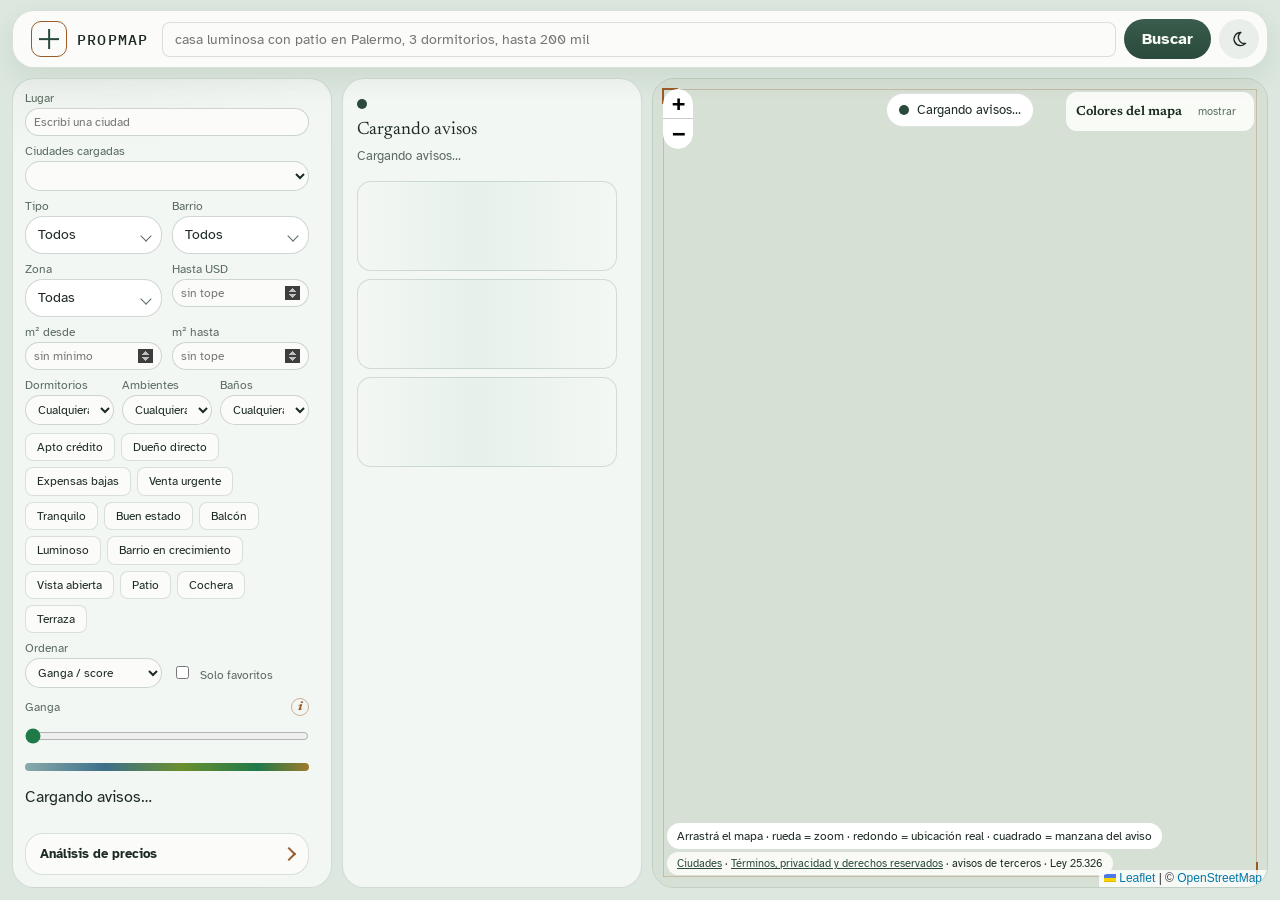
==== static/index.html @ c52b7859 "Abrir en el buscador la ciudad que nombra el texto aunque no esté cargada, y conservar el resto de l" ====
<!DOCTYPE html>
<html lang="es-AR">
<head>
  <meta charset="UTF-8" />
  <meta name="viewport" content="width=device-width, initial-scale=1" />
  <meta name="theme-color" content="#2f5346" />
  <meta name="color-scheme" content="light dark" />
  <title>Casas en venta en Argentina · Mapa con score | PropMap</title>
  <meta name="description" content="Mapa de casas, departamentos y terrenos en venta en Argentina. Compará el USD/m² de cada aviso con la zona y mirá el score de ganga." />
  <meta name="robots" content="index, follow, max-image-preview:large" />
  <link rel="canonical" href="__ORIGIN__/" />
  <link rel="icon" href="/static/favicon.svg" type="image/svg+xml" />
  <meta property="og:type" content="website" />
  <meta property="og:locale" content="es_AR" />
  <meta property="og:site_name" content="PropMap" />
  <meta property="og:title" content="Casas en venta en Argentina · Mapa con score | PropMap" />
  <meta property="og:description" content="Mapa de casas, departamentos y terrenos en venta en Argentina. Compará el USD/m² de cada aviso con la zona y mirá el score de ganga." />
  <meta property="og:url" content="__ORIGIN__/" />
  <meta property="og:image" content="__ORIGIN__/static/og.png" />
  <meta property="og:image:width" content="1200" />
  <meta property="og:image:height" content="630" />
  <meta property="og:image:alt" content="PropMap, mapa de casas en venta con score de ganga" />
  <meta name="twitter:card" content="summary_large_image" />
  <meta name="twitter:title" content="Casas en venta en Argentina · Mapa con score | PropMap" />
  <meta name="twitter:description" content="Mapa de casas, departamentos y terrenos en venta en Argentina. Compará el USD/m² de cada aviso con la zona y mirá el score de ganga." />
  <meta name="twitter:image" content="__ORIGIN__/static/og.png" />
  <script type="application/ld+json">
  {
    "@context": "https://schema.org",
    "@graph": [
      {
        "@type": "WebSite",
        "@id": "__ORIGIN__/#website",
        "name": "PropMap",
        "url": "__ORIGIN__/",
        "inLanguage": "es-AR",
        "description": "Mapa de casas, departamentos y terrenos en venta en Argentina. Compará el USD/m² de cada aviso con la zona y mirá el score de ganga.",
        "potentialAction": {
          "@type": "SearchAction",
          "target": {
            "@type": "EntryPoint",
            "urlTemplate": "__ORIGIN__/ciudades?q={search_term_string}"
          },
          "query-input": "required name=search_term_string"
        }
      },
      {
        "@type": "WebApplication",
        "@id": "__ORIGIN__/#app",
        "name": "PropMap",
        "url": "__ORIGIN__/",
        "applicationCategory": "BusinessApplication",
        "operatingSystem": "Web",
        "browserRequirements": "Requires JavaScript",
        "isAccessibleForFree": true,
        "inLanguage": "es-AR",
        "description": "Visor de avisos inmobiliarios ya publicados. Compara el precio con la zona y muestra un score de ganga."
      }
    ]
  }
  </script>
  <link rel="preconnect" href="https://fonts.googleapis.com" />
  <link rel="preconnect" href="https://fonts.gstatic.com" crossorigin />
  <link rel="dns-prefetch" href="https://tile.openstreetmap.org" />
  <link rel="preload" href="/static/styles.css?v=ui152" as="style" />
  <link rel="preload" href="/static/vendor/leaflet/leaflet.js" as="script" />
  <link rel="preload" href="/static/app.js?v=ui152" as="script" />
  <link href="https://fonts.googleapis.com/css2?family=Atkinson+Hyperlegible:wght@400;700&family=IBM+Plex+Mono:wght@500&family=Newsreader:opsz,wght@6..72,500;6..72,700&display=swap" rel="stylesheet" media="all" />
  <noscript>
    <link href="https://fonts.googleapis.com/css2?family=Atkinson+Hyperlegible:wght@400;700&family=IBM+Plex+Mono:wght@500&family=Newsreader:opsz,wght@6..72,500;6..72,700&display=swap" rel="stylesheet" />
  </noscript>
  <link rel="stylesheet" href="/static/vendor/leaflet/leaflet.css" />
  <link rel="stylesheet" href="/static/vendor/leaflet.markercluster/MarkerCluster.css" />
  <link rel="stylesheet" href="/static/vendor/leaflet.markercluster/MarkerCluster.Default.css" />
  <link rel="stylesheet" href="/static/css/tokens.css?v=ui152" />
  <link rel="stylesheet" href="/static/styles.css?v=ui152" />
</head>
<body class="tab-map">
  <a class="skip-link" href="#map">Ir al mapa</a>
  <form class="search-strip" id="searchStrip">
    <h1 class="logo search-logo">
      <span class="logo-mark" aria-hidden="true"></span>
      <span class="logo-word">PROPMAP</span>
    </h1>
    <label class="search-strip-query">
      <span class="sr-only">Buscar avisos</span>
      <input id="freeTextSearch" type="search" placeholder="casa luminosa con patio en Palermo, 3 dormitorios, hasta 200 mil" autocomplete="off" spellcheck="false" />
    </label>
    <button type="submit" id="freeTextGo" class="primary search-go" aria-label="Buscar">
      <svg class="search-go-icon" viewBox="0 0 24 24" aria-hidden="true"><circle cx="11" cy="11" r="6.5" fill="none" stroke="currentColor" stroke-width="1.8"/><path d="M16 16.5 20 20.5" fill="none" stroke="currentColor" stroke-width="1.8" stroke-linecap="round"/></svg>
      <span class="search-go-label">Buscar</span>
    </button>
    <button type="button" class="theme-toggle" id="themeToggle" title="Cambiar a modo oscuro" aria-label="Cambiar a modo oscuro">
      <svg class="icon-moon" viewBox="0 0 24 24" aria-hidden="true"><path d="M14.5 3.2a8.8 8.8 0 1 0 6.3 14.6A8.2 8.2 0 0 1 14.5 3.2Z" fill="none" stroke="currentColor" stroke-width="1.8" stroke-linejoin="round"/></svg>
      <svg class="icon-sun" viewBox="0 0 24 24" aria-hidden="true"><circle cx="12" cy="12" r="4" fill="none" stroke="currentColor" stroke-width="1.8"/><path d="M12 2.5v2.2M12 19.3v2.2M2.5 12h2.2M19.3 12h2.2M5.1 5.1l1.6 1.6M17.3 17.3l1.6 1.6M18.9 5.1l-1.6 1.6M6.7 17.3l-1.6 1.6" fill="none" stroke="currentColor" stroke-width="1.8" stroke-linecap="round"/></svg>
    </button>
  </form>
  <div class="shell">
    <aside class="panel" id="pane-market" data-pane="market">
      <div class="panel-scroll">
      <div class="filters">
        <label class="place-wrap">Lugar
          <input id="placeQuery" type="search" placeholder="Escribí una ciudad" autocomplete="off" spellcheck="false" aria-autocomplete="list" aria-controls="placeSuggest" />
          <div id="placeSuggest" class="place-suggest" hidden></div>
        </label>
        <label class="span-2">Ciudades cargadas
          <select id="cityFilter"></select>
        </label>
        <label>Tipo
          <div class="multi" id="typeFilter" data-empty="Todos">
            <button type="button" class="multi-btn" aria-expanded="false" aria-haspopup="listbox">Todos</button>
            <div class="multi-menu" role="listbox" hidden>
              <label><input type="checkbox" value="casa" /> Casas</label>
              <label><input type="checkbox" value="departamento" /> Departamentos</label>
              <label><input type="checkbox" value="ph" /> PH / dúplex</label>
              <label><input type="checkbox" value="terreno" /> Terrenos</label>
              <label><input type="checkbox" value="local" /> Locales</label>
              <label><input type="checkbox" value="oficina" /> Oficinas</label>
              <label><input type="checkbox" value="galpon" /> Galpones</label>
            </div>
          </div>
        </label>
        <label>Barrio
          <div class="multi" id="barrioFilter" data-empty="Todos">
            <button type="button" class="multi-btn" aria-expanded="false" aria-haspopup="listbox">Todos</button>
            <div class="multi-menu" role="listbox" hidden></div>
          </div>
        </label>
        <label>Zona
          <div class="multi" id="zonaFilter" data-empty="Todas">
            <button type="button" class="multi-btn" aria-expanded="false" aria-haspopup="listbox">Todas</button>
            <div class="multi-menu" role="listbox" hidden></div>
          </div>
        </label>
        <label>Hasta USD
          <input id="maxPrice" type="number" min="0" step="5000" placeholder="sin tope" />
        </label>
        <label>m² desde
          <input id="minM2" type="number" min="0" step="10" inputmode="numeric" placeholder="sin mínimo" />
        </label>
        <label>m² hasta
          <input id="maxM2" type="number" min="0" step="10" inputmode="numeric" placeholder="sin tope" />
        </label>
        <div class="size-counts">
          <label>Dormitorios
            <select id="minBeds">
              <option value="">Cualquiera</option>
              <option value="1">1+</option>
              <option value="2">2+</option>
              <option value="3">3+</option>
              <option value="4">4+</option>
              <option value="5">5+</option>
            </select>
          </label>
          <label>Ambientes
            <input id="maxRooms" type="hidden" value="" />
            <select id="minRooms">
              <option value="">Cualquiera</option>
              <option value="1">1+</option>
              <option value="2">2+</option>
              <option value="3">3+</option>
              <option value="4">4+</option>
              <option value="5">5+</option>
              <option value="6">6+</option>
            </select>
          </label>
          <label>Baños
            <select id="minBaths">
              <option value="">Cualquiera</option>
              <option value="1">1+</option>
              <option value="2">2+</option>
              <option value="3">3+</option>
            </select>
          </label>
        </div>
        <div class="trait-filters" role="group" aria-label="Del aviso">
          <label>
            <input type="checkbox" name="listingTrait" value="credit" />
            <span>Apto crédito</span>
          </label>
          <label>
            <input type="checkbox" name="listingTrait" value="owner" />
            <span>Dueño directo</span>
          </label>
          <label>
            <input type="checkbox" name="listingTrait" value="expenses" />
            <span>Expensas bajas</span>
          </label>
          <label>
            <input type="checkbox" name="listingTrait" value="urgent" />
            <span>Venta urgente</span>
          </label>
          <label>
            <input type="checkbox" name="listingTrait" value="quiet" />
            <span>Tranquilo</span>
          </label>
          <label>
            <input type="checkbox" name="listingTrait" value="good" />
            <span>Buen estado</span>
          </label>
          <label>
            <input type="checkbox" name="listingTrait" value="balcony" />
            <span>Balcón</span>
          </label>
          <label>
            <input type="checkbox" name="listingTrait" value="bright" />
            <span>Luminoso</span>
          </label>
          <label>
            <input type="checkbox" name="listingTrait" value="growing" />
            <span>Barrio en crecimiento</span>
          </label>
          <label>
            <input type="checkbox" name="listingTrait" value="view" />
            <span>Vista abierta</span>
          </label>
          <label>
            <input type="checkbox" name="listingTrait" value="patio" />
            <span>Patio</span>
          </label>
          <label>
            <input type="checkbox" name="listingTrait" value="garage" />
            <span>Cochera</span>
          </label>
          <label>
            <input type="checkbox" name="listingTrait" value="terrace" />
            <span>Terraza</span>
          </label>
        </div>
        <label>Ordenar
          <select id="sortBy">
            <option value="deal">Ganga / score</option>
            <option value="price-asc">Precio menor</option>
            <option value="price-desc">Precio mayor</option>
            <option value="m2">Más m²</option>
            <option value="m2price">USD/m² menor</option>
            <option value="type">Tipo</option>
            <option value="barrio">Barrio</option>
            <option value="contacted">Contactados primero</option>
            <option value="yield-month">Renta con contrato</option>
            <option value="yield-temp">Renta temporal</option>
          </select>
        </label>
        <label class="check">
          <input id="favOnly" type="checkbox" />
          Solo favoritos
        </label>
      </div>

      <div class="deal-block">
        <div class="deal-head">
          <span>Ganga</span>
          <details class="deal-help">
            <summary aria-label="Ayuda del filtro de ganga">i</summary>
            <p>El score compara el USD/m² de este aviso con otros del mismo tipo y tamaño en esta ciudad. Un lote o depto barato puede ser ganga. <strong>Dato raro</strong> aparece cuando el m² es imposible: casi siempre un error de carga.</p>
          </details>
        </div>
        <input id="dealBar" type="range" min="0" max="70" step="5" value="0" aria-label="Filtro de ganga" />
        <div class="deal-track" aria-hidden="true"></div>
      </div>

      <div class="actions">
        <div class="search-row admin-only">
          <button id="refreshBtn" class="primary" type="button" title="Solo administración">Buscar avisos</button>
          <button id="pauseBtn" type="button" disabled title="Pausa la búsqueda">Pausar</button>
        </div>
        <p class="status" id="statusLine" aria-live="polite">Cargando avisos…</p>
        <p class="status pipeline-line admin-only" id="pipelineLine" hidden></p>
      </div>

      <div class="kpis" id="kpis"></div>

      <section class="fold price-analysis" id="priceAnalysis" data-fold="prices" data-fold-default="closed">
        <button type="button" class="fold-head" aria-expanded="false">Análisis de precios</button>
        <div class="fold-body" hidden>
          <p class="muted" id="priceAnalysisContext">Según la ciudad y el tipo que estás mirando.</p>
          <div class="market-readout" id="priceAnalysisReadout"></div>
          <div class="market-chart" id="priceAnalysisChart"></div>
        </div>
      </section>

      <section class="market-pulse" id="marketPulse">
        <div class="block-head">
          <h2>Pulso del mercado</h2>
          <button type="button" id="togglePulse" class="ghost">ocultar</button>
        </div>
        <p class="market-kicker" id="marketHeadline">El seguimiento arranca con la búsqueda de avisos.</p>
        <div class="market-readout" id="marketReadout"></div>
        <div class="market-bars" id="marketBars"></div>
        <div class="market-types" id="marketTypes"></div>
        <div class="market-rent" id="marketRent"></div>
        <div class="market-split">
          <div class="fold is-open" data-fold="deals">
            <button type="button" class="fold-head" aria-expanded="true">Oportunidades relevantes</button>
            <div class="fold-body">
              <div class="market-list" id="marketDeals"></div>
            </div>
          </div>
          <div class="fold is-open" data-fold="drops">
            <button type="button" class="fold-head" aria-expanded="true">Bajaron de precio</button>
            <div class="fold-body">
              <div class="market-list" id="marketDrops"></div>
            </div>
          </div>
          <div class="fold barrio-averages" id="statsCard" data-fold="averages" data-fold-default="closed">
            <button type="button" class="fold-head" aria-expanded="false">Promedios por barrio</button>
            <div class="fold-body" hidden>
              <div class="table-wrap">
                <table>
                  <thead>
                    <tr>
                      <th>Barrio</th>
                      <th>USD</th>
                      <th>USD/m²</th>
                    </tr>
                  </thead>
                  <tbody id="statsBody"></tbody>
                </table>
              </div>
            </div>
          </div>
        </div>
      </section>

      <section class="analytics admin-only" id="analyticsBox" hidden>
        <div class="block-head">
          <h2>Tráfico</h2>
          <button type="button" id="reloadStats" class="ghost">actualizar</button>
        </div>
        <p class="market-kicker" id="analyticsHeadline">El mapa por ciudad y el detalle de visitas están en Matomo.</p>
        <p><a href="/tablero">Tablero de scrape</a></p>
        <p><a id="matomoLink" href="/stats" target="_blank" rel="noopener">Abrir tablero Matomo</a></p>
        <p><a href="/flujo">Cómo se mueven los datos</a></p>
        <div id="analyticsReadout"></div>
      </section>

      <footer class="legal-bar">
        <p>© 2026 PropMap. Los avisos, fotos y marcas pertenecen a sus titulares. Ubicación aproximada en el mapa. Uso informativo, no es una tasación ni una inmobiliaria.</p>
        <p>
          <a href="/legal#terminos">Términos</a>
          · <a href="/legal#privacidad">Privacidad (Ley 25.326)</a>
          · <a href="/legal#aviso">Derechos reservados</a>
          · __CITY_NAV__
          · <a data-site-mail href="mailto:cuenta@propmap.local">cuenta@propmap.local</a>
          · <a data-mail-inbox hidden href="http://127.0.0.1:7500" target="_blank" rel="noopener">Bandeja</a>
        </p>
      </footer>
      </div>
    </aside>

    <aside class="list-rail" id="pane-list" data-pane="list" aria-label="Avisos">
      <p class="searching-banner" id="searchingBanner" hidden role="status" aria-live="polite">Buscando propiedades… van a ir apareciendo acá.</p>
      <div class="list" id="list" aria-busy="true">
        <div class="list-loading" role="status" aria-live="polite">
          <span class="list-loading-pulse" aria-hidden="true"></span>
          <p class="list-loading-title">Cargando avisos</p>
          <p class="list-loading-copy">Esperá un segundo, estamos trayendo las propiedades.</p>
          <div class="card-skel" aria-hidden="true"></div>
          <div class="card-skel" aria-hidden="true"></div>
          <div class="card-skel" aria-hidden="true"></div>
        </div>
      </div>
      <div class="compare-dock" id="compareDock" hidden>
        <p id="cmpHint">Elegí otro aviso para comparar.</p>
        <button id="openCompareBtn" type="button" class="primary" disabled>Comparar</button>
      </div>
    </aside>

    <main class="map-wrap" id="pane-map" data-pane="map">
      <div class="survey-frame" aria-hidden="true"></div>
      <div id="map"></div>
      <button type="button" class="map-account" id="mapAccountBtn" aria-haspopup="menu" aria-expanded="false" aria-controls="accountMenu">Cuenta</button>
      <div class="map-loading" id="mapLoading" role="status" aria-live="polite">
        <span class="list-loading-pulse" aria-hidden="true"></span>
        <p data-loading-copy>Cargando propiedades… esperá un segundo.</p>
      </div>
      <aside class="map-legend collapsed" id="mapLegend">
        <div class="map-legend-head">
          <h3>Colores del mapa</h3>
          <button type="button" id="toggleLegend" class="ghost">mostrar</button>
        </div>
        <ul>
          <li><span class="dot deal"></span><span><strong>Verde brillante:</strong> oportunidad. El USD/m² quedó bastante por debajo de la mediana del mismo tipo en ese barrio (después de sacar outliers).</span></li>
          <li><span class="dot good"></span><span><strong>Verde lima:</strong> bueno. Un poco más barato que la zona, no tan marcado.</span></li>
          <li><span class="dot market"></span><span><strong>Celeste:</strong> a precio de mercado. En línea con el barrio.</span></li>
          <li><span class="dot high"></span><span><strong>Coral:</strong> caro. El m² pide más que la mediana de la zona.</span></li>
          <li><span class="dot warn"></span><span><strong>Amarillo:</strong> revisar. Precio irreal, error de carga o el texto habla de juicio / a demoler / loteo.</span></li>
          <li><span class="dot loteo"></span><span><strong>Beige:</strong> loteo o catálogo. No entra en la mediana del barrio.</span></li>
          <li><span class="pin-legend round"></span><span><strong>Punto redondo:</strong> ubicación real (calle y altura, o intersección geocodificada).</span></li>
          <li><span class="pin-legend square"></span><span><strong>Cuadrado:</strong> ubicación aproximada del aviso: una manzana o zona, no la puerta.</span></li>
          <li><span class="pin-legend lost"></span><span><strong>Sin ubicación:</strong> el aviso no trae dirección, intersección ni pin aproximado.</span></li>
        </ul>
      </aside>
      <p class="map-hint">Arrastrá el mapa · rueda = zoom · redondo = ubicación real · cuadrado = manzana del aviso</p>
      <p class="map-legal"><a href="/ciudades">Ciudades</a> · <a href="/legal">Términos, privacidad y derechos reservados</a> · avisos de terceros · Ley 25.326</p>
    </main>

    <aside class="detail is-empty" id="detailPane" data-pane="detail">
      <p class="muted">Elegí un aviso en la lista o en el mapa para ver la ficha.</p>
    </aside>
  </div>

  <nav class="dock" role="tablist" aria-label="Secciones">
    <button type="button" role="tab" data-tab="map" aria-selected="true">Mapa</button>
    <button type="button" role="tab" data-tab="list" aria-selected="false">Avisos</button>
    <button type="button" role="tab" data-tab="detail" aria-selected="false">Ficha</button>
    <button type="button" role="tab" data-tab="market" aria-selected="false">Mercado</button>
  </nav>
  <button class="fab admin-only" id="manualBtn" type="button">+ Facebook / aviso suelto</button>

  <dialog id="searchAuthModal">
    <form id="searchAuthForm" method="dialog">
      <h2>Buscar avisos</h2>
      <p>Dispara una actualización de la base en segundo plano. No cambia el mapa ni los filtros.</p>
      <label>Contraseña
        <input id="searchAuthPin" type="password" inputmode="numeric" autocomplete="current-password" required />
      </label>
      <p class="status" id="searchAuthError" hidden>Contraseña incorrecta.</p>
      <div class="dialog-actions">
        <button value="cancel" type="button" id="searchAuthCancel">Cancelar</button>
        <button class="primary" value="ok" id="searchAuthOk">Continuar</button>
      </div>
    </form>
  </dialog>

  <dialog id="manualModal">
    <form id="manualForm" method="dialog">
      <h2>Cargar un aviso a mano</h2>
      <p>Útil para Marketplace o grupos de Facebook, que no se pueden leer sin iniciar sesión.</p>
      <label>Título <input name="title" required placeholder="Casa 3 dorm. zona sur" /></label>
      <label>Link <input name="url" placeholder="https://facebook.com/..." /></label>
      <div class="row">
        <label>Ciudad
          <select name="city"></select>
        </label>
        <label>Tipo
          <select name="property_type">
            <option value="casa">Casa</option>
            <option value="departamento">Departamento</option>
            <option value="ph">PH / dúplex</option>
            <option value="terreno">Terreno</option>
            <option value="local">Local</option>
            <option value="oficina">Oficina</option>
            <option value="galpon">Galpón</option>
          </select>
        </label>
        <label>Precio <input name="price" type="number" step="100" /></label>
        <label>Moneda
          <select name="currency">
            <option>USD</option>
            <option>ARS</option>
          </select>
        </label>
      </div>
      <label>Dirección o barrio <input name="address" placeholder="Roca 2400 / Punta Cuevas" /></label>
      <div class="row">
        <label>m² cubiertos <input name="covered_m2" type="number" /></label>
        <label>m² terreno <input name="total_m2" type="number" /></label>
        <label>Dormitorios <input name="bedrooms" type="number" /></label>
        <label>Baños <input name="bathrooms" type="number" step="0.5" /></label>
      </div>
      <label>Notas <textarea name="notes" rows="3"></textarea></label>
      <div class="dialog-actions">
        <button value="cancel" type="button" id="closeManual">Cancelar</button>
        <button class="primary" value="save" id="saveManual">Guardar en el mapa</button>
      </div>
      <p class="facebook-links" id="fbLinks"></p>
    </form>
  </dialog>

  <dialog id="welcomeModal" class="welcome-dialog" aria-labelledby="welcomeTitle">
    <div class="welcome-card">
      <p class="eyebrow">Mapa de avisos en venta</p>
      <h2 id="welcomeTitle">Bienvenido a PropMap</h2>
      <p>En la ficha ves cuánto <strong>podría</strong> alquilarse, con contrato y temporal. Son estimaciones según la zona: no es un ingreso garantizado ni una tasación.</p>
      <p class="welcome-note">Los pines cuadrados marcan una manzana o zona aproximada, no la puerta. Creá una cuenta si querés guardar favoritos cifrados.</p>
      <button type="button" class="primary" id="welcomeStart">Empezar</button>
    </div>
  </dialog>

  <dialog id="helpModal" class="help-dialog" aria-labelledby="helpTitle">
    <form method="dialog">
      <h2 id="helpTitle">Cómo usar PropMap</h2>
      <ul class="help-list">
        <li>Escribí una ciudad; si hay varias con el mismo nombre, elegí la de la provincia que corresponde. Filtrá tipo, barrio, precio, m², dormitorios, ambientes y baños, y ordená la lista.</li>
        <li>Tocá un pin o una tarjeta para abrir la ficha a la derecha. Si hay varios avisos en el mismo punto, el mapa solo sirve para elegir cuál.</li>
        <li>El color compara el USD/m² con el mismo tipo en esa zona.</li>
        <li>El punto redondo es ubicación real (calle y altura o esquina). El cuadrado es la manzana aproximada del aviso. Si no hay ni eso, queda marcado como sin ubicación.</li>
        <li>Marcá favoritos con una cuenta validada; se guardan cifrados. En el celular usá las solapas de abajo.</li>
      </ul>
      <p class="help-rent"><strong>Alquileres:</strong> el contrato (USD/mes) y el temporal (USD/noche) son <em>estimaciones</em> armadas con avisos de la zona, el tipo y el tamaño. Descuentan vacancia u ocupación típica. No son un alquiler cerrado ni un ingreso asegurado.</p>
      <p class="help-legal">Los avisos son de portales de terceros. <a href="/legal">Términos, privacidad y derechos reservados</a>.</p>
      <div class="dialog-actions">
        <button class="primary" value="close" type="submit">Listo</button>
      </div>
    </form>
  </dialog>

  <dialog id="authModal" class="auth-dialog is-soon" aria-labelledby="authSoonTitle">
    <div class="auth-soon">
      <p class="auth-soon-kicker">Cuentas</p>
      <p class="auth-soon-stamp" aria-hidden="true">Pronto</p>
      <h2 id="authSoonTitle">Próximamente</h2>
      <p>Favoritos y notas van a vivir en tu cuenta. El mapa se usa igual, sin registrarse.</p>
      <div class="dialog-actions">
        <button class="primary" type="button" id="authSoonClose">Entendido</button>
      </div>
    </div>
    <form id="authForm" hidden>
      <div class="auth-tabs" role="tablist">
        <button type="button" class="is-on" data-auth-tab="login" role="tab" aria-selected="true">Entrar</button>
        <button type="button" data-auth-tab="register" role="tab" aria-selected="false">Crear cuenta</button>
      </div>
      <h2 id="authTitle">Entrar</h2>
      <p id="authLead">Favoritos y notas se guardan cifrados en tu cuenta. El mapa se puede usar sin registrarse.</p>
      <label>Usuario
        <input id="authUser" name="username" autocomplete="username" maxlength="32" required />
      </label>
      <label id="authEmailWrap" hidden>Mail
        <input id="authEmail" name="email" type="email" autocomplete="email" maxlength="160" />
      </label>
      <label>Contraseña
        <input id="authPass" name="password" type="password" autocomplete="current-password" maxlength="128" required />
      </label>
      <label class="check" id="authTermsWrap" hidden>
        <input id="authTerms" type="checkbox" />
        Acepto los <a href="/legal#terminos" target="_blank" rel="noopener">términos</a> y la <a href="/legal#privacidad" target="_blank" rel="noopener">política de privacidad</a> (Ley 25.326).
      </label>
      <p class="status" id="authError" hidden></p>
      <p class="status is-ok" id="authOk" hidden></p>
      <div class="dialog-actions">
        <button value="cancel" type="button" id="authCancel">Cancelar</button>
        <button type="button" id="authResend" hidden>Reenviar mail</button>
        <button class="primary" type="submit" id="authSubmit">Entrar</button>
      </div>
    </form>
  </dialog>

  <dialog id="settingsModal" class="settings-dialog" aria-labelledby="settingsTitle">
    <form id="settingsForm">
      <h2 id="settingsTitle">Ajustes de la cuenta</h2>
      <p class="muted">Usuario y mail están cifrados en el servidor. La contraseña no se puede leer.</p>
      <dl class="settings-facts">
        <div><dt>Usuario</dt><dd id="setUser">—</dd></div>
        <div><dt>Mail</dt><dd id="setEmail">—</dd></div>
        <div><dt>Validación</dt><dd id="setVerified">—</dd></div>
      </dl>
      <p class="muted"><a data-mail-inbox hidden href="http://127.0.0.1:7500" target="_blank" rel="noopener">Abrir bandeja de validación</a></p>
      <p class="status" id="settingsMsg" hidden></p>
      <div class="dialog-actions settings-row">
        <button type="button" id="resendVerify">Reenviar mail de validación</button>
        <button type="button" id="logoutBtn">Cerrar sesión</button>
      </div>
      <fieldset class="danger-zone">
        <legend>Eliminar cuenta</legend>
        <p>Borra el usuario, el mail cifrado y tus favoritos/notas. Los avisos del mapa no se tocan.</p>
        <label>Contraseña
          <input id="deletePass" type="password" autocomplete="current-password" />
        </label>
        <label>Escribí tu usuario o ELIMINAR
          <input id="deleteConfirm" autocomplete="off" />
        </label>
        <button type="button" class="danger" id="deleteAccountBtn">Eliminar mi cuenta</button>
      </fieldset>
      <fieldset class="alerts-zone">
        <legend>Alertas</legend>
        <p>Recibí un mail cuando aparezcan avisos que coincidan con tus filtros.</p>
        <button type="button" id="newAlertBtn">Nueva alerta</button>
        <div id="alertsList" class="alerts-list"></div>
      </fieldset>
      <fieldset class="map-zone">
        <legend>Mapa</legend>
        <p>Activá el mapa de calor para ver la concentración de precios USD/m² por barrio.</p>
        <label class="toggle-row">
          <span>Mapa de calor (USD/m²)</span>
          <input type="checkbox" id="heatmapToggle" />
        </label>
      </fieldset>
      <div class="dialog-actions">
        <button value="close" type="button" id="settingsClose">Cerrar</button>
      </div>
    </form>
  </dialog>

  <div id="accountMenu" class="account-menu" hidden role="menu" aria-label="Cuenta">
    <button type="button" role="menuitem" id="favReportMenuBtn">Descargar reporte de favoritos</button>
    <button type="button" role="menuitem" id="accountSettingsBtn">Ajustes</button>
  </div>

  <img src="/px.gif" width="1" height="1" alt="" decoding="async" class="px-beacon" />
  <script defer src="/static/vendor/leaflet/leaflet.js"></script>
  <script defer src="/static/vendor/leaflet.markercluster/leaflet.markercluster.js"></script>
  <script defer src="/static/vendor/leaflet-heat/leaflet-heat.js"></script>
  <script type="module" src="/static/parse-free-text.js?v=ui152"></script>
  <script type="module" src="/static/filter-presets.js?v=ui115"></script>
  <script type="module" src="/static/comparator.js?v=ui152"></script>
  <script defer src="/static/app.js?v=ui152"></script>
</body>
</html>
---- static/styles.css ----
:root {
  --ink: #1c2a22;
  --muted: #5a6b61;
  --bg: #dce8df;
  --panel: #f3f7f3;
  --paper: #fbfcf9;
  --line: rgba(42, 74, 60, 0.16);
  --teal: #2a4a3c;
  --sand: #9a5a28;
  --flare: #d4e3b8;
  --deal: #1f7a4a;
  --good: #6a8f2e;
  --market: #3d6f8a;
  --high: #c45c3a;
  --warn: #a07a2e;
  --dock: 64px;
}
* { box-sizing: border-box; }
html, body { height: 100%; margin: 0; }
html { color-scheme: light; }
body {
  display: flex;
  flex-direction: column;
  overflow: hidden;
  font-family: "Atkinson Hyperlegible", system-ui, sans-serif;
  background: var(--bg);
  color: var(--ink);
  touch-action: manipulation;
  -webkit-tap-highlight-color: rgba(42, 74, 60, 0.12);
}
.search-strip {
  display: flex;
  gap: 8px;
  align-items: center;
  flex: 0 0 auto;
  margin: 10px 12px;
  padding: 8px 8px 8px 18px;
  background: var(--paper);
  border: 1px solid var(--line);
  border-radius: 22px;
  box-shadow: 0 10px 28px rgba(22, 36, 30, 0.08);
  z-index: 30;
  transition: box-shadow 220ms cubic-bezier(0.16, 1, 0.3, 1);
}
.search-strip:focus-within {
  box-shadow: 0 14px 34px rgba(22, 36, 30, 0.14);
}
.search-logo {
  flex: 0 0 auto;
  margin: 0 4px 0 2px;
  padding-right: 6px;
  gap: 12px;
}
.search-logo .logo-word {
  font-size: 15px;
  letter-spacing: 0.08em;
}
.search-logo .logo-mark {
  width: 36px;
  height: 36px;
  border-width: 1.75px;
  border-radius: 10px;
}
.search-logo .logo-mark::before {
  top: 7px;
  bottom: 7px;
  width: 1.75px;
}
.search-logo .logo-mark::after {
  left: 7px;
  right: 7px;
  height: 1.75px;
}
.search-strip label {
  display: flex;
  flex: 1 1 auto;
  min-width: 0;
}
.search-strip input {
  width: 100%;
  border: 0;
  background: transparent;
  font-size: 15px;
  padding: 10px 4px;
}
.search-strip .primary {
  flex: 0 0 auto;
  width: auto;
  padding: 10px 18px;
  border-radius: 999px;
}
.search-go-icon { display: none; }
.search-strip .theme-toggle {
  width: 40px;
  height: 40px;
  flex: 0 0 auto;
  border-radius: 999px;
  display: grid;
  place-items: center;
  padding: 0;
}
.search-strip .theme-toggle svg { width: 18px; height: 18px; display: block; }
.search-strip .theme-toggle .icon-sun { display: none; }
html[data-theme="dark"] .search-strip .theme-toggle .icon-moon { display: none; }
html[data-theme="dark"] .search-strip .theme-toggle .icon-sun { display: block; }
html[data-theme="dark"] .search-strip {
  box-shadow: 0 12px 32px rgba(0, 0, 0, 0.35);
}
html[data-theme="dark"] .primary {
  background: linear-gradient(180deg, #e8c27a, #c99645);
  color: #1a1408;
}
h1, h2 {
  font-family: Newsreader, Georgia, serif;
  font-weight: 600;
  text-wrap: balance;
}
.shell {
  display: grid;
  grid-template-columns: minmax(280px, 340px) minmax(260px, 320px) 1fr minmax(300px, 380px);
  grid-template-rows: minmax(0, 1fr);
  flex: 1 1 auto;
  height: auto;
  min-height: 0;
  overflow: hidden;
}
.panel {
  display: flex;
  flex-direction: column;
  border-right: 1px solid var(--line);
  background:
    radial-gradient(900px 280px at 0 -10%, rgba(46, 196, 182, 0.16), transparent 55%),
    var(--panel);
  overflow: hidden;
  padding: 12px 0 12px 12px;
  min-height: 0;
}
.panel-scroll {
  flex: 1;
  min-height: 0;
  overflow: auto;
  padding: 0 12px 8px 0;
  scrollbar-width: thin;
  scrollbar-gutter: stable;
  scrollbar-color: var(--line) transparent;
}
.list-rail {
  display: flex;
  flex-direction: column;
  min-width: 0;
  min-height: 0;
  border-right: 1px solid var(--line);
  background:
    linear-gradient(180deg, rgba(8, 22, 30, 0.35), transparent 80px),
    #0a1a23;
  padding: 12px 0 12px 12px;
}
.list-rail .block-head {
  flex: 0 0 auto;
  padding: 0 12px 8px 0;
  border-bottom: 1px solid var(--line);
  margin-bottom: 10px;
}
.list-rail .block-head h2 { margin: 0; }
.list-rail #listCount {
  color: var(--muted);
  font-size: 12px;
}
.list-rail .list {
  flex: 1;
  min-height: 0;
  overflow: auto;
  padding-right: 12px;
  scrollbar-width: thin;
  scrollbar-gutter: stable;
  scrollbar-color: var(--line) transparent;
}
.list-loading {
  display: flex;
  flex-direction: column;
  gap: 8px;
  padding: 8px 2px 4px;
}
.list-loading-title {
  font-family: Newsreader, Georgia, serif;
  font-size: 18px;
  margin: 4px 0 0;
}
.list-loading-copy {
  color: var(--muted);
  font-size: 13px;
  margin: 0 0 8px;
  line-height: 1.4;
}
.list-loading-pulse {
  width: 10px;
  height: 10px;
  border-radius: 50%;
  background: var(--teal);
  box-shadow: 0 0 0 0 rgba(46, 196, 182, 0.55);
  animation: load-pulse 1.4s ease-out infinite;
}
.list-banner {
  margin: 0 0 4px;
  padding: 8px 10px;
  border: 1px solid rgba(46, 196, 182, 0.28);
  border-radius: 12px;
  background: rgba(46, 196, 182, 0.08);
  color: var(--ink);
  font-size: 12px;
  line-height: 1.35;
}
.card-skel {
  height: 90px;
  border-radius: 14px;
  border: 1px solid var(--line);
  background:
    linear-gradient(90deg, rgba(255,255,255,0.03) 0%, rgba(46, 196, 182, 0.08) 45%, rgba(255,255,255,0.03) 100%),
    rgba(7, 16, 24, 0.55);
  background-size: 180% 100%;
  animation: load-shimmer 1.6s ease-in-out infinite;
}
.map-loading {
  position: absolute;
  top: 14px;
  left: 50%;
  transform: translateX(-50%);
  z-index: 500;
  display: flex;
  align-items: center;
  gap: 8px;
  max-width: min(420px, calc(100% - 88px));
  padding: 8px 12px;
  border-radius: 999px;
  border: 1px solid var(--line);
  background: rgba(8, 22, 30, 0.9);
  color: var(--ink);
  font-size: 13px;
  backdrop-filter: blur(8px);
  pointer-events: none;
}
.map-loading[hidden] { display: none; }
.map-loading p { margin: 0; }
@keyframes load-pulse {
  0% { box-shadow: 0 0 0 0 rgba(46, 196, 182, 0.5); }
  70% { box-shadow: 0 0 0 10px rgba(46, 196, 182, 0); }
  100% { box-shadow: 0 0 0 0 rgba(46, 196, 182, 0); }
}
@keyframes load-shimmer {
  0% { background-position: 100% 0; }
  100% { background-position: -80% 0; }
}
@media (prefers-reduced-motion: reduce) {
  .list-loading-pulse, .card-skel { animation: none; }
}
.eyebrow {
  letter-spacing: 0.16em;
  text-transform: uppercase;
  font-size: 11px;
  color: var(--sand);
  margin: 0 0 6px;
}
.panel > .brand { padding-right: 14px; }
.brand {
  margin: 0 0 10px;
}
.brand-top {
  display: flex;
  align-items: center;
  justify-content: space-between;
  gap: 12px;
}
.logo {
  display: flex;
  align-items: center;
  gap: 10px;
  margin: 0;
  color: var(--ink);
}
.logo-mark {
  position: relative;
  flex: 0 0 auto;
  width: 28px;
  height: 28px;
  border: 1.5px solid var(--sand);
}
.logo-mark::before,
.logo-mark::after {
  content: "";
  position: absolute;
  background: var(--teal);
}
.logo-mark::before {
  left: 50%;
  top: 5px;
  bottom: 5px;
  width: 1.5px;
  transform: translateX(-50%);
}
.logo-mark::after {
  top: 50%;
  left: 5px;
  right: 5px;
  height: 1.5px;
  transform: translateY(-50%);
}
.logo-word {
  font-family: "IBM Plex Mono", ui-monospace, monospace;
  font-size: 20px;
  font-weight: 500;
  letter-spacing: 0.22em;
  line-height: 1;
  text-transform: uppercase;
}
.brand-tagline {
  margin: 8px 0 0;
  color: var(--muted);
  font-family: "Atkinson Hyperlegible", system-ui, sans-serif;
  font-size: 13px;
  font-weight: 400;
  letter-spacing: 0;
  line-height: 1.35;
  text-transform: none;
}
.brand-actions {
  display: flex;
  align-items: center;
  gap: 8px;
  margin-left: auto;
}
.donate-btn {
  display: inline-flex;
  align-items: center;
  justify-content: center;
  height: 36px;
  padding: 0 12px;
  border: 1px solid rgba(42, 74, 60, 0.28);
  background: var(--deal);
  color: #fff;
  font-size: 12px;
  font-weight: 700;
  letter-spacing: 0.04em;
  text-transform: uppercase;
  text-decoration: none;
  border-radius: 6px;
}
.donate-btn:hover, .donate-btn:focus-visible {
  outline: 2px solid var(--teal);
  outline-offset: 2px;
}
.donate-btn.large {
  height: 48px;
  font-size: 14px;
  border-radius: 8px;
}
.apoya-main {
  max-width: 800px;
  margin: 0 auto;
  padding: 24px;
}
.donate-cards {
  display: grid;
  grid-template-columns: repeat(auto-fit, minmax(260px, 1fr));
  gap: 16px;
  margin: 24px 0;
}
.donate-card {
  background: var(--paper);
  border: 1px solid var(--line);
  border-radius: 8px;
  padding: 20px;
}
.transparency {
  margin-top: 32px;
  padding-top: 24px;
  border-top: 1px solid var(--line);
}
.account-btn {
  flex: 0 0 auto;
  height: 36px;
  padding: 0 10px;
  border: 1px solid rgba(42, 74, 60, 0.28);
  background: rgba(42, 74, 60, 0.06);
  color: var(--ink);
  font-size: 12px;
  font-weight: 700;
  letter-spacing: 0.04em;
  text-transform: uppercase;
}
.account-btn:hover, .account-btn:focus-visible {
  outline: 2px solid var(--teal);
  outline-offset: 2px;
}
.account-btn.is-on {
  background: var(--teal);
  color: #f7faf6;
  border-color: var(--teal);
}
.account-menu {
  position: fixed;
  z-index: 2400;
  min-width: 248px;
  padding: 6px;
  background: var(--paper);
  border: 1px solid var(--line);
  border-radius: 12px;
  box-shadow: 0 14px 36px rgba(28, 42, 34, 0.18);
}
.account-menu[hidden] { display: none; }
.account-menu button {
  display: block;
  width: 100%;
  text-align: left;
  background: transparent;
  border: 0;
  border-radius: 8px;
  padding: 10px 12px;
  color: var(--ink);
  font-size: 14px;
  font-weight: 600;
}
.account-menu button:hover,
.account-menu button:focus-visible {
  background: rgba(42, 74, 60, 0.1);
}
.status a.verify-go {
  display: inline-block;
  margin-top: 10px;
  padding: 8px 14px;
  border-radius: 10px;
  background: var(--teal);
  color: #f7faf6;
  text-decoration: none;
  font-weight: 700;
}
.map-account { display: none; }
.info-btn {
  flex: 0 0 auto;
  width: 36px;
  height: 36px;
  padding: 0;
  border: 1px solid rgba(226, 196, 142, 0.45);
  background: rgba(226, 196, 142, 0.1);
  color: var(--sand);
  font-family: Newsreader, Georgia, serif;
  font-size: 18px;
  font-weight: 700;
  font-style: italic;
  line-height: 1;
}
.info-btn:hover, .info-btn:focus-visible {
  background: rgba(226, 196, 142, 0.22);
  outline: 2px solid var(--sand);
  outline-offset: 2px;
}
.sr-only {
  position: absolute;
  width: 1px;
  height: 1px;
  padding: 0;
  margin: -1px;
  overflow: hidden;
  clip: rect(0, 0, 0, 0);
  white-space: nowrap;
  border: 0;
}
.lede { color: var(--muted); margin: 10px 0 18px; }
.market-pulse {
  margin: 0 0 16px;
  padding: 12px 12px 10px;
  border: 1px solid var(--line);
  border-radius: 16px;
  background:
    linear-gradient(180deg, rgba(46, 196, 182, 0.08), transparent 42%),
    rgba(8, 22, 30, 0.55);
}
.market-pulse.collapsed .market-types,
.market-pulse.collapsed .market-split,
.market-pulse.collapsed .market-readout,
.market-pulse.collapsed .market-bars,
.market-pulse.collapsed .market-mix,
.market-pulse.collapsed .market-rent,
.market-pulse.collapsed .market-kicker { display: none; }
.market-readout {
  display: flex;
  gap: 8px;
  flex-wrap: wrap;
  margin: 0 0 10px;
}
.market-readout b {
  font-family: "IBM Plex Mono", ui-monospace, monospace;
  font-size: 20px;
}
.market-stat {
  flex: 1;
  min-width: 90px;
  border: 1px solid var(--line);
  border-radius: 12px;
  padding: 7px 8px;
}
.market-stat span { display: block; color: var(--muted); font-size: 11px; }
.market-stat.is-up b { color: var(--high); }
.market-stat.is-down b { color: var(--deal); }
.market-bars { display: grid; gap: 5px; margin: 0 0 10px; }
.mbar { display: grid; grid-template-columns: 58px 1fr auto; gap: 6px; align-items: center; font-size: 11px; }
.mbar i {
  display: block;
  height: 7px;
  border-radius: 99px;
  background: linear-gradient(90deg, #2ec4b6, #7dffb3);
}
.mbar b { color: var(--muted); font-weight: 500; }
.market-mix { display: flex; height: 8px; border-radius: 99px; overflow: hidden; margin: 0 0 10px; background: rgba(255,255,255,0.04); }
.market-mix i { display: block; height: 100%; }
.market-mix .oportunidad { background: #7dffb3; }
.market-mix .bueno { background: #b7e36d; }
.market-mix .mercado { background: #7eb6d6; }
.market-mix .caro { background: #ff8b6b; }
.market-row .fresh {
  display: inline-block;
  margin-left: 6px;
  color: var(--deal);
  font-size: 10px;
  letter-spacing: 0.04em;
  text-transform: uppercase;
}
.market-kicker {
  margin: 0 0 10px;
  color: var(--ink);
  font-size: 13px;
  line-height: 1.35;
}
.market-chart {
  height: 84px;
  margin: 0 0 10px;
}
.market-chart svg { width: 100%; height: 84px; display: block; }
.market-chart .axis {
  fill: var(--muted);
  font-size: 10px;
}
.market-types {
  display: flex;
  flex-wrap: wrap;
  gap: 6px;
  margin: 0 0 10px;
}
.market-type {
  border: 1px solid var(--line);
  background: rgba(255,255,255,0.03);
  color: var(--ink);
  border-radius: 999px;
  padding: 4px 9px;
  font-size: 11px;
}
.market-type.is-up { color: var(--high); }
.market-type.is-down { color: var(--deal); }
.market-split {
  display: grid;
  grid-template-columns: 1fr;
  gap: 10px;
}
.fold {
  border: 1px solid var(--line);
  border-radius: 12px;
  background: var(--paper);
  overflow: hidden;
}
.fold-head {
  width: 100%;
  display: flex;
  justify-content: space-between;
  align-items: center;
  gap: 10px;
  text-align: left;
  border-radius: 0;
  background: transparent;
  color: var(--ink);
  padding: 12px 14px;
  font-weight: 700;
  font-size: 13px;
}
.fold-head::after {
  content: "";
  width: 8px;
  height: 8px;
  border-right: 2px solid var(--sand);
  border-bottom: 2px solid var(--sand);
  transform: rotate(-45deg);
  transition: transform 0.16s ease;
}
.fold.is-open .fold-head::after {
  transform: rotate(45deg);
}
.fold-body {
  padding: 0 10px 10px;
}
.fold-body[hidden] { display: none; }
.market-list { display: grid; gap: 6px; }
.market-row {
  width: 100%;
  text-align: left;
  border: 1px solid var(--line);
  background: rgba(255,255,255,0.03);
  color: inherit;
  border-radius: 10px;
  padding: 7px 8px;
}
.market-row b { display: block; font-size: 12px; }
.market-row span { display: block; color: var(--muted); font-size: 11px; }
.market-row.is-strong { border-color: rgba(125, 255, 179, 0.35); }
.price-track { margin: 12px 0; }
.price-track ol { margin: 8px 0 0; padding-left: 16px; color: var(--muted); font-size: 12px; }
.price-track li.is-outlier { text-decoration: line-through; opacity: 0.55; }
.price-track li.is-outlier em {
  font-style: normal;
  text-decoration: none;
  margin-left: 4px;
  opacity: 1;
}
.kpis {
  display: grid;
  grid-template-columns: 1fr 1fr;
  gap: 8px;
  margin-bottom: 10px;
}
.kpi {
  background: rgba(255,255,255,0.03);
  border: 1px solid var(--line);
  border-radius: 14px;
  padding: 10px 12px;
}
.kpi b { display: block; font-size: 22px; font-family: "IBM Plex Mono", ui-monospace, monospace; font-variant-numeric: tabular-nums; }
.kpi span { color: var(--muted); font-size: 12px; }
.actions { margin-bottom: 8px; }
button, select, input, textarea {
  font: inherit;
  color: var(--ink);
}
button {
  border: 0;
  cursor: pointer;
  border-radius: 999px;
  padding: 10px 16px;
  background: rgba(255,255,255,0.08);
}
.primary {
  background: linear-gradient(180deg, #3fe0d0, #1aa394);
  color: #042226;
  font-weight: 600;
  width: 100%;
}
button:disabled { opacity: 0.55; cursor: wait; }
.pipeline-line {
  font-family: "IBM Plex Mono", ui-monospace, monospace;
  font-size: 11px;
  opacity: 0.8;
}
.filters {
  display: grid;
  grid-template-columns: 1fr 1fr;
  gap: 8px 10px;
  margin: 0 0 10px;
}
.filters > label {
  min-width: 0;
}
.filters .place-wrap,
.filters .span-2,
.filters .trait-filters,
.filters .size-counts {
  grid-column: 1 / -1;
}
.size-counts {
  display: grid;
  grid-template-columns: 1fr 1fr 1fr;
  gap: 8px;
}
.size-counts label {
  min-width: 0;
}
.size-counts select:disabled {
  opacity: 0.45;
}
.place-wrap { position: relative; }
.place-suggest {
  position: absolute;
  z-index: 30;
  left: 0;
  right: 0;
  top: calc(100% + 4px);
  background: #102632;
  border: 1px solid var(--line);
  border-radius: 10px;
  max-height: 240px;
  overflow: auto;
  box-shadow: 0 12px 30px rgba(0, 0, 0, 0.35);
}
.place-suggest button {
  display: block;
  width: 100%;
  text-align: left;
  background: transparent;
  border: 0;
  border-radius: 0;
  padding: 9px 12px;
}
.place-suggest button:hover,
.place-suggest button.is-active { background: rgba(46, 196, 182, 0.12); }
.place-suggest small { color: var(--muted); display: block; font-size: 11px; font-weight: 400; }
.place-suggest-empty {
  padding: 10px 12px;
  color: var(--muted);
  font-size: 13px;
}
.card-top {
  display: flex;
  align-items: center;
  justify-content: space-between;
  gap: 8px;
  min-width: 0;
}
.card-top .kind {
  white-space: nowrap;
  letter-spacing: 0.04em;
  padding: 3px 8px;
  font-size: 11px;
}
.card .price {
  margin: 0;
  font-size: 18px;
  font-weight: 700;
  font-variant-numeric: tabular-nums;
  line-height: 1.1;
  color: var(--sand);
}
.card-actions {
  display: flex;
  gap: 4px;
}
.fav-btn,
.cmp-btn {
  width: 32px;
  height: 32px;
  display: grid;
  place-items: center;
  padding: 0;
  background: transparent;
  border: 1px solid var(--line);
  color: var(--muted);
}
.fav-btn { color: var(--muted); }
.card.is-fav .fav-btn { color: var(--sand); border-color: rgba(226, 181, 106, 0.55); }
.cmp-btn.is-on {
  background: var(--sand);
  color: #1a1408;
  border-color: transparent;
}
input[type="number"] {
  color-scheme: light;
}
input[type="number"]::-webkit-inner-spin-button,
input[type="number"]::-webkit-outer-spin-button {
  filter: invert(1);
  opacity: 0.8;
}
.card.is-fav { border-color: rgba(226, 196, 142, 0.45); }
.card.is-selected {
  border-color: var(--teal);
  box-shadow: 0 0 0 1px rgba(46, 196, 182, 0.65);
  background: rgba(46, 196, 182, 0.08);
}
.card.is-contacted .kind { outline: 1px solid rgba(226, 196, 142, 0.5); }
.note-box {
  width: 100%;
  margin-top: 6px;
  min-height: 42px;
  resize: vertical;
  font-size: 12px;
}
.prop-pin {
  background: transparent;
  border: 0;
}
.prop-pin span {
  display: block;
  width: 14px;
  height: 14px;
  box-shadow: 0 0 0 2px rgba(7, 20, 28, 0.9);
}
.prop-pin.round span { border-radius: 50%; }
.prop-pin.square span { border-radius: 2px; }
.prop-pin.lost span {
  border-radius: 2px;
  background: transparent !important;
  border: 2px dashed #c4a06c;
  box-shadow: none;
}
.prop-pin.fav span { box-shadow: 0 0 0 2px #e2c48e; }
.zone-pin { background: transparent; border: 0; }
.zone-pin span {
  display: flex;
  align-items: center;
  justify-content: center;
  width: 26px;
  height: 26px;
  border-radius: 50%;
  border: 2px dashed currentColor;
  background: rgba(8, 22, 30, 0.82);
  box-shadow: 0 0 0 4px rgba(126, 182, 214, 0.16);
  font-size: 10px;
  font-weight: 700;
}
.zone-pin.approx span {
  border-radius: 3px;
  border-style: solid;
}
.zone-pin.is-lost span {
  border-style: dashed;
  opacity: 0.78;
}
.zone-pin.is-selected span {
  box-shadow: 0 0 0 4px rgba(46, 196, 182, 0.35);
  background: rgba(46, 196, 182, 0.18);
}
.leaflet-div-icon.pin-hub { background: transparent; border: none; }
.pin-hub span {
  display: block;
  width: 8px;
  height: 8px;
  border-radius: 50%;
  background: #2ec4b6;
  box-shadow: 0 0 0 2px rgba(7, 20, 28, 0.9);
}
.stack-pin span {
  width: 20px;
  height: 20px;
  border-style: solid;
  box-shadow: 0 0 0 2px rgba(126, 182, 214, 0.22);
  font-size: 9px;
}
.stack-pin.is-selected span {
  box-shadow: 0 0 0 3px rgba(46, 196, 182, 0.4);
}
.leaflet-popup.pick-popup .leaflet-popup-content {
  margin: 8px 10px;
}
.pick-popup .zone-popup strong { font-size: 13px; }
.zone-item {
  display: flex;
  flex-direction: column;
  gap: 2px;
  width: 100%;
  text-align: left;
  border-radius: 10px;
  padding: 7px 8px;
  margin: 0 0 6px;
  background: rgba(255,255,255,0.05);
}
.zone-item.is-selected { outline: 1px solid #2ec4b6; }
.card.is-approx { opacity: 0.92; }
.card.is-approx img { filter: grayscale(0.15); }
.card.is-noloc {
  outline: 1px dashed rgba(196, 154, 108, 0.6);
}
.barrio-label {
  background: transparent;
  border: 0;
  pointer-events: none;
}
.barrio-label div {
  background: rgba(8, 22, 30, 0.82);
  border: 1px solid rgba(46, 196, 182, 0.28);
  border-radius: 8px;
  padding: 3px 8px;
  text-align: center;
  color: #e8f4f2;
  line-height: 1.15;
}
.barrio-label strong { display: block; font-size: 11px; }
.barrio-label span { display: block; font-size: 10px; color: #9bb8b4; }
.barrio-tip {
  background: #10232d;
  color: #e8f4f2;
  border: 1px solid rgba(184, 214, 208, 0.14);
}
.map-hint {
  position: absolute;
  left: 14px;
  bottom: 38px;
  top: auto;
  z-index: 1000;
  margin: 0;
  padding: 6px 10px;
  border-radius: 999px;
  background: rgba(8, 22, 30, 0.82);
  color: var(--muted);
  font-size: 12px;
  pointer-events: none;
}
.map-legal {
  position: absolute;
  left: 14px;
  bottom: 12px;
  z-index: 1000;
  margin: 0;
  padding: 5px 10px;
  border-radius: 999px;
  font-size: 11px;
  color: var(--muted);
}
.map-legal a { color: var(--teal); }
.ghost {
  background: transparent;
  color: var(--muted);
  padding: 4px 8px;
}
.barrio-averages { margin: 0; }
.barrio-averages .table-wrap { overflow: auto; max-height: 220px; }
.barrio-averages table { font-size: 12px; table-layout: fixed; width: 100%; }
.barrio-averages th,
.barrio-averages td { padding: 4px 4px; }
.barrio-averages th:nth-child(1),
.barrio-averages td:nth-child(1) { width: 46%; overflow: hidden; text-overflow: ellipsis; }
.barrio-averages th:nth-child(2),
.barrio-averages td:nth-child(2),
.barrio-averages th:nth-child(3),
.barrio-averages td:nth-child(3) { width: 27%; }
.pin-legend {
  display: inline-block;
  width: 9px;
  height: 9px;
  background: #7eb6d6;
  margin-right: 4px;
  vertical-align: middle;
}
.pin-legend.round { border-radius: 50%; }
.pin-legend.square {
  border-radius: 2px;
  width: 10px;
  height: 10px;
}
.pin-legend.lost {
  background: transparent;
  border: 1.5px dashed #c4a06c;
  border-radius: 2px;
  width: 10px;
  height: 10px;
  box-sizing: border-box;
}
.pin-legend.zone {
  width: 12px;
  height: 12px;
  border-radius: 50%;
  background: transparent;
  border: 2px dashed #7eb6d6;
  box-sizing: border-box;
}
.filters label, dialog label {
  display: flex;
  flex-direction: column;
  gap: 3px;
  font-size: 12px;
  color: var(--muted);
}
input, select, textarea {
  background: #071018;
  border: 1px solid var(--line);
  border-radius: 10px;
  padding: 6px 8px;
}
.check {
  flex-direction: row !important;
  align-items: flex-end !important;
  gap: 8px !important;
  margin-top: 0;
  padding-bottom: 6px;
}
.trait-filters {
  display: flex;
  flex-wrap: wrap;
  gap: 6px;
  align-items: center;
}
.filters .trait-filters label {
  flex-direction: row;
  align-items: center;
  justify-content: center;
  gap: 0;
  margin: 0;
  padding: 6px 11px;
  border: 1px solid var(--line);
  border-radius: 8px;
  background: var(--paper);
  color: var(--ink);
  font-size: 12px;
  font-weight: 400;
  line-height: 1.2;
  cursor: pointer;
  user-select: none;
  box-shadow: none;
}
.filters .trait-filters label:hover {
  border-color: var(--teal);
  background: #fff;
}
.filters .trait-filters label:has(input:checked) {
  background: var(--teal);
  border-color: var(--teal);
  color: var(--paper);
  font-weight: 700;
}
.trait-filters input {
  position: absolute;
  width: 1px;
  height: 1px;
  margin: 0;
  padding: 0;
  border: 0;
  clip: rect(0 0 0 0);
  overflow: hidden;
}
.filters .trait-filters label:focus-within {
  outline: 2px solid var(--teal);
  outline-offset: 2px;
}
.block { margin-top: 8px; }
.leaflet-div-icon.prop-pin,
.leaflet-div-icon.barrio-label {
  background: transparent;
  border: none;
}
.block-head {
  display: flex;
  justify-content: space-between;
  align-items: baseline;
}
.block-head h2 { font-size: 18px; margin: 0 0 8px; }
.list { display: flex; flex-direction: column; gap: 8px; contain: content; }
.list-pad { flex: 0 0 auto; pointer-events: none; }
.card {
  display: grid;
  grid-template-columns: 104px minmax(0, 1fr);
  gap: 12px;
  padding: 10px;
  align-items: stretch;
  border: 1px solid var(--line);
  border-radius: 20px;
  cursor: pointer;
  background: var(--paper);
}
.card-photo {
  display: flex;
  flex-direction: column;
  align-items: center;
  gap: 2px;
  width: 104px;
  min-height: 100%;
}
.card-shot {
  position: relative;
  width: 104px;
  flex: 0 0 auto;
}
.card.is-photo-only .card-shot {
  flex: 1 1 auto;
  min-height: 112px;
}
.card-photo img,
.card-photo .card-ph,
.card-shot img,
.card-shot .card-ph,
.card img,
.card-ph {
  width: 104px;
  height: 112px;
  object-fit: cover;
  border-radius: 16px;
  background: var(--flare);
  display: block;
}
.card.is-photo-only .card-shot img,
.card.is-photo-only .card-shot .card-ph {
  height: 100%;
  min-height: 112px;
}
.card-photo .radar-card.is-mini {
  flex: 1 1 auto;
  width: 104px;
  margin: 0;
  padding: 0;
  border: 0;
  background: transparent;
  display: flex;
  align-items: center;
  justify-content: center;
}
.card-photo .radar-card.is-mini .radar-plot,
.card-photo .radar-card.is-mini svg {
  width: 104px;
  max-width: 104px;
}
.card-photo .radar-card.is-mini .radar-total {
  font-size: 13px;
}
html[data-theme="dark"] .card-photo .radar-grid,
html[data-theme="dark"] .card-photo .radar-spokes line {
  stroke: rgba(186, 208, 232, 0.4);
}
html[data-theme="dark"] .card-photo .radar-fill {
  fill: rgba(226, 181, 106, 0.32);
  stroke: var(--sand);
}
.card-score {
  position: absolute;
  left: 6px;
  bottom: 6px;
  min-width: 28px;
  height: 22px;
  padding: 0 6px;
  display: grid;
  place-items: center;
  border-radius: 999px;
  background: #1c2a22;
  color: #fbfcf9;
  font-size: 12px;
  font-weight: 700;
  font-variant-numeric: tabular-nums;
  line-height: 1;
}
.card-score.oportunidad { background: #1f7a4a; }
.card-score.bueno { background: #5d7a28; }
.card-score.caro { background: #c45c3a; }
.card-score.revisar { background: #a07a2e; }
.card-score.loteo { background: #8a7a62; }
.card-body {
  min-width: 0;
  display: flex;
  flex-direction: column;
  gap: 3px;
}
.card .place,
.card .headline,
.card .meta { margin: 0; }
.card .place {
  white-space: nowrap;
  overflow: hidden;
  text-overflow: ellipsis;
  font-size: 13px;
}
.card .meta { color: var(--muted); font-size: 12px; }
.card .price { color: var(--sand); font-weight: 700; }
.tag {
  display: inline-block;
  font-size: 11px;
  padding: 2px 7px;
  border-radius: 999px;
  margin-top: 4px;
}
.tag.oportunidad { background: rgba(125, 255, 179, 0.15); color: var(--deal); }
.tag.bueno { background: rgba(183, 227, 109, 0.12); color: var(--good); }
.tag.caro { background: rgba(255, 139, 107, 0.14); color: var(--high); }
.tag.revisar, .tag.sin { background: rgba(240, 195, 106, 0.12); color: var(--warn); }
.tag.loteo-fuera-de-mediana { background: rgba(196, 181, 160, 0.16); color: #e6d3bc; }
.tag.rent { background: rgba(46, 196, 182, 0.12); color: var(--teal); }
.rent-strip {
  display: grid;
  gap: 2px;
  margin-top: 4px;
  font-size: 12px;
  color: var(--muted);
}
.rent-strip span {
  white-space: nowrap;
  overflow: hidden;
  text-overflow: ellipsis;
}
.rent-strip b { color: var(--teal); font-weight: 600; }
.rent-estimate {
  margin: 0 0 4px;
  padding: 10px 12px;
  border: 1px solid var(--line);
  border-radius: 14px;
  background: var(--paper);
}
.rent-estimate h4 { margin: 0 0 8px; font-size: 14px; }
.rent-row { display: grid; gap: 2px; margin: 0 0 8px; }
.rent-row span { color: var(--muted); font-size: 11px; }
.rent-row b { font-size: 14px; color: var(--teal); }
.rent-row small { color: var(--muted); font-size: 11px; }
.radar-card {
  margin: 10px 0 12px;
  padding: 10px 12px 6px;
  border: 1px solid var(--line);
  border-radius: 14px;
  background:
    radial-gradient(120px 80px at 80% 0%, rgba(154, 90, 40, 0.08), transparent 70%),
    var(--paper);
}
.radar-card h4 { margin: 0 0 2px; font-size: 14px; }
.radar-plot {
  position: relative;
  width: 100%;
  max-width: 260px;
  margin: 0 auto;
}
.radar-card svg { width: 100%; height: auto; display: block; }
.radar-grid { fill: none; stroke: rgba(42, 74, 60, 0.18); stroke-width: 1; }
.radar-spokes line { stroke: rgba(42, 74, 60, 0.16); stroke-width: 1; }
.radar-spokes line.is-missing { stroke: rgba(42, 74, 60, 0.28); stroke-dasharray: 3 3; }
.radar-fill {
  fill: rgba(154, 90, 40, 0.28);
  stroke: var(--sand);
  stroke-width: 1.6;
  stroke-linejoin: round;
}
.radar-dot { fill: var(--sand); stroke: var(--paper); stroke-width: 1; }
.radar-miss { fill: var(--paper); stroke: var(--muted); stroke-width: 1.2; }
.radar-total {
  position: absolute;
  left: 50%;
  top: 50%;
  transform: translate(-50%, -52%);
  margin: 0;
  padding: 0;
  border: 0;
  border-radius: 0;
  background: none;
  box-shadow: none;
  font-family: "IBM Plex Mono", ui-monospace, monospace;
  font-size: 18px;
  font-weight: 700;
  line-height: 1;
  color: var(--ink);
  pointer-events: none;
}
.radar-cap {
  font-family: "IBM Plex Mono", ui-monospace, monospace;
  font-size: 8.5px;
  fill: var(--teal);
  letter-spacing: 0.03em;
}
.radar-cap.is-missing { fill: var(--muted); }
.radar-pending {
  margin: 4px 0 6px;
  font-size: 11px;
  color: var(--muted);
  line-height: 1.35;
}
.radar-notes {
  list-style: none;
  margin: 6px 0 4px;
  padding: 0;
  display: grid;
  gap: 4px;
}
.radar-notes li {
  display: grid;
  grid-template-columns: 118px 28px 1fr;
  gap: 6px;
  font-size: 11px;
  color: var(--muted);
  align-items: baseline;
}
.radar-notes li.is-missing b { color: var(--muted); }
.radar-notes b { color: var(--ink); font-weight: 700; }
.radar-notes small { color: var(--muted); }
.radar-card.is-mini {
  margin: 6px 0 0;
  padding: 4px;
  background: transparent;
  border: none;
}
.radar-card.is-mini .radar-plot { max-width: 84px; }
.radar-card.is-mini svg { width: 84px; }
.radar-card.is-mini .radar-total { font-size: 13px; }
.radar-card.is-mini .radar-notes { display: none; }
.radar-card.is-mini .radar-pending { display: none; }
.ficha-bundle {
  margin: 0 0 12px;
  border: 1px solid var(--line);
  border-radius: 14px;
  background: var(--paper);
  overflow: hidden;
}
.ficha-bundle .radar-card {
  margin: 0;
  border: 0;
  border-radius: 0;
  background: transparent;
}
.ficha-bundle .ficha-fold {
  margin: 0;
  border: 0;
  border-top: 1px solid var(--line);
  border-radius: 0;
  background: transparent;
}
.near-fold .near-list {
  margin: 0;
  border: 0;
  border-radius: 0;
  background: transparent;
  padding: 0;
}
.fold {
  margin: 0 0 10px;
  border: 1px solid var(--line);
  border-radius: 14px;
  background: var(--paper);
}
.fold > summary {
  cursor: pointer;
  list-style: none;
  padding: 10px 12px;
  font-size: 14px;
  font-weight: 700;
}
.fold > summary::-webkit-details-marker { display: none; }
.fold > summary::after {
  content: "▾";
  float: right;
  color: var(--muted);
  font-weight: 400;
}
.fold:not([open]) > summary::after { content: "▸"; }
.fold > :not(summary):not(.fold-head):not(.rent-estimate) { padding: 0 12px 12px; }
.fold > .rent-estimate { margin: 0 12px 12px; }
.near-list {
  margin: 0 0 12px;
  padding: 10px 12px;
  border: 1px solid var(--line);
  border-radius: 14px;
  background: var(--paper);
}
.near-list h4 { margin: 0 0 4px; font-size: 14px; }
.near-list ul { list-style: none; margin: 8px 0 0; padding: 0; display: grid; gap: 4px; }
.near-list section { margin: 8px 0 0; }
.near-list h5 {
  margin: 0 0 4px;
  font-size: 11px;
  font-weight: 700;
  letter-spacing: 0.06em;
  text-transform: uppercase;
  color: var(--muted);
}
.near-item {
  width: 100%;
  text-align: left;
  border: 0;
  background: rgba(42, 74, 60, 0.05);
  border-radius: 8px;
  padding: 8px 10px;
  cursor: pointer;
  display: grid;
  grid-template-columns: 10px 1fr;
  gap: 8px;
  align-items: start;
}
.near-dot {
  width: 8px;
  height: 8px;
  margin-top: 5px;
  border-radius: 50%;
  background: #2a4a3c;
}
.near-item.is-health .near-dot { background: #1f7a4a; }
.near-item.is-police .near-dot { background: #9a5a28; }
.near-item.is-transport .near-dot { background: #3d6f8a; }
.near-item.is-beach .near-dot { background: #2a6f8a; }
.near-item.is-plaza .near-dot { background: #5a7a38; }
.near-item.is-shop .near-dot { background: #b5812a; }
.near-item.is-school .near-dot { background: #6b4c9a; }
.near-item.is-subway .near-dot { background: #7a3d6a; }
.near-item.is-train .near-dot { background: #4a4a4a; }
.near-item span { display: grid; gap: 2px; }
.near-item b { font-size: 13px; color: var(--ink); }
.near-item small { font-size: 11px; color: var(--muted); }
.near-item:hover { background: rgba(154, 90, 40, 0.12); }
.market-rent { display: grid; grid-template-columns: 1fr 1fr; gap: 8px; margin: 0 0 10px; }
.market-rent .muted { grid-column: 1 / -1; margin: 0; }
.market-stat small { display: block; color: var(--muted); font-size: 11px; margin-top: 2px; }
.map-wrap { position: relative; height: 100%; min-height: 0; }
#map { height: 100%; background: #08151c; }
table { width: 100%; border-collapse: collapse; font-size: 13px; }
th, td { padding: 6px 4px; text-align: left; border-bottom: 1px solid var(--line); }
th { color: var(--muted); font-weight: 500; }
.legend { display: flex; gap: 12px; flex-wrap: wrap; margin-top: 8px; color: var(--muted); font-size: 12px; }
.dot {
  width: 9px; height: 9px; border-radius: 50%; display: inline-block; margin-right: 4px;
}
.dot.deal { background: var(--deal); }
.dot.good { background: var(--good); }
.dot.market { background: var(--market); }
.dot.high { background: var(--high); }
.fab {
  position: fixed;
  left: 18px;
  bottom: 18px;
  z-index: 500;
  background: #e2c48e;
  color: #1a1408;
  font-weight: 600;
}
dialog {
  border: 1px solid var(--line);
  border-radius: 18px;
  background: #10232d;
  color: var(--ink);
  width: min(520px, 92vw);
}
dialog::backdrop { background: rgba(0,0,0,0.55); }
.welcome-dialog, .help-dialog {
  width: min(440px, 92vw);
  padding: 0;
  border: 1px solid rgba(226, 196, 142, 0.28);
  background:
    radial-gradient(520px 180px at 0 -20%, rgba(46, 196, 182, 0.18), transparent 60%),
    #10232d;
}
.welcome-dialog::backdrop, .help-dialog::backdrop {
  background: rgba(4, 12, 16, 0.72);
}
.welcome-card { padding: 28px 26px 22px; }
.welcome-card h2, .help-dialog h2 {
  font-family: Fraunces, Georgia, serif;
  font-size: 28px;
  margin: 0 0 12px;
  line-height: 1.15;
}
.welcome-card p, .help-dialog p, .help-list {
  color: var(--muted);
  font-size: 14px;
  line-height: 1.45;
  margin: 0 0 12px;
}
.welcome-card strong, .help-rent strong { color: var(--ink); font-weight: 600; }
.welcome-note {
  padding: 8px 10px;
  border-left: 3px solid var(--teal);
  background: rgba(46, 196, 182, 0.08);
  font-size: 13px !important;
}
.welcome-dialog .primary { margin-top: 8px; }
.help-dialog form { padding: 24px 24px 18px; }
.help-list {
  padding-left: 18px;
  display: grid;
  gap: 8px;
}
.help-list li::marker { color: var(--teal); }
.help-rent {
  margin: 4px 0 0;
  padding: 10px 12px;
  border: 1px solid rgba(46, 196, 182, 0.22);
  border-radius: 12px;
  background: rgba(46, 196, 182, 0.07);
}
.help-rent em { font-style: normal; color: var(--sand); }
.help-dialog .dialog-actions .primary { width: auto; min-width: 120px; }
.help-legal { font-size: 13px; color: var(--muted); }
.help-legal a { color: var(--teal); }
.auth-dialog, .settings-dialog {
  width: min(420px, 92vw);
  padding: 0;
}
.auth-dialog.is-soon { width: min(380px, 92vw); }
.auth-soon {
  position: relative;
  overflow: hidden;
  padding: 28px 24px 20px;
  background:
    linear-gradient(180deg, rgba(212, 227, 184, 0.28), transparent 42%),
    var(--paper);
}
.auth-soon-kicker {
  margin: 0 0 10px;
  font-family: "IBM Plex Mono", ui-monospace, monospace;
  font-size: 11px;
  letter-spacing: 0.16em;
  text-transform: uppercase;
  color: var(--sand);
}
.auth-soon h2 {
  margin: 0 0 8px;
  font-size: 32px;
  line-height: 1.05;
}
.auth-soon p {
  margin: 0 0 18px;
  color: var(--muted);
  max-width: 28ch;
}
.auth-soon-stamp {
  position: absolute;
  top: 22px;
  right: 18px;
  margin: 0;
  padding: 6px 10px 5px;
  border: 2px solid var(--sand);
  color: var(--sand);
  font-family: "IBM Plex Mono", ui-monospace, monospace;
  font-size: 11px;
  letter-spacing: 0.14em;
  text-transform: uppercase;
  transform: rotate(-11deg);
  background: rgba(251, 252, 249, 0.86);
}
.auth-soon .dialog-actions { margin: 0; }
.auth-soon .dialog-actions .primary { width: auto; min-width: 132px; }
.auth-dialog form, .settings-dialog form { padding: 22px 22px 18px; }
.auth-tabs {
  display: grid;
  grid-template-columns: 1fr 1fr;
  gap: 4px;
  margin: 0 0 14px;
}
.auth-tabs button {
  border-radius: 10px;
  padding: 8px 10px;
  font-size: 13px;
}
.auth-tabs button.is-on {
  background: var(--teal);
  color: #f7faf6;
}
.status.is-ok { color: var(--deal); }
.settings-facts {
  display: grid;
  gap: 8px;
  margin: 0 0 14px;
}
.settings-facts div {
  display: grid;
  grid-template-columns: 110px 1fr;
  gap: 8px;
  font-size: 14px;
}
.settings-facts dt { color: var(--muted); }
.settings-row { justify-content: space-between; flex-wrap: wrap; }
.danger-zone {
  margin: 16px 0 8px;
  padding: 12px;
  border: 1px solid rgba(196, 92, 58, 0.35);
  border-radius: 12px;
}
.danger-zone legend { color: var(--high); font-weight: 700; }
.alerts-zone {
  margin: 16px 0 8px;
  padding: 12px;
  border: 1px solid rgba(0, 150, 136, 0.35);
  border-radius: 12px;
}
.alerts-zone legend { color: var(--teal); font-weight: 700; }
.alerts-list { margin-top: 10px; }
.alert-item {
  display: flex;
  align-items: center;
  gap: 12px;
  padding: 10px;
  background: var(--card);
  border: 1px solid var(--line);
  border-radius: 8px;
  margin-bottom: 8px;
  flex-wrap: wrap;
}
.alert-filters { flex: 1; min-width: 200px; font-family: monospace; font-size: 12px; color: var(--muted); }
.alert-status { font-weight: 600; font-size: 13px; }
.alert-actions { display: flex; gap: 8px; }
.alert-toggle, .alert-delete { font-size: 12px; padding: 6px 10px; }
.danger {
  background: var(--high);
  color: #fff8f0;
  margin-top: 10px;
}
.legal-bar {
  margin-top: 18px;
  padding-top: 12px;
  border-top: 1px solid var(--line);
  color: var(--muted);
  font-size: 11px;
  line-height: 1.45;
}
.legal-bar a { color: var(--teal); }
.legal-page {
  min-height: 100%;
  background: var(--bg);
}
.legal-head {
  display: flex;
  justify-content: space-between;
  align-items: center;
  gap: 12px;
  padding: 16px 22px;
  border-bottom: 1px solid var(--line);
  background: var(--paper);
}
.legal-doc {
  max-width: 720px;
  margin: 0 auto;
  padding: 28px 20px 80px;
}
.legal-doc h1 { font-family: Newsreader, Georgia, serif; font-size: 36px; margin: 0 0 12px; }
.legal-doc h2 { font-family: Newsreader, Georgia, serif; margin: 28px 0 10px; }
.legal-doc h3 { font-size: 16px; margin: 16px 0 8px; }
.legal-doc p, .legal-doc li { line-height: 1.5; color: var(--ink); }
.legal-doc .eyebrow {
  font-family: "IBM Plex Mono", ui-monospace, monospace;
  font-size: 11px;
  letter-spacing: 0.12em;
  text-transform: uppercase;
  color: var(--sand);
  margin: 0 0 8px;
}
.legal-toc {
  display: flex;
  flex-wrap: wrap;
  gap: 10px 14px;
  margin: 0 0 24px;
  font-size: 14px;
}
.legal-toc a { color: var(--teal); }
.city-figure { margin: 8px 0 18px; }
.city-figure-num {
  display: block;
  font-family: Newsreader, Georgia, serif;
  font-size: clamp(52px, 8vw, 76px);
  line-height: 0.9;
  letter-spacing: -0.03em;
}
.city-figure-unit {
  display: block;
  margin-top: 6px;
  font-family: "IBM Plex Mono", ui-monospace, monospace;
  font-size: 12px;
  letter-spacing: 0.08em;
  text-transform: uppercase;
  color: var(--sand);
}
.city-jump { margin: 0 0 18px; }
.city-jump a, .city-nav a { color: var(--teal); }
.city-nav {
  display: flex;
  flex-wrap: wrap;
  gap: 4px 16px;
  margin: 0 0 18px;
}
.city-nav a {
  display: inline-flex;
  align-items: center;
  min-height: 48px;
}
.city-list { padding-left: 18px; }
.city-list li { margin: 0 0 10px; }
.city-list span { display: block; color: var(--muted); font-size: 14px; }
.seo-dir { padding-left: 18px; }
.seo-dir > li { margin: 0 0 14px; }
.seo-dir ul { margin: 4px 0 0; padding-left: 16px; }
.legal-note { margin-top: 28px; color: var(--muted); font-size: 13px; }
.approx-cell { pointer-events: none; }
@media (prefers-reduced-motion: reduce) {
  .welcome-dialog, .help-dialog { animation: none; }
}
.row { display: grid; grid-template-columns: 1fr 1fr 1fr; gap: 8px; }
.dialog-actions { display: flex; justify-content: flex-end; gap: 8px; margin-top: 12px; }
.facebook-links a { color: var(--teal); }
.leaflet-popup-content-wrapper, .leaflet-popup-tip {
  background: #10232d;
  color: var(--ink);
}
.leaflet-popup-content { margin: 10px 12px; }
.popup img { width: 100%; height: 110px; object-fit: cover; border-radius: 8px; }
.popup a { color: var(--teal); }
.popup-blurb {
  margin: 8px 0 0;
  color: var(--muted);
  font-size: 12px;
  line-height: 1.35;
}
.search-row { display: flex; gap: 8px; }
.search-row .primary { flex: 1; }
.search-row button { width: auto; }
.kind {
  display: inline-block;
  font-size: 11px;
  font-weight: 700;
  letter-spacing: 0.04em;
  text-transform: uppercase;
  padding: 2px 8px;
  border-radius: 999px;
  background: rgba(46, 196, 182, 0.18);
  color: var(--teal);
}
.kind.depto, .kind.departamento { background: rgba(126, 182, 214, 0.2); color: #9fd2ef; }
.kind.ph { background: rgba(226, 196, 142, 0.2); color: var(--sand); }
.kind.casa { background: rgba(125, 255, 179, 0.12); color: var(--deal); }
.kind.credit { background: rgba(226, 196, 142, 0.18); color: #e2c48e; }
.kind.owner { background: rgba(125, 255, 179, 0.12); color: var(--deal); }
.kind.urgent { background: rgba(226, 140, 110, 0.18); color: #f0b49a; }
.kind.lost { background: rgba(196, 154, 108, 0.22); color: #e2c48e; }
.kind.real { background: rgba(46, 196, 182, 0.16); color: #7ee0d4; }
.loc-missing {
  margin: 8px 0;
  padding: 8px 10px;
  border: 1px dashed rgba(196, 154, 108, 0.55);
  border-radius: 10px;
  color: #e2c48e;
  font-size: 13px;
}
.headline {
  font-size: 13px;
  margin: 2px 0 0;
  display: -webkit-box;
  -webkit-line-clamp: 2;
  -webkit-box-orient: vertical;
  overflow: hidden;
}
.chips { display: flex; flex-wrap: wrap; gap: 4px; margin-top: 6px; }
.card .chips {
  flex-wrap: wrap;
  overflow: hidden;
  max-height: 44px;
  margin-top: 2px;
}
.chip {
  font-size: 10px;
  padding: 2px 6px;
  border-radius: 999px;
  background: rgba(255,255,255,0.06);
  color: var(--muted);
}
.tag.quality { background: rgba(46, 196, 182, 0.12); color: var(--teal); }
.detail {
  margin-top: 0;
  display: flex;
  flex-direction: column;
  height: 100%;
  min-height: 0;
  max-height: 100%;
  overflow: hidden;
  padding: 0;
  scrollbar-width: thin;
  scrollbar-gutter: stable;
  scrollbar-color: var(--line) transparent;
  border-left: 1px solid var(--line);
  border-radius: 0;
  background:
    radial-gradient(700px 240px at 100% -10%, rgba(46, 196, 182, 0.12), transparent 55%),
    var(--panel);
  font-size: 13px;
}
.detail-body {
  flex: 1 1 auto;
  min-height: 0;
  overflow-x: hidden;
  overflow-y: auto;
  overscroll-behavior: contain;
  padding: 16px 12px 32px 16px;
  scrollbar-width: thin;
  scrollbar-gutter: stable;
  scrollbar-color: var(--line) transparent;
}
.detail.is-empty {
  display: flex;
  align-items: center;
  justify-content: center;
  text-align: center;
  padding: 24px;
}
.detail-close {
  float: right;
  margin: -6px -6px 8px 8px;
}
.edit-form {
  margin-top: 12px;
  display: grid;
  gap: 8px;
}
.edit-form.is-locked .edit-fields { display: none; }
.edit-hint { margin: 0; font-size: 12px; }
.detail h3 { margin: 8px 0 4px; font-size: 16px; }
.detail .desc { color: var(--ink); max-height: none; overflow: visible; white-space: pre-wrap; }
.desc-struct { margin: 0; }
.desc-struct dt {
  margin-top: 10px;
  font-size: 11px;
  letter-spacing: 0.04em;
  text-transform: uppercase;
  color: var(--muted);
}
.desc-struct dd { margin: 2px 0 0; }
.detail-lead { margin: 4px 0 12px; }
.detail-title { margin: 2px 0 8px; font-size: 18px; line-height: 1.35; font-weight: 500; }
.detail-copy p { margin: 0 0 8px; font-size: 15px; line-height: 1.45; }
.detail-head {
  display: flex;
  flex-direction: column;
  align-items: stretch;
  gap: 8px;
  min-width: 0;
}
.detail-kicker {
  display: flex;
  justify-content: space-between;
  align-items: baseline;
  gap: 12px;
  min-width: 0;
}
.detail-kicker .kind { flex: 0 0 auto; white-space: nowrap; letter-spacing: 0; }
.detail-price {
  flex: 0 0 auto;
  margin: 0;
  font-family: "IBM Plex Mono", ui-monospace, monospace;
  font-size: 18px;
  font-weight: 600;
  color: var(--sand);
  white-space: nowrap;
  letter-spacing: -0.02em;
}
.detail-flags {
  display: flex;
  flex-wrap: wrap;
  gap: 6px;
}
.detail-link {
  display: block;
  word-break: break-all;
  color: var(--teal);
  font-size: 12px;
  margin: 6px 0 12px;
}
.detail-photos { margin: 0 0 10px; }
.detail-hero {
  width: 100%;
  height: auto;
  max-height: 280px;
  aspect-ratio: 3 / 2;
  object-fit: cover;
  border-radius: 12px;
  background: #123;
}
.detail-film {
  display: flex;
  gap: 6px;
  margin-top: 6px;
}
.detail-film button {
  padding: 0;
  border-radius: 8px;
  border: 1px solid transparent;
  background: transparent;
}
.detail-film button.is-on { border-color: var(--teal); }
.detail-film img {
  width: 64px;
  height: 48px;
  object-fit: cover;
  border-radius: 7px;
  display: block;
}
.detail h4 { margin: 14px 0 6px; font-size: 13px; color: var(--muted); font-weight: 600; }
.muted { color: var(--muted); }
@media (max-width: 1320px) {
  .shell { grid-template-columns: minmax(260px, 320px) minmax(240px, 300px) 1fr; }
  .detail {
    position: fixed;
    right: 0;
    top: 0;
    width: min(400px, 100vw);
    height: 100%;
    z-index: 800;
    box-shadow: -12px 0 40px rgba(0,0,0,0.35);
  }
  .detail.is-empty { display: none; }
}
@media (max-width: 980px) {
  .shell {
    grid-template-columns: minmax(0, 1fr) minmax(0, 1fr);
    grid-template-rows: 48vh 52vh;
  }
  .panel { height: auto; }
  .list-rail { height: auto; }
  .map-wrap { height: auto; grid-column: 1 / -1; }
  .market-split { grid-template-columns: 1fr; }
}

.facts {
  display: grid;
  grid-template-columns: 1fr 1fr;
  gap: 6px;
  margin: 10px 0;
}
.fact {
  background: rgba(255,255,255,0.04);
  border: 1px solid var(--line);
  border-radius: 10px;
  padding: 8px;
}
.fact span { display: block; color: var(--muted); font-size: 11px; }
.fact b { font-size: 13px; }
.detail h3 { margin: 8px 0 4px; font-size: 16px; }
.detail .desc { color: var(--ink); max-height: none; overflow: visible; white-space: pre-wrap; }
.card .kind { font-size: 12px; }
.headline { font-weight: 500; }
.kind.terreno { background: rgba(196, 154, 108, 0.22); color: #e2c48e; }
.kind.local, .kind.oficina, .kind.galpon { background: rgba(140, 170, 210, 0.18); color: #c5d4ea; }
.dot.warn { background: var(--warn); }
.dot.loteo { background: #c4b5a0; }
.crawl-check { margin: 8px 0 0; }
.map-legend {
  position: absolute;
  top: 12px;
  right: 12px;
  z-index: 1100;
  width: min(300px, calc(100% - 24px));
  max-height: min(70%, 420px);
  overflow: auto;
  background: rgba(8, 22, 30, 0.94);
  border: 1px solid var(--line);
  border-radius: 12px;
  padding: 10px 12px 8px;
  font-size: 11px;
  line-height: 1.4;
  color: var(--ink);
  pointer-events: auto;
}
.map-legend-head {
  display: flex;
  justify-content: space-between;
  align-items: center;
  gap: 8px;
  margin-bottom: 6px;
}
.map-legend h3 {
  margin: 0;
  font-size: 13px;
  font-family: Outfit, system-ui, sans-serif;
  font-weight: 600;
}
.map-legend ul {
  list-style: none;
  margin: 0;
  padding: 0;
}
.map-legend li {
  display: flex;
  gap: 8px;
  align-items: flex-start;
  margin: 0 0 7px;
}
.map-legend .dot, .map-legend .pin-legend { margin-top: 3px; flex: 0 0 auto; }
.map-legend.collapsed ul { display: none; }
.pin-legend.barrio {
  width: 12px;
  height: 12px;
  border-radius: 3px;
  background: rgba(46, 196, 182, 0.28);
  border: 1px solid rgba(46, 196, 182, 0.75);
  box-sizing: border-box;
}
.deal-block {
  margin: 2px 0 10px;
}
.deal-head {
  display: flex;
  align-items: center;
  justify-content: space-between;
  gap: 8px;
  margin: 0 0 4px;
}
.deal-head > span {
  font-size: 12px;
  color: var(--muted);
}
.deal-help {
  position: relative;
}
.deal-help summary {
  list-style: none;
  display: grid;
  place-items: center;
  width: 18px;
  height: 18px;
  margin: 0;
  padding: 0;
  border-radius: 50%;
  border: 1px solid rgba(154, 90, 40, 0.45);
  background: transparent;
  color: var(--sand);
  font-family: Newsreader, Georgia, serif;
  font-size: 12px;
  font-weight: 700;
  font-style: italic;
  line-height: 1;
  cursor: pointer;
}
.deal-help summary::-webkit-details-marker,
.deal-help summary::marker { display: none; content: none; }
.deal-help p {
  position: absolute;
  right: 0;
  top: calc(100% + 6px);
  z-index: 50;
  width: min(260px, calc(100vw - 40px));
  margin: 0;
  padding: 8px 10px;
  border: 1px solid var(--line);
  border-radius: 10px;
  background: var(--paper);
  color: var(--ink);
  font-size: 12px;
  line-height: 1.4;
  box-shadow: 0 10px 24px rgba(28, 42, 34, 0.14);
}
.deal-block input[type="range"] {
  width: 100%;
  height: 32px;
  margin: 0;
  padding: 0;
  border: 0;
  background: transparent;
  accent-color: var(--deal);
  touch-action: pan-x;
}
.deal-track {
  height: 8px;
  border-radius: 999px;
  margin-top: 6px;
  background: linear-gradient(90deg, #8aa 0%, var(--market) 28%, var(--good) 55%, var(--deal) 82%, var(--warn) 100%);
}
.tag.revisar-outlier, .tag.revisar-se-ales, .tag.revisar-se-ales {
  background: rgba(240, 195, 106, 0.14);
  color: var(--warn);
}
.skip-link {
  position: absolute;
  left: 8px;
  top: -40px;
  z-index: 2000;
  padding: 8px 12px;
  background: var(--flare);
  color: #121814;
  border-radius: 8px;
}
.skip-link:focus { top: 8px; }
body:not(.is-admin) .admin-only { display: none !important; }
.searching-banner {
  margin: 0 8px 10px 0;
  padding: 10px 12px;
  border: 1px dashed rgba(196, 132, 74, 0.55);
  border-radius: 12px;
  background: rgba(196, 132, 74, 0.1);
  color: var(--ink);
  font-size: 13px;
  line-height: 1.4;
}
.searching-banner[hidden] { display: none; }
.survey-frame {
  pointer-events: none;
  position: absolute;
  inset: 10px;
  z-index: 400;
  border: 1px solid rgba(196, 168, 112, 0.28);
}
.survey-frame::before,
.survey-frame::after {
  content: "";
  position: absolute;
  width: 14px;
  height: 14px;
  border: 2px solid var(--sand);
}
.survey-frame::before { top: -2px; left: -2px; border-right: 0; border-bottom: 0; }
.survey-frame::after { right: -2px; bottom: -2px; border-left: 0; border-top: 0; }
.dock {
  display: none;
  position: fixed;
  left: 0;
  right: 0;
  bottom: 0;
  z-index: 1200;
  padding: 8px 10px calc(8px + env(safe-area-inset-bottom));
  background: rgba(18, 24, 20, 0.94);
  border-top: 1px solid var(--line);
  backdrop-filter: blur(10px);
  overscroll-behavior: contain;
}
.dock button {
  flex: 1;
  border-radius: 12px;
  padding: 10px 6px;
  background: transparent;
  color: var(--muted);
}
.dock button[aria-selected="true"] {
  background: rgba(196, 132, 74, 0.18);
  color: var(--flare);
}
.px-beacon {
  position: absolute;
  width: 1px;
  height: 1px;
  opacity: 0;
  pointer-events: none;
}
.analytics { margin: 0 0 16px; padding: 12px; border: 1px solid var(--line); border-radius: 16px; }
.stat-row { display: flex; justify-content: space-between; gap: 8px; font-size: 13px; padding: 4px 0; border-bottom: 1px solid var(--line); }
.stat-row b { font-family: "IBM Plex Mono", ui-monospace, monospace; font-variant-numeric: tabular-nums; }
button:focus-visible, select:focus-visible, input:focus-visible, textarea:focus-visible, a:focus-visible {
  outline: 2px solid var(--sand);
  outline-offset: 2px;
}
@media (max-width: 720px) {
  .search-strip { flex-wrap: wrap; }
  .search-strip .primary { flex: 1 1 auto; }
}
@media (max-width: 980px) {
  .search-strip {
    position: fixed;
    top: 8px;
    left: 8px;
    right: 8px;
    margin: 0;
  }
  .shell {
    display: block;
    height: 100%;
    padding-bottom: var(--dock);
  }
  .panel, .list-rail, .map-wrap, .detail {
    position: fixed;
    inset: var(--pane-top, 68px) 10px calc(var(--dock) + 12px) 10px;
    width: auto;
    height: auto;
    z-index: 1;
    display: none;
    overflow: auto;
    border: 1px solid var(--line);
    border-radius: 28px;
    box-shadow: 0 16px 36px rgba(18, 28, 24, 0.1);
  }
  .map-wrap {
    overflow: hidden;
  }
  .map-wrap .leaflet-container {
    border-radius: 28px;
    overflow: hidden;
  }
  .leaflet-bar {
    border: 0 !important;
    border-radius: 16px !important;
    overflow: hidden;
    box-shadow: 0 8px 20px rgba(18, 28, 24, 0.12);
  }
  .leaflet-bar a:first-child { border-radius: 16px 16px 0 0 !important; }
  .leaflet-bar a:last-child { border-radius: 0 0 16px 16px !important; }
  .leaflet-control-attribution {
    margin: 0 12px 10px 0 !important;
    border-radius: 10px !important;
  }
  .map-wrap { display: none; }
  body.tab-map .map-wrap,
  body.tab-list .list-rail,
  body.tab-market .panel { display: flex; }
  body.tab-detail .detail { display: block; }
  body.tab-map .map-wrap { display: block; }
  body.tab-detail .detail.is-empty { display: flex; }
  .panel,
  .list-rail { overflow: hidden; }
  .panel::before,
  .list-rail::before,
  .detail::before {
    content: "";
    width: 42px;
    height: 5px;
    border-radius: 99px;
    background: var(--line);
    flex: 0 0 auto;
  }
  .panel::before,
  .list-rail::before {
    display: block;
    margin: 0 auto 10px;
  }
  .detail::before {
    display: block;
    position: sticky;
    top: 6px;
    margin: 0 auto 8px;
    z-index: 2;
  }
  .panel-scroll,
  .list-rail .list,
  .detail {
    -webkit-overflow-scrolling: touch;
    overscroll-behavior: contain;
  }
  .detail { box-shadow: none; border-left: 0; }
  .map-legend { display: none; }
  .map-hint { display: none; }
  .search-strip {
    flex-wrap: nowrap;
    gap: 6px;
    padding: 6px 6px 6px 12px;
  }
  .search-strip input { font-size: 14px; padding: 6px 2px; }
  .search-strip .primary { flex: 0 0 auto; padding: 8px 12px; }
  .search-go-icon { display: block; width: 18px; height: 18px; }
  .search-go-label { display: none; }
  .search-strip .search-go {
    width: 40px;
    height: 40px;
    padding: 0;
    display: grid;
    place-items: center;
  }
  .search-logo { margin-left: 0; gap: 6px; padding-right: 0; }
  .search-logo .logo-word { font-size: 12px; letter-spacing: 0.08em; }
  .search-logo .logo-mark { width: 26px; height: 26px; border-radius: 8px; }
  .search-strip .theme-toggle { width: 34px; height: 34px; }
  .map-legal { bottom: 6px; left: 8px; right: 8px; max-width: none; }
  .map-account {
    display: inline-flex;
    align-items: center;
    position: absolute;
    top: 12px;
    right: 12px;
    z-index: 1100;
    height: 36px;
    padding: 0 10px;
    border: 1px solid rgba(42, 74, 60, 0.28);
    background: rgba(251, 252, 249, 0.94);
    color: var(--ink);
    font-size: 12px;
    font-weight: 700;
    letter-spacing: 0.04em;
    text-transform: uppercase;
  }
  .map-account.is-on {
    background: var(--teal);
    color: #f7faf6;
  }
  .dock {
    display: flex;
    gap: 6px;
    left: 10px;
    right: 10px;
    bottom: max(8px, env(safe-area-inset-bottom));
    border-radius: 24px;
    border: 1px solid var(--line);
    box-shadow: 0 12px 28px rgba(18, 28, 24, 0.16);
  }
  .fab { bottom: calc(var(--dock) + 16px); }
}
@media (prefers-reduced-motion: reduce) {
  * { animation: none !important; transition: none !important; }
}

.panel {
  background:
    radial-gradient(900px 280px at 0 -10%, rgba(42, 74, 60, 0.08), transparent 55%),
    var(--panel);
}
.list-rail {
  background:
    linear-gradient(180deg, rgba(42, 74, 60, 0.06), transparent 80px),
    var(--paper);
}
.market-pulse {
  background:
    linear-gradient(180deg, rgba(42, 74, 60, 0.05), transparent 42%),
    var(--paper);
}
.market-stat, .kpi, .market-type, .market-row, .card, .fact {
  background: var(--paper);
}
.card.is-selected {
  border-color: var(--teal);
  box-shadow: 0 0 0 1px rgba(42, 74, 60, 0.35);
  background: rgba(42, 74, 60, 0.06);
}
.card-skel {
  background:
    linear-gradient(90deg, rgba(42, 74, 60, 0.04) 0%, rgba(42, 74, 60, 0.1) 45%, rgba(42, 74, 60, 0.04) 100%),
    var(--paper);
  background-size: 180% 100%;
}
.list-banner {
  border-color: rgba(42, 74, 60, 0.2);
  background: rgba(42, 74, 60, 0.06);
}
.place-suggest {
  background: var(--paper);
  box-shadow: 0 12px 30px rgba(28, 42, 34, 0.12);
}
.place-suggest button:hover,
.place-suggest button.is-active { background: rgba(42, 74, 60, 0.08); }
input, select, textarea {
  background: #fff;
  border-color: rgba(42, 74, 60, 0.22);
}
button {
  background: rgba(42, 74, 60, 0.08);
}
.primary {
  background: linear-gradient(180deg, #3a5c4c, #2a4a3c);
  color: #f7faf6;
}
.fab {
  background: var(--sand);
  color: #fff8f0;
}
.deal-block input[type="range"] { accent-color: var(--deal); }
.deal-track {
  background: linear-gradient(90deg, #8aa 0%, var(--market) 28%, var(--good) 55%, var(--deal) 82%, var(--warn) 100%);
}
.map-loading,
.map-hint,
.map-legal,
.map-legend {
  background: rgba(251, 252, 249, 0.94);
  color: var(--ink);
}
#map { background: #d7e0d4; }
.zone-pin span {
  background: rgba(251, 252, 249, 0.92);
  box-shadow: 0 0 0 4px rgba(61, 111, 138, 0.12);
}
.prop-pin span { box-shadow: 0 0 0 2px rgba(251, 252, 249, 0.95); }
.leaflet-container .leaflet-div-icon.prop-pin,
.leaflet-container .leaflet-div-icon.zone-pin,
.leaflet-container .leaflet-div-icon.pin-hub {
  background: transparent;
  border: 0;
}
.prop-pin {
  display: flex;
  align-items: center;
  justify-content: center;
}
.prop-pin.square span {
  width: 10px;
  height: 10px;
  border-radius: 2px;
  box-shadow: 0 0 0 1px rgba(251, 252, 249, 0.95);
}
.zone-pin.approx span {
  box-shadow: none;
}
.pin-hub span {
  background: var(--teal);
  box-shadow: 0 0 0 2px rgba(251, 252, 249, 0.95);
}
.barrio-label div {
  background: rgba(251, 252, 249, 0.92);
  border-color: rgba(42, 74, 60, 0.22);
  color: var(--ink);
}
.barrio-label span { color: var(--muted); }
.barrio-tip {
  background: var(--paper);
  color: var(--ink);
  border-color: var(--line);
}
.zone-popup p { color: var(--muted); }
.zone-item { background: rgba(42, 74, 60, 0.05); }
.zone-item.is-selected { outline: 1px solid var(--teal); }
dialog, .welcome-dialog, .help-dialog {
  background: var(--paper);
  color: var(--ink);
  border-color: var(--line);
}
.welcome-dialog, .help-dialog {
  background:
    radial-gradient(520px 180px at 0 -20%, rgba(42, 74, 60, 0.08), transparent 60%),
    var(--paper);
}
.welcome-card h2, .help-dialog h2 { font-family: Newsreader, Georgia, serif; }
.leaflet-popup-content-wrapper, .leaflet-popup-tip {
  background: var(--paper);
  color: var(--ink);
}
.kind { background: rgba(42, 74, 60, 0.1); color: var(--teal); }
.kind.depto, .kind.departamento { background: rgba(61, 111, 138, 0.12); color: #2b5670; }
.kind.ph { background: rgba(154, 90, 40, 0.12); color: var(--sand); }
.kind.casa { background: rgba(31, 122, 74, 0.12); color: var(--deal); }
.kind.terreno { background: rgba(160, 122, 46, 0.16); color: #7a5a22; }
.kind.credit { background: rgba(154, 90, 40, 0.12); color: var(--sand); }
.kind.lost { background: rgba(160, 122, 46, 0.16); color: #7a5a22; }
.kind.real { background: rgba(31, 122, 74, 0.14); color: var(--deal); }
.loc-missing {
  color: #7a5a22;
  border-color: rgba(160, 122, 46, 0.45);
}
.tag.loteo-fuera-de-mediana { color: #6b5a42; }
.chip { background: rgba(42, 74, 60, 0.06); }
.help-rent, .welcome-note {
  border-color: rgba(42, 74, 60, 0.16);
  background: rgba(42, 74, 60, 0.05);
}
.detail {
  background:
    radial-gradient(700px 240px at 100% -10%, rgba(42, 74, 60, 0.06), transparent 55%),
    var(--panel);
}
.card img, .detail-hero { background: #d7e0d4; }
html:not([data-theme="dark"]) .dock {
  background: rgba(243, 247, 243, 0.96);
}
html:not([data-theme="dark"]) .dock button[aria-selected="true"] {
  background: rgba(42, 74, 60, 0.12);
  color: var(--teal);
}
.skip-link { color: var(--ink); }
.survey-frame { border-color: rgba(154, 90, 40, 0.28); }
.map-legend h3 { font-family: Newsreader, Georgia, serif; }
.mbar i { background: linear-gradient(90deg, #3d6f8a, #1f7a4a); }
.market-mix { background: rgba(42, 74, 60, 0.08); }
.market-mix .oportunidad { background: #1f7a4a; }
.market-mix .bueno { background: #6a8f2e; }
.market-mix .mercado { background: #3d6f8a; }
.market-mix .caro { background: #c45c3a; }
a { color: var(--teal); }

.ops-gate {
  min-height: 100%;
  display: grid;
  place-items: center;
  padding: 28px 16px;
  background:
    radial-gradient(720px 280px at 8% -8%, rgba(42, 74, 60, 0.14), transparent 52%),
    var(--bg);
}
.ops-card {
  position: relative;
  width: min(440px, 100%);
  background: var(--paper);
  border: 1px solid var(--line);
  padding: 28px 24px 22px;
  box-shadow: 0 16px 40px rgba(28, 42, 34, 0.08);
}
.ops-kicker {
  font-family: "IBM Plex Mono", ui-monospace, monospace;
  font-size: 11px;
  letter-spacing: 0.14em;
  text-transform: uppercase;
  color: var(--sand);
  margin: 0 0 8px;
}
.ops-card h1 { margin: 0 0 8px; font-size: 34px; }
.ops-card form { display: grid; gap: 12px; margin-top: 18px; }
.ops-card label { display: grid; gap: 6px; font-size: 14px; }
.ops-card input[type="password"],
.ops-card input[type="text"],
.ops-card input[inputmode="numeric"] {
  font: inherit;
  padding: 10px 12px;
  border: 1px solid var(--line);
  background: #fff;
  border-radius: 8px;
}
.ops-hp {
  position: absolute;
  left: -10000px;
  width: 1px;
  height: 1px;
  overflow: hidden;
}
.ops-card .err { color: var(--high); margin: 0 0 8px; }
.ops-card .muted { color: var(--muted); font-size: 13px; }

.flujo-page {
  min-height: 100%;
  background:
    linear-gradient(90deg, rgba(42, 74, 60, 0.045) 1px, transparent 1px) 0 0 / 28px 28px,
    linear-gradient(rgba(42, 74, 60, 0.045) 1px, transparent 1px) 0 0 / 28px 28px,
    var(--bg);
  padding: 28px 20px 80px;
}
.flujo-head { max-width: 880px; }
.flujo-head h1 {
  font-size: clamp(32px, 5vw, 52px);
  margin: 0 0 10px;
  line-height: 0.95;
}
.flujo-head p { max-width: 62ch; color: var(--muted); }
.flujo-status { color: var(--muted); }
.flujo-stage {
  margin-top: 22px;
  background: var(--paper);
  border: 1px solid var(--line);
  overflow: auto;
}
.flujo-stage svg {
  display: block;
  width: 100%;
  height: auto;
  min-height: 420px;
}
.flujo-edge {
  fill: none;
  stroke: #2a4a3c;
  stroke-width: 1.55;
  stroke-linejoin: miter;
  opacity: 0.5;
}
.flujo-node rect {
  fill: #fbfcf9;
  stroke: #2a4a3c;
  stroke-width: 1.2;
}
.flujo-node.is-portal rect { fill: #e7f0e3; }
.flujo-node.is-extract rect { fill: #f4ead8; }
.flujo-node.is-transform rect { fill: #dde8ef; }
.flujo-node.is-store rect { fill: #efe6d6; }
.flujo-node.is-serve rect { fill: #e4eee6; }
.flujo-node.is-observe rect { fill: #f3e2d6; }
.flujo-label {
  font-family: Newsreader, Georgia, serif;
  font-size: 14px;
  fill: #1c2a22;
}
.flujo-kind {
  font-family: "IBM Plex Mono", ui-monospace, monospace;
  font-size: 10px;
  letter-spacing: 0.06em;
  fill: #5a6b61;
}
.flujo-note {
  margin-top: 16px;
  max-width: 520px;
  padding: 12px 14px;
  background: var(--paper);
  border-left: 4px solid var(--teal);
}
.flujo-note p { margin: 6px 0 0; color: var(--muted); }
.flujo-tabs {
  display: flex;
  flex-wrap: wrap;
  gap: 8px;
  margin: 18px 0 8px;
}
.flujo-tabs button {
  background: var(--paper);
  color: var(--ink);
  border: 1px solid var(--line);
  border-radius: 999px;
  padding: 8px 14px;
}
.flujo-tabs button[aria-selected="true"] {
  background: #2a4a3c;
  color: #f3f7f3;
}
.flujo-lead {
  max-width: 70ch;
  color: var(--muted);
  margin: 8px 0 0;
}
.flujo-er {
  padding: 16px;
  overflow: auto;
}
.flujo-er svg,
.flujo-er-svg {
  max-width: 100%;
  height: auto;
}
.flujo-src {
  margin: 0;
  padding: 16px;
  overflow: auto;
  font: 12px/1.45 "IBM Plex Mono", ui-monospace, monospace;
  white-space: pre;
}
.flujo-tables {
  display: flex;
  flex-wrap: wrap;
  gap: 8px;
  list-style: none;
  padding: 12px 16px 16px;
  margin: 0;
}
.flujo-tables button {
  background: #e7f0e3;
  color: var(--ink);
  border-radius: 6px;
  padding: 6px 10px;
  font-family: "IBM Plex Mono", ui-monospace, monospace;
  font-size: 12px;
}
.flujo-cols {
  margin: 10px 0 0;
  padding-left: 18px;
  font-size: 13px;
}
.flujo-cols code {
  font-family: "IBM Plex Mono", ui-monospace, monospace;
}

.tablero-page {
  min-height: 100%;
  max-width: 1100px;
  margin: 0 auto;
  padding: 28px 20px 80px;
  background:
    linear-gradient(90deg, rgba(42, 74, 60, 0.045) 1px, transparent 1px) 0 0 / 28px 28px,
    linear-gradient(rgba(42, 74, 60, 0.045) 1px, transparent 1px) 0 0 / 28px 28px,
    var(--bg);
}
.tablero-page.is-locked {
  display: grid;
  place-items: center;
  min-height: 100%;
  max-width: none;
  padding: 28px 16px;
}
.tablero-gate { margin: 0 auto; }
.tablero-head { max-width: 920px; }
.tablero-head h1 {
  font-size: clamp(30px, 4.6vw, 48px);
  margin: 0 0 8px;
  line-height: 0.95;
}
.tablero-head p { max-width: 64ch; color: var(--muted); }
.tablero-nav { margin-top: 10px; }
.tablero-status { color: var(--muted); }
.tablero-now-lead { margin: 0; font-size: 15px; }
.tablero-kpis {
  display: grid;
  grid-template-columns: repeat(auto-fit, minmax(96px, 1fr));
  gap: 0;
  margin: 0 0 4px;
  border-top: 1px solid var(--line);
}
.tablero-kpis > div {
  padding: 8px 10px 9px 0;
  border-bottom: 1px solid var(--line);
}
.tablero-kpis dt {
  font-size: 11px;
  letter-spacing: 0.03em;
  text-transform: uppercase;
  color: var(--muted);
}
.tablero-kpis dd {
  margin: 2px 0 0;
  font-family: "IBM Plex Mono", ui-monospace, monospace;
  font-size: 18px;
  line-height: 1.15;
}
.tablero-summary {
  margin: 14px 0 20px;
  padding: 16px 18px 12px;
  background: var(--paper);
  border: 1px solid var(--line);
  border-left: 4px solid var(--teal);
}
.tablero-queues-wrap {
  overflow-x: auto;
  margin: 12px 0 4px;
}
.tablero-queues {
  width: 100%;
  border-collapse: collapse;
  font-size: 14px;
}
.tablero-queues caption {
  caption-side: top;
  text-align: left;
  font-family: "Newsreader", Georgia, serif;
  font-size: 18px;
  font-weight: 700;
  margin: 0 0 6px;
}
.tablero-queues th {
  text-align: left;
  font-weight: 500;
  color: var(--muted);
  font-size: 12px;
  padding: 4px 8px 6px 0;
  white-space: nowrap;
}
.tablero-queues td {
  padding: 8px 10px 8px 0;
  border-top: 1px solid var(--line);
  font-variant-numeric: tabular-nums;
  white-space: nowrap;
}
.tablero-queues td:first-child { font-weight: 700; }
.tablero-queues th.num,
.tablero-queues td.num {
  text-align: right;
  font-family: "IBM Plex Mono", ui-monospace, monospace;
  font-size: 13px;
}
.tablero-queues td.is-need { font-weight: 700; }
.tablero-tiles {
  display: grid;
  /* Seis KPIs: 3 y 3. Con auto-fit quedan columnas de sobra y huecos grises. */
  grid-template-columns: repeat(3, 1fr);
  gap: 1px;
  margin: 12px 0 0;
  background: var(--line);
  border: 1px solid var(--line);
}
@media (max-width: 760px) {
  .tablero-tiles { grid-template-columns: repeat(2, 1fr); }
}
@media (max-width: 430px) {
  .tablero-tiles { grid-template-columns: 1fr; }
}
.tablero-tile {
  padding: 10px 12px 11px;
  background: var(--paper);
}
.tablero-tile dt {
  font-size: 11px;
  letter-spacing: 0.04em;
  text-transform: uppercase;
  color: var(--muted);
}
.tablero-tile dd {
  margin: 3px 0 0;
  font-family: "IBM Plex Mono", ui-monospace, monospace;
  font-size: clamp(20px, 2.4vw, 26px);
  line-height: 1.1;
  font-variant-numeric: tabular-nums;
}
.tablero-tile p {
  margin: 2px 0 0;
  font-size: 12px;
  color: var(--muted);
}
.tablero-alerts {
  list-style: none;
  margin: 12px 0 0;
  padding: 0;
  display: grid;
  gap: 4px;
  font-size: 14px;
}
.tablero-alerts:empty { display: none; }
.tablero-alerts li {
  padding: 5px 10px;
  border-left: 3px solid var(--line);
  background: rgba(42, 74, 60, 0.04);
}
.tablero-alerts li.is-bad { border-left-color: var(--high); }
.tablero-alerts li.is-warn { border-left-color: var(--sand); }
.tablero-alerts li.is-ok { border-left-color: var(--good); }
.tablero-block {
  margin: 0;
  padding: 14px 16px 16px;
  background: var(--paper);
  border: 1px solid var(--line);
}
.tablero-block h2 {
  font-size: 22px;
  margin: 0 0 6px;
}
.tablero-block h3 { margin: 0 0 4px; font-size: 16px; }
.tablero-lead { margin: 0 0 10px; color: var(--muted); font-size: 14px; }
.tablero-grid {
  display: grid;
  grid-template-columns: repeat(auto-fit, minmax(340px, 1fr));
  gap: 18px;
  align-items: stretch;
  margin: 0 0 18px;
}
.tablero-hero {
  margin: 0 0 28px;
  padding: 16px 16px 12px;
  background: var(--paper);
  border: 1px solid var(--line);
}
.tablero-hero-copy { margin-bottom: 12px; }
.tablero-hero h2 { margin: 0 0 6px; font-size: 26px; }
.tablero-mix {
  display: flex;
  flex-wrap: wrap;
  gap: 8px 14px;
  list-style: none;
  margin: 10px 0 0;
  padding: 0;
  font-family: "IBM Plex Mono", ui-monospace, monospace;
  font-size: 13px;
}
.tablero-mix li {
  display: flex;
  align-items: baseline;
  gap: 6px;
}
.tablero-mix b { font-size: 22px; font-weight: 500; }
.tablero-mix i {
  width: 8px;
  height: 8px;
  border-radius: 1px;
  display: inline-block;
  font-style: normal;
}
.tablero-tracks {
  display: grid;
  grid-template-columns: repeat(auto-fit, minmax(180px, 1fr));
  gap: 10px;
  margin-bottom: 14px;
}
.tablero-track {
  background: var(--panel);
  border: 1px solid var(--line);
  border-left-width: 6px;
  padding: 10px 12px;
}
.tablero-track.is-local { border-left-color: var(--teal); }
.tablero-track.is-tor { border-left-color: var(--sand); }
.tablero-track.is-vpn { border-left-color: var(--market); }
.tablero-track.is-otros { border-left-color: var(--good); }
.tablero-track.is-cool { border-color: rgba(160, 122, 46, 0.55); }
.tablero-track.is-local header strong { color: var(--teal); }
.tablero-track.is-tor header strong { color: var(--sand); }
.tablero-track.is-vpn header strong { color: var(--market); }
.tablero-track.is-translate header strong { color: #6a4c8a; }
.tablero-track.is-stealth header strong { color: #8a3d5c; }
.tablero-track.is-otros header strong { color: var(--good); }
.tablero-track.is-translate { border-left-color: #6a4c8a; }
.tablero-track.is-stealth { border-left-color: #8a3d5c; }
.tablero-track.is-now { background: #fff; }
.tablero-track header {
  display: flex;
  justify-content: space-between;
  gap: 12px;
  font-size: 15px;
}
.tablero-track header span { color: var(--muted); font-size: 13px; }
.tablero-mono {
  font-family: "IBM Plex Mono", ui-monospace, monospace;
  font-size: 12px;
  color: var(--muted);
  margin: 4px 0 8px;
}
.tablero-rail {
  height: 7px;
  background: rgba(42, 74, 60, 0.1);
}
.tablero-rail i {
  display: block;
  height: 100%;
  background: var(--teal);
}
.tablero-track.is-cool .tablero-rail i { background: var(--sand); }
.tablero-tape {
  display: block;
  width: 100%;
  height: 88px;
  margin-top: 12px;
  border: 1px solid var(--line);
}
.tablero-fig {
  margin: 12px 0 0;
}
.tablero-fig figcaption {
  font-family: "IBM Plex Mono", ui-monospace, monospace;
  font-size: 11px;
  letter-spacing: 0.04em;
  text-transform: uppercase;
  color: var(--muted);
  margin-bottom: 6px;
}
.tablero-pace {
  font-family: Newsreader, serif;
  font-size: clamp(1.12rem, 2.2vw, 1.5rem);
  line-height: 1.28;
  margin: 0 0 10px;
}
.tablero-pace b,
.tablero-kpis dd {
  font-variant-numeric: tabular-nums;
}
.tablero-sub {
  margin: 12px 0 6px;
  font-size: 12px;
  letter-spacing: 0.06em;
  text-transform: uppercase;
  color: var(--muted);
}
.tablero-chart-tall {
  min-height: 148px;
}
.tablero-chart-mid {
  min-height: 130px;
}
.tablero-chart {
  display: block;
  width: 100%;
  height: auto;
  border: 1px solid var(--line);
  background: var(--paper);
}
.tablero-legend {
  display: flex;
  flex-wrap: wrap;
  gap: 8px 14px;
  list-style: none;
  margin: 8px 0 0;
  padding: 0;
  font-size: 13px;
}
.tablero-legend i {
  display: inline-block;
  width: 9px;
  height: 9px;
  margin-right: 6px;
  vertical-align: -1px;
}
.tablero-stack { margin: 0 0 12px; }
.tablero-stack-bar {
  display: grid;
  width: 100%;
  height: 18px;
  background: rgba(42, 74, 60, 0.1);
  overflow: hidden;
}
.tablero-stack-bar i { display: block; width: 100%; height: 100%; min-width: 0; }
@keyframes tablero-pulse {
  0%, 100% { opacity: 1; }
  50% { opacity: 0.25; }
}
.tablero-track.is-now header strong::before {
  content: "";
  display: inline-block;
  width: 7px;
  height: 7px;
  margin-right: 6px;
  border-radius: 50%;
  background: currentColor;
  animation: tablero-pulse 1.4s ease-in-out infinite;
}
.tablero-bar {
  display: grid;
  grid-template-columns: minmax(80px, 34%) 1fr auto;
  gap: 8px;
  align-items: center;
  margin: 6px 0;
  font-size: 13px;
}
.tablero-bar b {
  display: block;
  height: 8px;
  background: rgba(42, 74, 60, 0.12);
  position: relative;
}
.tablero-bar b::after {
  content: "";
  display: block;
  width: var(--w, 0%);
  height: 100%;
  background: var(--teal);
}
.tablero-bar i {
  font-style: normal;
  font-family: "IBM Plex Mono", ui-monospace, monospace;
  font-size: 12px;
}
.tablero-chips { display: flex; flex-wrap: wrap; gap: 6px; margin-top: 10px; }
.tablero-chip {
  font-family: "IBM Plex Mono", ui-monospace, monospace;
  font-size: 12px;
  padding: 4px 8px;
  background: #e7f0e3;
}
.tablero-chip.is-hot { background: #f3e2d6; color: var(--high); }
.tablero-empty { color: var(--muted); }
.tablero-logs {
  margin: 0;
  padding: 0;
  list-style: none;
  font-family: "IBM Plex Mono", ui-monospace, monospace;
  font-size: 12px;
  background: var(--paper);
  border: 1px solid var(--line);
  max-height: 240px;
  overflow: auto;
}
.tablero-logs li {
  padding: 6px 10px;
  border-bottom: 1px solid var(--line);
}
@media (max-width: 640px) {
  .tablero-bar { grid-template-columns: 1fr auto; }
  .tablero-bar b { grid-column: 1 / -1; }
}
@media (prefers-reduced-motion: reduce) {
  .tablero-rail i, .tablero-bar b::after { transition: none; }
  .tablero-track.is-now header strong::before { animation: none; }
}

/* Marker pulse effect for map clicks */
@keyframes pulse-scale {
  0%, 100% { transform: scale(1); }
  50% { transform: scale(1.3); }
}

@keyframes pulse-shadow {
  0%, 100% { box-shadow: 0 0 10px rgba(42, 74, 60, 0.5); }
  50% { box-shadow: 0 0 25px rgba(42, 74, 60, 0.8); }
}

@keyframes pulse-border {
  0%, 100% { border-width: 2px; }
  50% { border-width: 4px; }
}

/* Apply pulse effect to selected markers */
.marker-pulsing {
  animation: pulse-scale 1.2s ease-out, pulse-shadow 1.2s ease-out, pulse-border 1.2s ease-out infinite;
  will-change: transform, box-shadow, border-width;
}

.free-text-row {
  display: flex;
  gap: 8px;
  align-items: center;
}
.free-text-row input {
  flex: 1;
  min-width: 0;
}
.free-text-row button {
  width: auto;
  flex: 0 0 auto;
  padding: 6px 12px;
}

/* Surfaces follow the theme. The map stays light even when the rest is dark. */
.list-rail,
.card,
.kpi,
.market-pulse,
.market-stat,
.market-type,
.market-row,
.place-suggest,
input,
select,
textarea {
  background: var(--paper);
  color: var(--ink);
}
html[data-theme="dark"] input,
html[data-theme="dark"] select,
html[data-theme="dark"] textarea {
  background: var(--panel);
  color: var(--ink);
  border-color: var(--line);
}
html[data-theme="dark"] .primary {
  background: linear-gradient(180deg, #e8c27a, #c99645);
  color: #1a1408;
}
html[data-theme="dark"] .search-strip input {
  background: transparent;
  color: var(--ink);
}
html[data-theme="dark"] .map-wrap {
  color-scheme: light;
  --ink: #1c2a22;
  --muted: #5a6b61;
  --bg: #d7e0d4;
  --panel: #fbfcf9;
  --paper: #fbfcf9;
  --line: rgba(42, 74, 60, 0.16);
  --teal: #2a4a3c;
}
.map-loading,
.map-hint,
.leaflet-popup-content-wrapper,
.leaflet-popup-tip,
.barrio-label div,
.barrio-tip {
  background: #fff;
  color: #1c2a22;
}
.card-skel {
  background: linear-gradient(90deg, #f4f7f4 0%, #e6f1eb 45%, #f4f7f4 100%);
}
html[data-theme="dark"] .card-skel {
  background: linear-gradient(90deg, #2a342f 0%, #3a463f 45%, #2a342f 100%);
}
.map-loading,
.map-hint {
  border-color: var(--line);
  color: var(--ink);
}
.barrio-label div,
.barrio-tip {
  color: var(--ink);
}
.barrio-label span {
  color: var(--muted);
}
.leaflet-popup-content-wrapper,
.leaflet-popup-tip {
  background: #fff;
  color: #1c2a22;
}
.zone-pin span {
  background: #fff;
}

/* Preset controls */
.preset-controls {
  margin-bottom: 12px;
}

.preset-row {
  display: flex;
  gap: 6px;
  flex-wrap: wrap;
  align-items: center;
  margin-top: 6px;
}

.preset-row input[type="text"] {
  flex: 1;
  min-width: 120px;
}

.preset-row .btn-small {
  padding: 4px 8px;
  font-size: 12px;
  background: var(--teal);
  color: white;
  border: none;
  border-radius: 4px;
  cursor: pointer;
}

.preset-row .btn-small:hover {
  opacity: 0.9;
}

.preset-select {
  min-width: 140px;
  flex: 1;
}

/* Free text search */
#freeTextSearch {
  width: 100%;
  padding: 8px 12px;
  border: 1px solid var(--line);
  border-radius: 8px;
  background: var(--paper);
  color: var(--ink);
  font-size: 14px;
}

#freeTextSearch:focus {
  outline: 2px solid var(--teal);
  outline-offset: 2px;
}

/* Mobile responsive improvements */
@media (max-width: 980px) {
  .preset-row {
    flex-direction: column;
    align-items: stretch;
  }
  
  .preset-row input,
  .preset-row select,
  .preset-row button {
    width: 100%;
  }
}

@media (max-width: 980px) {
  .filters {
    grid-template-columns: 1fr;
  }
  .filters .span-2 {
    grid-column: 1;
  }
}

input, select, textarea, .kpi, .fold, .market-pulse, dialog, .place-suggest, .compare-dock {
  border-radius: 18px;
}
.card { border-radius: 20px; }
button, .info-btn {
  border-radius: 999px;
}
::selection {
  background: var(--sand);
  color: #1a1408;
}
* {
  scrollbar-color: var(--line) transparent;
}
.donate-btn, #accountBtn, #mapAccountBtn { display: none; }

.list-rail { background: var(--panel); }
.map-legend.collapsed {
  width: auto;
  max-width: 240px;
  padding: 8px 10px;
}
.map-legend.collapsed .map-legend-head { margin-bottom: 0; }

.compare-dock {
  flex: 0 0 auto;
  display: flex;
  flex-direction: column;
  align-items: stretch;
  gap: 6px;
  margin: 8px 12px 0 0;
  padding: 10px 12px;
  border-radius: 16px;
  background: var(--paper);
  border: 1px solid var(--line);
}
.compare-dock[hidden] { display: none; }
.compare-dock p {
  margin: 0;
  width: auto;
  font-size: 12px;
  line-height: 1.3;
  color: var(--muted);
}
.compare-dock .primary {
  width: 100%;
  padding: 8px 16px;
}
.compare-dock .primary:disabled { opacity: 0.45; }
.compare-picks { display: flex; flex-direction: column; gap: 4px; }
.compare-pick {
  display: flex;
  align-items: center;
  justify-content: space-between;
  gap: 8px;
  min-width: 0;
}
.compare-pick > span {
  min-width: 0;
  overflow: hidden;
  text-overflow: ellipsis;
  white-space: nowrap;
  font-size: 12px;
  color: var(--ink);
}
.compare-pick button,
.compare-remove {
  width: auto;
  flex: 0 0 auto;
  margin-top: 6px;
  padding: 3px 10px;
  border: 1px solid var(--line);
  border-radius: 999px;
  background: transparent;
  color: var(--muted);
  font-size: 12px;
}
.compare-pick button { margin-top: 0; }
.compare-remove { display: inline-flex; }

.compare-scroll {
  overflow: auto;
  max-height: min(70vh, 640px);
  scrollbar-width: thin;
  scrollbar-gutter: stable;
  scrollbar-color: var(--line) transparent;
}
.compare-table {
  width: max-content;
  min-width: 100%;
  border-collapse: collapse;
  font-size: 13px;
}
.compare-table th,
.compare-table td {
  padding: 8px 12px;
  border-bottom: 1px solid var(--line);
  text-align: left;
  vertical-align: top;
}
.compare-table thead th {
  min-width: 168px;
  font-weight: 500;
}
.compare-table thead th:first-child,
.compare-table tbody th {
  position: sticky;
  left: 0;
  z-index: 1;
  min-width: 132px;
  background: var(--panel);
  color: var(--muted);
  font-weight: 500;
}
.compare-table td {
  white-space: nowrap;
  font-variant-numeric: tabular-nums;
  background: var(--paper);
}
.compare-table thead img,
.compare-table thead .card-ph {
  width: 168px;
  height: 96px;
  object-fit: cover;
  border-radius: 12px;
  display: block;
  margin-bottom: 8px;
  background: var(--flare);
}
.compare-title {
  display: block;
  max-width: 168px;
  white-space: normal;
  line-height: 1.3;
  margin: 0 0 4px;
}
.compare-dialog {
  width: min(1080px, calc(100vw - 32px));
  max-height: min(86vh, 760px);
  margin: auto;
  padding: 0;
  border: 1px solid var(--line);
  background: var(--panel);
  color: var(--ink);
  box-shadow: 0 24px 48px rgba(8, 14, 22, 0.28);
}
.compare-dialog::backdrop { background: rgba(8, 14, 22, 0.55); }
.compare-dialog form {
  display: flex;
  flex-direction: column;
  gap: 12px;
  max-height: min(86vh, 760px);
  padding: 16px;
  overflow: auto;
}
.compare-head {
  display: flex;
  align-items: center;
  justify-content: space-between;
  gap: 12px;
}
.compare-head h2 { margin: 0; font-size: 20px; }
.compare-grid {
  display: grid;
  grid-template-columns: repeat(auto-fit, minmax(190px, 1fr));
  gap: 12px;
}
.compare-col {
  display: flex;
  flex-direction: column;
  gap: 6px;
  min-width: 0;
  padding: 10px;
  border: 1px solid var(--line);
  border-radius: 16px;
  background: var(--paper);
}
.compare-col img,
.compare-col .card-ph {
  width: 100%;
  height: 128px;
  object-fit: cover;
  border-radius: 12px;
  background: var(--flare);
}
.compare-col .price {
  margin: 0;
  font-size: 18px;
  font-weight: 700;
  color: var(--sand);
  font-variant-numeric: tabular-nums;
}
.compare-col .headline,
.compare-col .place,
.compare-col .meta { margin: 0; }
.compare-col .place {
  white-space: nowrap;
  overflow: hidden;
  text-overflow: ellipsis;
}
.compare-col .meta { color: var(--muted); font-size: 12px; }
.compare-col a { font-size: 13px; }

@media (max-width: 980px) {
  .compare-dialog {
    width: calc(100vw - 16px);
    max-width: calc(100vw - 16px);
    max-height: calc(100dvh - 16px);
    margin: auto;
  }
  .compare-dialog form {
    max-height: calc(100dvh - 16px);
    padding: 12px;
    overflow: hidden;
  }
  .compare-scroll {
    max-height: calc(100dvh - 96px);
    touch-action: pan-x pan-y;
    -webkit-overflow-scrolling: touch;
  }
  .compare-head h2 { font-size: 17px; }
  .compare-table thead th { min-width: 132px; }
  .compare-table thead th:first-child,
  .compare-table tbody th { min-width: 96px; }
  .compare-dock { margin: 8px 12px 4px 0; }
}

@media (min-width: 981px) {
  .shell {
    gap: 10px;
    padding: 0 12px 12px;
  }
  .panel,
  .list-rail,
  .map-wrap,
  .detail {
    border: 1px solid var(--line);
    border-radius: 22px;
  }
  .panel,
  .list-rail,
  .map-wrap,
  .detail {
    overflow: hidden;
  }
  .leaflet-bar {
    border: 0 !important;
    border-radius: 16px !important;
    overflow: hidden;
  }
  .leaflet-bar a:first-child { border-radius: 16px 16px 0 0 !important; }
  .leaflet-bar a:last-child { border-radius: 0 0 16px 16px !important; }
}

html[data-theme="dark"] .dock {
  background: #121820;
  border-top: 1px solid var(--line);
  color: var(--ink);
}
html[data-theme="dark"] .dock button {
  background: transparent;
  color: #9aabc0;
}
html[data-theme="dark"] .dock button[aria-selected="true"] {
  background: rgba(226, 181, 106, 0.22);
  color: #e2b56a;
}
.dock {
  border-radius: 24px;
}
.panel-scroll::-webkit-scrollbar,
.list-rail .list::-webkit-scrollbar,
.detail::-webkit-scrollbar,
.compare-scroll::-webkit-scrollbar,
.place-suggest::-webkit-scrollbar,
.map-legend::-webkit-scrollbar {
  width: 8px;
  height: 8px;
}
.panel-scroll::-webkit-scrollbar-thumb,
.list-rail .list::-webkit-scrollbar-thumb,
.detail::-webkit-scrollbar-thumb,
.compare-scroll::-webkit-scrollbar-thumb,
.place-suggest::-webkit-scrollbar-thumb,
.map-legend::-webkit-scrollbar-thumb,
.multi-menu::-webkit-scrollbar-thumb {
  background: var(--line);
  border-radius: 999px;
}
.multi { position: relative; min-width: 0; }
.multi-btn {
  display: flex;
  align-items: center;
  width: 100%;
  min-height: 38px;
  padding: 8px 28px 8px 12px;
  border: 1px solid rgba(42, 74, 60, 0.22);
  border-radius: 18px;
  background: #fff;
  color: var(--ink);
  font-size: 14px;
  font-weight: 450;
  line-height: 1.3;
  text-align: left;
  box-shadow: 0 1px 0 rgba(255, 255, 255, 0.6) inset;
}
.multi-btn::after {
  content: "";
  position: absolute;
  right: 12px;
  top: 16px;
  width: 7px;
  height: 7px;
  border-right: 1.5px solid var(--muted);
  border-bottom: 1.5px solid var(--muted);
  transform: rotate(45deg);
}
.multi.is-open .multi-btn::after { top: 18px; transform: rotate(225deg); }
.multi-menu {
  margin-top: 6px;
  max-height: 220px;
  overflow: auto;
  padding: 4px;
  border: 1px solid var(--line);
  border-radius: 16px;
  background: var(--paper);
  box-shadow: 0 10px 24px rgba(18, 28, 24, 0.12);
}
.multi-menu[hidden] { display: none; }
.filters .multi-menu label {
  flex-direction: row;
  align-items: center;
  gap: 8px;
  margin: 0;
  padding: 7px 8px;
  border-radius: 12px;
  color: var(--ink);
  font-size: 14px;
}
.filters .multi-menu label:hover { background: rgba(42, 74, 60, 0.06); }
.filters .multi-menu input { width: 16px; height: 16px; margin: 0; accent-color: var(--teal); }
html[data-theme="dark"] .multi-btn {
  background: var(--panel);
  color: var(--ink);
  border-color: var(--line);
  box-shadow: none;
}
---- static/vendor/leaflet/leaflet.css ----
/* required styles */

.leaflet-pane,
.leaflet-tile,
.leaflet-marker-icon,
.leaflet-marker-shadow,
.leaflet-tile-container,
.leaflet-pane > svg,
.leaflet-pane > canvas,
.leaflet-zoom-box,
.leaflet-image-layer,
.leaflet-layer {
	position: absolute;
	left: 0;
	top: 0;
	}
.leaflet-container {
	overflow: hidden;
	}
.leaflet-tile,
.leaflet-marker-icon,
.leaflet-marker-shadow {
	-webkit-user-select: none;
	   -moz-user-select: none;
	        user-select: none;
	  -webkit-user-drag: none;
	}
/* Prevents IE11 from highlighting tiles in blue */
.leaflet-tile::selection {
	background: transparent;
}
/* Safari renders non-retina tile on retina better with this, but Chrome is worse */
.leaflet-safari .leaflet-tile {
	image-rendering: -webkit-optimize-contrast;
	}
/* hack that prevents hw layers "stretching" when loading new tiles */
.leaflet-safari .leaflet-tile-container {
	width: 1600px;
	height: 1600px;
	-webkit-transform-origin: 0 0;
	}
.leaflet-marker-icon,
.leaflet-marker-shadow {
	display: block;
	}
/* .leaflet-container svg: reset svg max-width decleration shipped in Joomla! (joomla.org) 3.x */
/* .leaflet-container img: map is broken in FF if you have max-width: 100% on tiles */
.leaflet-container .leaflet-overlay-pane svg {
	max-width: none !important;
	max-height: none !important;
	}
.leaflet-container .leaflet-marker-pane img,
.leaflet-container .leaflet-shadow-pane img,
.leaflet-container .leaflet-tile-pane img,
.leaflet-container img.leaflet-image-layer,
.leaflet-container .leaflet-tile {
	max-width: none !important;
	max-height: none !important;
	width: auto;
	padding: 0;
	}

.leaflet-container img.leaflet-tile {
	/* See: https://bugs.chromium.org/p/chromium/issues/detail?id=600120 */
	mix-blend-mode: plus-lighter;
}

.leaflet-container.leaflet-touch-zoom {
	-ms-touch-action: pan-x pan-y;
	touch-action: pan-x pan-y;
	}
.leaflet-container.leaflet-touch-drag {
	-ms-touch-action: pinch-zoom;
	/* Fallback for FF which doesn't support pinch-zoom */
	touch-action: none;
	touch-action: pinch-zoom;
}
.leaflet-container.leaflet-touch-drag.leaflet-touch-zoom {
	-ms-touch-action: none;
	touch-action: none;
}
.leaflet-container {
	-webkit-tap-highlight-color: transparent;
}
.leaflet-container a {
	-webkit-tap-highlight-color: rgba(51, 181, 229, 0.4);
}
.leaflet-tile {
	filter: inherit;
	visibility: hidden;
	}
.leaflet-tile-loaded {
	visibility: inherit;
	}
.leaflet-zoom-box {
	width: 0;
	height: 0;
	-moz-box-sizing: border-box;
	     box-sizing: border-box;
	z-index: 800;
	}
/* workaround for https://bugzilla.mozilla.org/show_bug.cgi?id=888319 */
.leaflet-overlay-pane svg {
	-moz-user-select: none;
	}

.leaflet-pane         { z-index: 400; }

.leaflet-tile-pane    { z-index: 200; }
.leaflet-overlay-pane { z-index: 400; }
.leaflet-shadow-pane  { z-index: 500; }
.leaflet-marker-pane  { z-index: 600; }
.leaflet-tooltip-pane   { z-index: 650; }
.leaflet-popup-pane   { z-index: 700; }

.leaflet-map-pane canvas { z-index: 100; }
.leaflet-map-pane svg    { z-index: 200; }

.leaflet-vml-shape {
	width: 1px;
	height: 1px;
	}
.lvml {
	behavior: url(#default#VML);
	display: inline-block;
	position: absolute;
	}


/* control positioning */

.leaflet-control {
	position: relative;
	z-index: 800;
	pointer-events: visiblePainted; /* IE 9-10 doesn't have auto */
	pointer-events: auto;
	}
.leaflet-top,
.leaflet-bottom {
	position: absolute;
	z-index: 1000;
	pointer-events: none;
	}
.leaflet-top {
	top: 0;
	}
.leaflet-right {
	right: 0;
	}
.leaflet-bottom {
	bottom: 0;
	}
.leaflet-left {
	left: 0;
	}
.leaflet-control {
	float: left;
	clear: both;
	}
.leaflet-right .leaflet-control {
	float: right;
	}
.leaflet-top .leaflet-control {
	margin-top: 10px;
	}
.leaflet-bottom .leaflet-control {
	margin-bottom: 10px;
	}
.leaflet-left .leaflet-control {
	margin-left: 10px;
	}
.leaflet-right .leaflet-control {
	margin-right: 10px;
	}


/* zoom and fade animations */

.leaflet-fade-anim .leaflet-popup {
	opacity: 0;
	-webkit-transition: opacity 0.2s linear;
	   -moz-transition: opacity 0.2s linear;
	        transition: opacity 0.2s linear;
	}
.leaflet-fade-anim .leaflet-map-pane .leaflet-popup {
	opacity: 1;
	}
.leaflet-zoom-animated {
	-webkit-transform-origin: 0 0;
	    -ms-transform-origin: 0 0;
	        transform-origin: 0 0;
	}
svg.leaflet-zoom-animated {
	will-change: transform;
}

.leaflet-zoom-anim .leaflet-zoom-animated {
	-webkit-transition: -webkit-transform 0.25s cubic-bezier(0,0,0.25,1);
	   -moz-transition:    -moz-transform 0.25s cubic-bezier(0,0,0.25,1);
	        transition:         transform 0.25s cubic-bezier(0,0,0.25,1);
	}
.leaflet-zoom-anim .leaflet-tile,
.leaflet-pan-anim .leaflet-tile {
	-webkit-transition: none;
	   -moz-transition: none;
	        transition: none;
	}

.leaflet-zoom-anim .leaflet-zoom-hide {
	visibility: hidden;
	}


/* cursors */

.leaflet-interactive {
	cursor: pointer;
	}
.leaflet-grab {
	cursor: -webkit-grab;
	cursor:    -moz-grab;
	cursor:         grab;
	}
.leaflet-crosshair,
.leaflet-crosshair .leaflet-interactive {
	cursor: crosshair;
	}
.leaflet-popup-pane,
.leaflet-control {
	cursor: auto;
	}
.leaflet-dragging .leaflet-grab,
.leaflet-dragging .leaflet-grab .leaflet-interactive,
.leaflet-dragging .leaflet-marker-draggable {
	cursor: move;
	cursor: -webkit-grabbing;
	cursor:    -moz-grabbing;
	cursor:         grabbing;
	}

/* marker & overlays interactivity */
.leaflet-marker-icon,
.leaflet-marker-shadow,
.leaflet-image-layer,
.leaflet-pane > svg path,
.leaflet-tile-container {
	pointer-events: none;
	}

.leaflet-marker-icon.leaflet-interactive,
.leaflet-image-layer.leaflet-interactive,
.leaflet-pane > svg path.leaflet-interactive,
svg.leaflet-image-layer.leaflet-interactive path {
	pointer-events: visiblePainted; /* IE 9-10 doesn't have auto */
	pointer-events: auto;
	}

/* visual tweaks */

.leaflet-container {
	background: #ddd;
	outline-offset: 1px;
	}
.leaflet-container a {
	color: #0078A8;
	}
.leaflet-zoom-box {
	border: 2px dotted #38f;
	background: rgba(255,255,255,0.5);
	}


/* general typography */
.leaflet-container {
	font-family: "Helvetica Neue", Arial, Helvetica, sans-serif;
	font-size: 12px;
	font-size: 0.75rem;
	line-height: 1.5;
	}


/* general toolbar styles */

.leaflet-bar {
	box-shadow: 0 1px 5px rgba(0,0,0,0.65);
	border-radius: 4px;
	}
.leaflet-bar a {
	background-color: #fff;
	border-bottom: 1px solid #ccc;
	width: 26px;
	height: 26px;
	line-height: 26px;
	display: block;
	text-align: center;
	text-decoration: none;
	color: black;
	}
.leaflet-bar a,
.leaflet-control-layers-toggle {
	background-position: 50% 50%;
	background-repeat: no-repeat;
	display: block;
	}
.leaflet-bar a:hover,
.leaflet-bar a:focus {
	background-color: #f4f4f4;
	}
.leaflet-bar a:first-child {
	border-top-left-radius: 4px;
	border-top-right-radius: 4px;
	}
.leaflet-bar a:last-child {
	border-bottom-left-radius: 4px;
	border-bottom-right-radius: 4px;
	border-bottom: none;
	}
.leaflet-bar a.leaflet-disabled {
	cursor: default;
	background-color: #f4f4f4;
	color: #bbb;
	}

.leaflet-touch .leaflet-bar a {
	width: 30px;
	height: 30px;
	line-height: 30px;
	}
.leaflet-touch .leaflet-bar a:first-child {
	border-top-left-radius: 2px;
	border-top-right-radius: 2px;
	}
.leaflet-touch .leaflet-bar a:last-child {
	border-bottom-left-radius: 2px;
	border-bottom-right-radius: 2px;
	}

/* zoom control */

.leaflet-control-zoom-in,
.leaflet-control-zoom-out {
	font: bold 18px 'Lucida Console', Monaco, monospace;
	text-indent: 1px;
	}

.leaflet-touch .leaflet-control-zoom-in, .leaflet-touch .leaflet-control-zoom-out  {
	font-size: 22px;
	}


/* layers control */

.leaflet-control-layers {
	box-shadow: 0 1px 5px rgba(0,0,0,0.4);
	background: #fff;
	border-radius: 5px;
	}
.leaflet-control-layers-toggle {
	background-image: url(images/layers.png);
	width: 36px;
	height: 36px;
	}
.leaflet-retina .leaflet-control-layers-toggle {
	background-image: url(images/layers-2x.png);
	background-size: 26px 26px;
	}
.leaflet-touch .leaflet-control-layers-toggle {
	width: 44px;
	height: 44px;
	}
.leaflet-control-layers .leaflet-control-layers-list,
.leaflet-control-layers-expanded .leaflet-control-layers-toggle {
	display: none;
	}
.leaflet-control-layers-expanded .leaflet-control-layers-list {
	display: block;
	position: relative;
	}
.leaflet-control-layers-expanded {
	padding: 6px 10px 6px 6px;
	color: #333;
	background: #fff;
	}
.leaflet-control-layers-scrollbar {
	overflow-y: scroll;
	overflow-x: hidden;
	padding-right: 5px;
	}
.leaflet-control-layers-selector {
	margin-top: 2px;
	position: relative;
	top: 1px;
	}
.leaflet-control-layers label {
	display: block;
	font-size: 13px;
	font-size: 1.08333em;
	}
.leaflet-control-layers-separator {
	height: 0;
	border-top: 1px solid #ddd;
	margin: 5px -10px 5px -6px;
	}

/* Default icon URLs */
.leaflet-default-icon-path { /* used only in path-guessing heuristic, see L.Icon.Default */
	background-image: url(images/marker-icon.png);
	}


/* attribution and scale controls */

.leaflet-container .leaflet-control-attribution {
	background: #fff;
	background: rgba(255, 255, 255, 0.8);
	margin: 0;
	}
.leaflet-control-attribution,
.leaflet-control-scale-line {
	padding: 0 5px;
	color: #333;
	line-height: 1.4;
	}
.leaflet-control-attribution a {
	text-decoration: none;
	}
.leaflet-control-attribution a:hover,
.leaflet-control-attribution a:focus {
	text-decoration: underline;
	}
.leaflet-attribution-flag {
	display: inline !important;
	vertical-align: baseline !important;
	width: 1em;
	height: 0.6669em;
	}
.leaflet-left .leaflet-control-scale {
	margin-left: 5px;
	}
.leaflet-bottom .leaflet-control-scale {
	margin-bottom: 5px;
	}
.leaflet-control-scale-line {
	border: 2px solid #777;
	border-top: none;
	line-height: 1.1;
	padding: 2px 5px 1px;
	white-space: nowrap;
	-moz-box-sizing: border-box;
	     box-sizing: border-box;
	background: rgba(255, 255, 255, 0.8);
	text-shadow: 1px 1px #fff;
	}
.leaflet-control-scale-line:not(:first-child) {
	border-top: 2px solid #777;
	border-bottom: none;
	margin-top: -2px;
	}
.leaflet-control-scale-line:not(:first-child):not(:last-child) {
	border-bottom: 2px solid #777;
	}

.leaflet-touch .leaflet-control-attribution,
.leaflet-touch .leaflet-control-layers,
.leaflet-touch .leaflet-bar {
	box-shadow: none;
	}
.leaflet-touch .leaflet-control-layers,
.leaflet-touch .leaflet-bar {
	border: 2px solid rgba(0,0,0,0.2);
	background-clip: padding-box;
	}


/* popup */

.leaflet-popup {
	position: absolute;
	text-align: center;
	margin-bottom: 20px;
	}
.leaflet-popup-content-wrapper {
	padding: 1px;
	text-align: left;
	border-radius: 12px;
	}
.leaflet-popup-content {
	margin: 13px 24px 13px 20px;
	line-height: 1.3;
	font-size: 13px;
	font-size: 1.08333em;
	min-height: 1px;
	}
.leaflet-popup-content p {
	margin: 17px 0;
	margin: 1.3em 0;
	}
.leaflet-popup-tip-container {
	width: 40px;
	height: 20px;
	position: absolute;
	left: 50%;
	margin-top: -1px;
	margin-left: -20px;
	overflow: hidden;
	pointer-events: none;
	}
.leaflet-popup-tip {
	width: 17px;
	height: 17px;
	padding: 1px;

	margin: -10px auto 0;
	pointer-events: auto;

	-webkit-transform: rotate(45deg);
	   -moz-transform: rotate(45deg);
	    -ms-transform: rotate(45deg);
	        transform: rotate(45deg);
	}
.leaflet-popup-content-wrapper,
.leaflet-popup-tip {
	background: white;
	color: #333;
	box-shadow: 0 3px 14px rgba(0,0,0,0.4);
	}
.leaflet-container a.leaflet-popup-close-button {
	position: absolute;
	top: 0;
	right: 0;
	border: none;
	text-align: center;
	width: 24px;
	height: 24px;
	font: 16px/24px Tahoma, Verdana, sans-serif;
	color: #757575;
	text-decoration: none;
	background: transparent;
	}
.leaflet-container a.leaflet-popup-close-button:hover,
.leaflet-container a.leaflet-popup-close-button:focus {
	color: #585858;
	}
.leaflet-popup-scrolled {
	overflow: auto;
	}

.leaflet-oldie .leaflet-popup-content-wrapper {
	-ms-zoom: 1;
	}
.leaflet-oldie .leaflet-popup-tip {
	width: 24px;
	margin: 0 auto;

	-ms-filter: "progid:DXImageTransform.Microsoft.Matrix(M11=0.70710678, M12=0.70710678, M21=-0.70710678, M22=0.70710678)";
	filter: progid:DXImageTransform.Microsoft.Matrix(M11=0.70710678, M12=0.70710678, M21=-0.70710678, M22=0.70710678);
	}

.leaflet-oldie .leaflet-control-zoom,
.leaflet-oldie .leaflet-control-layers,
.leaflet-oldie .leaflet-popup-content-wrapper,
.leaflet-oldie .leaflet-popup-tip {
	border: 1px solid #999;
	}


/* div icon */

.leaflet-div-icon {
	background: #fff;
	border: 1px solid #666;
	}


/* Tooltip */
/* Base styles for the element that has a tooltip */
.leaflet-tooltip {
	position: absolute;
	padding: 6px;
	background-color: #fff;
	border: 1px solid #fff;
	border-radius: 3px;
	color: #222;
	white-space: nowrap;
	-webkit-user-select: none;
	-moz-user-select: none;
	-ms-user-select: none;
	user-select: none;
	pointer-events: none;
	box-shadow: 0 1px 3px rgba(0,0,0,0.4);
	}
.leaflet-tooltip.leaflet-interactive {
	cursor: pointer;
	pointer-events: auto;
	}
.leaflet-tooltip-top:before,
.leaflet-tooltip-bottom:before,
.leaflet-tooltip-left:before,
.leaflet-tooltip-right:before {
	position: absolute;
	pointer-events: none;
	border: 6px solid transparent;
	background: transparent;
	content: "";
	}

/* Directions */

.leaflet-tooltip-bottom {
	margin-top: 6px;
}
.leaflet-tooltip-top {
	margin-top: -6px;
}
.leaflet-tooltip-bottom:before,
.leaflet-tooltip-top:before {
	left: 50%;
	margin-left: -6px;
	}
.leaflet-tooltip-top:before {
	bottom: 0;
	margin-bottom: -12px;
	border-top-color: #fff;
	}
.leaflet-tooltip-bottom:before {
	top: 0;
	margin-top: -12px;
	margin-left: -6px;
	border-bottom-color: #fff;
	}
.leaflet-tooltip-left {
	margin-left: -6px;
}
.leaflet-tooltip-right {
	margin-left: 6px;
}
.leaflet-tooltip-left:before,
.leaflet-tooltip-right:before {
	top: 50%;
	margin-top: -6px;
	}
.leaflet-tooltip-left:before {
	right: 0;
	margin-right: -12px;
	border-left-color: #fff;
	}
.leaflet-tooltip-right:before {
	left: 0;
	margin-left: -12px;
	border-right-color: #fff;
	}

/* Printing */

@media print {
	/* Prevent printers from removing background-images of controls. */
	.leaflet-control {
		-webkit-print-color-adjust: exact;
		print-color-adjust: exact;
		}
	}
---- static/vendor/leaflet.markercluster/MarkerCluster.css ----
.leaflet-cluster-anim .leaflet-marker-icon, .leaflet-cluster-anim .leaflet-marker-shadow {
	-webkit-transition: -webkit-transform 0.3s ease-out, opacity 0.3s ease-in;
	-moz-transition: -moz-transform 0.3s ease-out, opacity 0.3s ease-in;
	-o-transition: -o-transform 0.3s ease-out, opacity 0.3s ease-in;
	transition: transform 0.3s ease-out, opacity 0.3s ease-in;
}

.leaflet-cluster-spider-leg {
	/* stroke-dashoffset (duration and function) should match with leaflet-marker-icon transform in order to track it exactly */
	-webkit-transition: -webkit-stroke-dashoffset 0.3s ease-out, -webkit-stroke-opacity 0.3s ease-in;
	-moz-transition: -moz-stroke-dashoffset 0.3s ease-out, -moz-stroke-opacity 0.3s ease-in;
	-o-transition: -o-stroke-dashoffset 0.3s ease-out, -o-stroke-opacity 0.3s ease-in;
	transition: stroke-dashoffset 0.3s ease-out, stroke-opacity 0.3s ease-in;
}
---- static/vendor/leaflet.markercluster/MarkerCluster.Default.css ----
.marker-cluster-small {
	background-color: rgba(181, 226, 140, 0.6);
	}
.marker-cluster-small div {
	background-color: rgba(110, 204, 57, 0.6);
	}

.marker-cluster-medium {
	background-color: rgba(241, 211, 87, 0.6);
	}
.marker-cluster-medium div {
	background-color: rgba(240, 194, 12, 0.6);
	}

.marker-cluster-large {
	background-color: rgba(253, 156, 115, 0.6);
	}
.marker-cluster-large div {
	background-color: rgba(241, 128, 23, 0.6);
	}

	/* IE 6-8 fallback colors */
.leaflet-oldie .marker-cluster-small {
	background-color: rgb(181, 226, 140);
	}
.leaflet-oldie .marker-cluster-small div {
	background-color: rgb(110, 204, 57);
	}

.leaflet-oldie .marker-cluster-medium {
	background-color: rgb(241, 211, 87);
	}
.leaflet-oldie .marker-cluster-medium div {
	background-color: rgb(240, 194, 12);
	}

.leaflet-oldie .marker-cluster-large {
	background-color: rgb(253, 156, 115);
	}
.leaflet-oldie .marker-cluster-large div {
	background-color: rgb(241, 128, 23);
}

.marker-cluster {
	background-clip: padding-box;
	border-radius: 20px;
	}
.marker-cluster div {
	width: 30px;
	height: 30px;
	margin-left: 5px;
	margin-top: 5px;

	text-align: center;
	border-radius: 15px;
	font: 12px "Helvetica Neue", Arial, Helvetica, sans-serif;
	}
.marker-cluster span {
	line-height: 30px;
	}
---- static/css/tokens.css ----
:root {
  --ink: #1c2a22;
  --muted: #5a6b61;
  --bg: #dce8df;
  --panel: #f3f7f3;
  --paper: #fbfcf9;
  --line: rgba(42, 74, 60, 0.16);
  --teal: #2a4a3c;
  --sand: #9a5a28;
  --flare: #d4e3b8;
  --deal: #1f7a4a;
  --good: #6a8f2e;
  --market: #3d6f8a;
  --high: #c45c3a;
  --warn: #a07a2e;
  --dock: 64px;
}

/* Dark mode. html[data-theme] gana a :root de styles.css, que se carga después. */
html[data-theme="dark"] {
  color-scheme: dark;
  --ink: #e7eef8;
  --muted: #9aabc0;
  --bg: #121820;
  --panel: #1a2433;
  --paper: #223044;
  --line: rgba(186, 208, 232, 0.18);
  --teal: #8ec0ea;
  --sand: #e2b56a;
  --flare: #243246;
  --deal: #79d2aa;
  --good: #c5d57a;
  --market: #8eb8dc;
  --high: #ef9174;
  --warn: #e2b56a;
  --dock: 64px;
}
---- static/styles.css ----
:root {
  --ink: #1c2a22;
  --muted: #5a6b61;
  --bg: #dce8df;
  --panel: #f3f7f3;
  --paper: #fbfcf9;
  --line: rgba(42, 74, 60, 0.16);
  --teal: #2a4a3c;
  --sand: #9a5a28;
  --flare: #d4e3b8;
  --deal: #1f7a4a;
  --good: #6a8f2e;
  --market: #3d6f8a;
  --high: #c45c3a;
  --warn: #a07a2e;
  --dock: 64px;
}
* { box-sizing: border-box; }
html, body { height: 100%; margin: 0; }
html { color-scheme: light; }
body {
  display: flex;
  flex-direction: column;
  overflow: hidden;
  font-family: "Atkinson Hyperlegible", system-ui, sans-serif;
  background: var(--bg);
  color: var(--ink);
  touch-action: manipulation;
  -webkit-tap-highlight-color: rgba(42, 74, 60, 0.12);
}
.search-strip {
  display: flex;
  gap: 8px;
  align-items: center;
  flex: 0 0 auto;
  margin: 10px 12px;
  padding: 8px 8px 8px 18px;
  background: var(--paper);
  border: 1px solid var(--line);
  border-radius: 22px;
  box-shadow: 0 10px 28px rgba(22, 36, 30, 0.08);
  z-index: 30;
  transition: box-shadow 220ms cubic-bezier(0.16, 1, 0.3, 1);
}
.search-strip:focus-within {
  box-shadow: 0 14px 34px rgba(22, 36, 30, 0.14);
}
.search-logo {
  flex: 0 0 auto;
  margin: 0 4px 0 2px;
  padding-right: 6px;
  gap: 12px;
}
.search-logo .logo-word {
  font-size: 15px;
  letter-spacing: 0.08em;
}
.search-logo .logo-mark {
  width: 36px;
  height: 36px;
  border-width: 1.75px;
  border-radius: 10px;
}
.search-logo .logo-mark::before {
  top: 7px;
  bottom: 7px;
  width: 1.75px;
}
.search-logo .logo-mark::after {
  left: 7px;
  right: 7px;
  height: 1.75px;
}
.search-strip label {
  display: flex;
  flex: 1 1 auto;
  min-width: 0;
}
.search-strip input {
  width: 100%;
  border: 0;
  background: transparent;
  font-size: 15px;
  padding: 10px 4px;
}
.search-strip .primary {
  flex: 0 0 auto;
  width: auto;
  padding: 10px 18px;
  border-radius: 999px;
}
.search-go-icon { display: none; }
.search-strip .theme-toggle {
  width: 40px;
  height: 40px;
  flex: 0 0 auto;
  border-radius: 999px;
  display: grid;
  place-items: center;
  padding: 0;
}
.search-strip .theme-toggle svg { width: 18px; height: 18px; display: block; }
.search-strip .theme-toggle .icon-sun { display: none; }
html[data-theme="dark"] .search-strip .theme-toggle .icon-moon { display: none; }
html[data-theme="dark"] .search-strip .theme-toggle .icon-sun { display: block; }
html[data-theme="dark"] .search-strip {
  box-shadow: 0 12px 32px rgba(0, 0, 0, 0.35);
}
html[data-theme="dark"] .primary {
  background: linear-gradient(180deg, #e8c27a, #c99645);
  color: #1a1408;
}
h1, h2 {
  font-family: Newsreader, Georgia, serif;
  font-weight: 600;
  text-wrap: balance;
}
.shell {
  display: grid;
  grid-template-columns: minmax(280px, 340px) minmax(260px, 320px) 1fr minmax(300px, 380px);
  grid-template-rows: minmax(0, 1fr);
  flex: 1 1 auto;
  height: auto;
  min-height: 0;
  overflow: hidden;
}
.panel {
  display: flex;
  flex-direction: column;
  border-right: 1px solid var(--line);
  background:
    radial-gradient(900px 280px at 0 -10%, rgba(46, 196, 182, 0.16), transparent 55%),
    var(--panel);
  overflow: hidden;
  padding: 12px 0 12px 12px;
  min-height: 0;
}
.panel-scroll {
  flex: 1;
  min-height: 0;
  overflow: auto;
  padding: 0 12px 8px 0;
  scrollbar-width: thin;
  scrollbar-gutter: stable;
  scrollbar-color: var(--line) transparent;
}
.list-rail {
  display: flex;
  flex-direction: column;
  min-width: 0;
  min-height: 0;
  border-right: 1px solid var(--line);
  background:
    linear-gradient(180deg, rgba(8, 22, 30, 0.35), transparent 80px),
    #0a1a23;
  padding: 12px 0 12px 12px;
}
.list-rail .block-head {
  flex: 0 0 auto;
  padding: 0 12px 8px 0;
  border-bottom: 1px solid var(--line);
  margin-bottom: 10px;
}
.list-rail .block-head h2 { margin: 0; }
.list-rail #listCount {
  color: var(--muted);
  font-size: 12px;
}
.list-rail .list {
  flex: 1;
  min-height: 0;
  overflow: auto;
  padding-right: 12px;
  scrollbar-width: thin;
  scrollbar-gutter: stable;
  scrollbar-color: var(--line) transparent;
}
.list-loading {
  display: flex;
  flex-direction: column;
  gap: 8px;
  padding: 8px 2px 4px;
}
.list-loading-title {
  font-family: Newsreader, Georgia, serif;
  font-size: 18px;
  margin: 4px 0 0;
}
.list-loading-copy {
  color: var(--muted);
  font-size: 13px;
  margin: 0 0 8px;
  line-height: 1.4;
}
.list-loading-pulse {
  width: 10px;
  height: 10px;
  border-radius: 50%;
  background: var(--teal);
  box-shadow: 0 0 0 0 rgba(46, 196, 182, 0.55);
  animation: load-pulse 1.4s ease-out infinite;
}
.list-banner {
  margin: 0 0 4px;
  padding: 8px 10px;
  border: 1px solid rgba(46, 196, 182, 0.28);
  border-radius: 12px;
  background: rgba(46, 196, 182, 0.08);
  color: var(--ink);
  font-size: 12px;
  line-height: 1.35;
}
.card-skel {
  height: 90px;
  border-radius: 14px;
  border: 1px solid var(--line);
  background:
    linear-gradient(90deg, rgba(255,255,255,0.03) 0%, rgba(46, 196, 182, 0.08) 45%, rgba(255,255,255,0.03) 100%),
    rgba(7, 16, 24, 0.55);
  background-size: 180% 100%;
  animation: load-shimmer 1.6s ease-in-out infinite;
}
.map-loading {
  position: absolute;
  top: 14px;
  left: 50%;
  transform: translateX(-50%);
  z-index: 500;
  display: flex;
  align-items: center;
  gap: 8px;
  max-width: min(420px, calc(100% - 88px));
  padding: 8px 12px;
  border-radius: 999px;
  border: 1px solid var(--line);
  background: rgba(8, 22, 30, 0.9);
  color: var(--ink);
  font-size: 13px;
  backdrop-filter: blur(8px);
  pointer-events: none;
}
.map-loading[hidden] { display: none; }
.map-loading p { margin: 0; }
@keyframes load-pulse {
  0% { box-shadow: 0 0 0 0 rgba(46, 196, 182, 0.5); }
  70% { box-shadow: 0 0 0 10px rgba(46, 196, 182, 0); }
  100% { box-shadow: 0 0 0 0 rgba(46, 196, 182, 0); }
}
@keyframes load-shimmer {
  0% { background-position: 100% 0; }
  100% { background-position: -80% 0; }
}
@media (prefers-reduced-motion: reduce) {
  .list-loading-pulse, .card-skel { animation: none; }
}
.eyebrow {
  letter-spacing: 0.16em;
  text-transform: uppercase;
  font-size: 11px;
  color: var(--sand);
  margin: 0 0 6px;
}
.panel > .brand { padding-right: 14px; }
.brand {
  margin: 0 0 10px;
}
.brand-top {
  display: flex;
  align-items: center;
  justify-content: space-between;
  gap: 12px;
}
.logo {
  display: flex;
  align-items: center;
  gap: 10px;
  margin: 0;
  color: var(--ink);
}
.logo-mark {
  position: relative;
  flex: 0 0 auto;
  width: 28px;
  height: 28px;
  border: 1.5px solid var(--sand);
}
.logo-mark::before,
.logo-mark::after {
  content: "";
  position: absolute;
  background: var(--teal);
}
.logo-mark::before {
  left: 50%;
  top: 5px;
  bottom: 5px;
  width: 1.5px;
  transform: translateX(-50%);
}
.logo-mark::after {
  top: 50%;
  left: 5px;
  right: 5px;
  height: 1.5px;
  transform: translateY(-50%);
}
.logo-word {
  font-family: "IBM Plex Mono", ui-monospace, monospace;
  font-size: 20px;
  font-weight: 500;
  letter-spacing: 0.22em;
  line-height: 1;
  text-transform: uppercase;
}
.brand-tagline {
  margin: 8px 0 0;
  color: var(--muted);
  font-family: "Atkinson Hyperlegible", system-ui, sans-serif;
  font-size: 13px;
  font-weight: 400;
  letter-spacing: 0;
  line-height: 1.35;
  text-transform: none;
}
.brand-actions {
  display: flex;
  align-items: center;
  gap: 8px;
  margin-left: auto;
}
.donate-btn {
  display: inline-flex;
  align-items: center;
  justify-content: center;
  height: 36px;
  padding: 0 12px;
  border: 1px solid rgba(42, 74, 60, 0.28);
  background: var(--deal);
  color: #fff;
  font-size: 12px;
  font-weight: 700;
  letter-spacing: 0.04em;
  text-transform: uppercase;
  text-decoration: none;
  border-radius: 6px;
}
.donate-btn:hover, .donate-btn:focus-visible {
  outline: 2px solid var(--teal);
  outline-offset: 2px;
}
.donate-btn.large {
  height: 48px;
  font-size: 14px;
  border-radius: 8px;
}
.apoya-main {
  max-width: 800px;
  margin: 0 auto;
  padding: 24px;
}
.donate-cards {
  display: grid;
  grid-template-columns: repeat(auto-fit, minmax(260px, 1fr));
  gap: 16px;
  margin: 24px 0;
}
.donate-card {
  background: var(--paper);
  border: 1px solid var(--line);
  border-radius: 8px;
  padding: 20px;
}
.transparency {
  margin-top: 32px;
  padding-top: 24px;
  border-top: 1px solid var(--line);
}
.account-btn {
  flex: 0 0 auto;
  height: 36px;
  padding: 0 10px;
  border: 1px solid rgba(42, 74, 60, 0.28);
  background: rgba(42, 74, 60, 0.06);
  color: var(--ink);
  font-size: 12px;
  font-weight: 700;
  letter-spacing: 0.04em;
  text-transform: uppercase;
}
.account-btn:hover, .account-btn:focus-visible {
  outline: 2px solid var(--teal);
  outline-offset: 2px;
}
.account-btn.is-on {
  background: var(--teal);
  color: #f7faf6;
  border-color: var(--teal);
}
.account-menu {
  position: fixed;
  z-index: 2400;
  min-width: 248px;
  padding: 6px;
  background: var(--paper);
  border: 1px solid var(--line);
  border-radius: 12px;
  box-shadow: 0 14px 36px rgba(28, 42, 34, 0.18);
}
.account-menu[hidden] { display: none; }
.account-menu button {
  display: block;
  width: 100%;
  text-align: left;
  background: transparent;
  border: 0;
  border-radius: 8px;
  padding: 10px 12px;
  color: var(--ink);
  font-size: 14px;
  font-weight: 600;
}
.account-menu button:hover,
.account-menu button:focus-visible {
  background: rgba(42, 74, 60, 0.1);
}
.status a.verify-go {
  display: inline-block;
  margin-top: 10px;
  padding: 8px 14px;
  border-radius: 10px;
  background: var(--teal);
  color: #f7faf6;
  text-decoration: none;
  font-weight: 700;
}
.map-account { display: none; }
.info-btn {
  flex: 0 0 auto;
  width: 36px;
  height: 36px;
  padding: 0;
  border: 1px solid rgba(226, 196, 142, 0.45);
  background: rgba(226, 196, 142, 0.1);
  color: var(--sand);
  font-family: Newsreader, Georgia, serif;
  font-size: 18px;
  font-weight: 700;
  font-style: italic;
  line-height: 1;
}
.info-btn:hover, .info-btn:focus-visible {
  background: rgba(226, 196, 142, 0.22);
  outline: 2px solid var(--sand);
  outline-offset: 2px;
}
.sr-only {
  position: absolute;
  width: 1px;
  height: 1px;
  padding: 0;
  margin: -1px;
  overflow: hidden;
  clip: rect(0, 0, 0, 0);
  white-space: nowrap;
  border: 0;
}
.lede { color: var(--muted); margin: 10px 0 18px; }
.market-pulse {
  margin: 0 0 16px;
  padding: 12px 12px 10px;
  border: 1px solid var(--line);
  border-radius: 16px;
  background:
    linear-gradient(180deg, rgba(46, 196, 182, 0.08), transparent 42%),
    rgba(8, 22, 30, 0.55);
}
.market-pulse.collapsed .market-types,
.market-pulse.collapsed .market-split,
.market-pulse.collapsed .market-readout,
.market-pulse.collapsed .market-bars,
.market-pulse.collapsed .market-mix,
.market-pulse.collapsed .market-rent,
.market-pulse.collapsed .market-kicker { display: none; }
.market-readout {
  display: flex;
  gap: 8px;
  flex-wrap: wrap;
  margin: 0 0 10px;
}
.market-readout b {
  font-family: "IBM Plex Mono", ui-monospace, monospace;
  font-size: 20px;
}
.market-stat {
  flex: 1;
  min-width: 90px;
  border: 1px solid var(--line);
  border-radius: 12px;
  padding: 7px 8px;
}
.market-stat span { display: block; color: var(--muted); font-size: 11px; }
.market-stat.is-up b { color: var(--high); }
.market-stat.is-down b { color: var(--deal); }
.market-bars { display: grid; gap: 5px; margin: 0 0 10px; }
.mbar { display: grid; grid-template-columns: 58px 1fr auto; gap: 6px; align-items: center; font-size: 11px; }
.mbar i {
  display: block;
  height: 7px;
  border-radius: 99px;
  background: linear-gradient(90deg, #2ec4b6, #7dffb3);
}
.mbar b { color: var(--muted); font-weight: 500; }
.market-mix { display: flex; height: 8px; border-radius: 99px; overflow: hidden; margin: 0 0 10px; background: rgba(255,255,255,0.04); }
.market-mix i { display: block; height: 100%; }
.market-mix .oportunidad { background: #7dffb3; }
.market-mix .bueno { background: #b7e36d; }
.market-mix .mercado { background: #7eb6d6; }
.market-mix .caro { background: #ff8b6b; }
.market-row .fresh {
  display: inline-block;
  margin-left: 6px;
  color: var(--deal);
  font-size: 10px;
  letter-spacing: 0.04em;
  text-transform: uppercase;
}
.market-kicker {
  margin: 0 0 10px;
  color: var(--ink);
  font-size: 13px;
  line-height: 1.35;
}
.market-chart {
  height: 84px;
  margin: 0 0 10px;
}
.market-chart svg { width: 100%; height: 84px; display: block; }
.market-chart .axis {
  fill: var(--muted);
  font-size: 10px;
}
.market-types {
  display: flex;
  flex-wrap: wrap;
  gap: 6px;
  margin: 0 0 10px;
}
.market-type {
  border: 1px solid var(--line);
  background: rgba(255,255,255,0.03);
  color: var(--ink);
  border-radius: 999px;
  padding: 4px 9px;
  font-size: 11px;
}
.market-type.is-up { color: var(--high); }
.market-type.is-down { color: var(--deal); }
.market-split {
  display: grid;
  grid-template-columns: 1fr;
  gap: 10px;
}
.fold {
  border: 1px solid var(--line);
  border-radius: 12px;
  background: var(--paper);
  overflow: hidden;
}
.fold-head {
  width: 100%;
  display: flex;
  justify-content: space-between;
  align-items: center;
  gap: 10px;
  text-align: left;
  border-radius: 0;
  background: transparent;
  color: var(--ink);
  padding: 12px 14px;
  font-weight: 700;
  font-size: 13px;
}
.fold-head::after {
  content: "";
  width: 8px;
  height: 8px;
  border-right: 2px solid var(--sand);
  border-bottom: 2px solid var(--sand);
  transform: rotate(-45deg);
  transition: transform 0.16s ease;
}
.fold.is-open .fold-head::after {
  transform: rotate(45deg);
}
.fold-body {
  padding: 0 10px 10px;
}
.fold-body[hidden] { display: none; }
.market-list { display: grid; gap: 6px; }
.market-row {
  width: 100%;
  text-align: left;
  border: 1px solid var(--line);
  background: rgba(255,255,255,0.03);
  color: inherit;
  border-radius: 10px;
  padding: 7px 8px;
}
.market-row b { display: block; font-size: 12px; }
.market-row span { display: block; color: var(--muted); font-size: 11px; }
.market-row.is-strong { border-color: rgba(125, 255, 179, 0.35); }
.price-track { margin: 12px 0; }
.price-track ol { margin: 8px 0 0; padding-left: 16px; color: var(--muted); font-size: 12px; }
.price-track li.is-outlier { text-decoration: line-through; opacity: 0.55; }
.price-track li.is-outlier em {
  font-style: normal;
  text-decoration: none;
  margin-left: 4px;
  opacity: 1;
}
.kpis {
  display: grid;
  grid-template-columns: 1fr 1fr;
  gap: 8px;
  margin-bottom: 10px;
}
.kpi {
  background: rgba(255,255,255,0.03);
  border: 1px solid var(--line);
  border-radius: 14px;
  padding: 10px 12px;
}
.kpi b { display: block; font-size: 22px; font-family: "IBM Plex Mono", ui-monospace, monospace; font-variant-numeric: tabular-nums; }
.kpi span { color: var(--muted); font-size: 12px; }
.actions { margin-bottom: 8px; }
button, select, input, textarea {
  font: inherit;
  color: var(--ink);
}
button {
  border: 0;
  cursor: pointer;
  border-radius: 999px;
  padding: 10px 16px;
  background: rgba(255,255,255,0.08);
}
.primary {
  background: linear-gradient(180deg, #3fe0d0, #1aa394);
  color: #042226;
  font-weight: 600;
  width: 100%;
}
button:disabled { opacity: 0.55; cursor: wait; }
.pipeline-line {
  font-family: "IBM Plex Mono", ui-monospace, monospace;
  font-size: 11px;
  opacity: 0.8;
}
.filters {
  display: grid;
  grid-template-columns: 1fr 1fr;
  gap: 8px 10px;
  margin: 0 0 10px;
}
.filters > label {
  min-width: 0;
}
.filters .place-wrap,
.filters .span-2,
.filters .trait-filters,
.filters .size-counts {
  grid-column: 1 / -1;
}
.size-counts {
  display: grid;
  grid-template-columns: 1fr 1fr 1fr;
  gap: 8px;
}
.size-counts label {
  min-width: 0;
}
.size-counts select:disabled {
  opacity: 0.45;
}
.place-wrap { position: relative; }
.place-suggest {
  position: absolute;
  z-index: 30;
  left: 0;
  right: 0;
  top: calc(100% + 4px);
  background: #102632;
  border: 1px solid var(--line);
  border-radius: 10px;
  max-height: 240px;
  overflow: auto;
  box-shadow: 0 12px 30px rgba(0, 0, 0, 0.35);
}
.place-suggest button {
  display: block;
  width: 100%;
  text-align: left;
  background: transparent;
  border: 0;
  border-radius: 0;
  padding: 9px 12px;
}
.place-suggest button:hover,
.place-suggest button.is-active { background: rgba(46, 196, 182, 0.12); }
.place-suggest small { color: var(--muted); display: block; font-size: 11px; font-weight: 400; }
.place-suggest-empty {
  padding: 10px 12px;
  color: var(--muted);
  font-size: 13px;
}
.card-top {
  display: flex;
  align-items: center;
  justify-content: space-between;
  gap: 8px;
  min-width: 0;
}
.card-top .kind {
  white-space: nowrap;
  letter-spacing: 0.04em;
  padding: 3px 8px;
  font-size: 11px;
}
.card .price {
  margin: 0;
  font-size: 18px;
  font-weight: 700;
  font-variant-numeric: tabular-nums;
  line-height: 1.1;
  color: var(--sand);
}
.card-actions {
  display: flex;
  gap: 4px;
}
.fav-btn,
.cmp-btn {
  width: 32px;
  height: 32px;
  display: grid;
  place-items: center;
  padding: 0;
  background: transparent;
  border: 1px solid var(--line);
  color: var(--muted);
}
.fav-btn { color: var(--muted); }
.card.is-fav .fav-btn { color: var(--sand); border-color: rgba(226, 181, 106, 0.55); }
.cmp-btn.is-on {
  background: var(--sand);
  color: #1a1408;
  border-color: transparent;
}
input[type="number"] {
  color-scheme: light;
}
input[type="number"]::-webkit-inner-spin-button,
input[type="number"]::-webkit-outer-spin-button {
  filter: invert(1);
  opacity: 0.8;
}
.card.is-fav { border-color: rgba(226, 196, 142, 0.45); }
.card.is-selected {
  border-color: var(--teal);
  box-shadow: 0 0 0 1px rgba(46, 196, 182, 0.65);
  background: rgba(46, 196, 182, 0.08);
}
.card.is-contacted .kind { outline: 1px solid rgba(226, 196, 142, 0.5); }
.note-box {
  width: 100%;
  margin-top: 6px;
  min-height: 42px;
  resize: vertical;
  font-size: 12px;
}
.prop-pin {
  background: transparent;
  border: 0;
}
.prop-pin span {
  display: block;
  width: 14px;
  height: 14px;
  box-shadow: 0 0 0 2px rgba(7, 20, 28, 0.9);
}
.prop-pin.round span { border-radius: 50%; }
.prop-pin.square span { border-radius: 2px; }
.prop-pin.lost span {
  border-radius: 2px;
  background: transparent !important;
  border: 2px dashed #c4a06c;
  box-shadow: none;
}
.prop-pin.fav span { box-shadow: 0 0 0 2px #e2c48e; }
.zone-pin { background: transparent; border: 0; }
.zone-pin span {
  display: flex;
  align-items: center;
  justify-content: center;
  width: 26px;
  height: 26px;
  border-radius: 50%;
  border: 2px dashed currentColor;
  background: rgba(8, 22, 30, 0.82);
  box-shadow: 0 0 0 4px rgba(126, 182, 214, 0.16);
  font-size: 10px;
  font-weight: 700;
}
.zone-pin.approx span {
  border-radius: 3px;
  border-style: solid;
}
.zone-pin.is-lost span {
  border-style: dashed;
  opacity: 0.78;
}
.zone-pin.is-selected span {
  box-shadow: 0 0 0 4px rgba(46, 196, 182, 0.35);
  background: rgba(46, 196, 182, 0.18);
}
.leaflet-div-icon.pin-hub { background: transparent; border: none; }
.pin-hub span {
  display: block;
  width: 8px;
  height: 8px;
  border-radius: 50%;
  background: #2ec4b6;
  box-shadow: 0 0 0 2px rgba(7, 20, 28, 0.9);
}
.stack-pin span {
  width: 20px;
  height: 20px;
  border-style: solid;
  box-shadow: 0 0 0 2px rgba(126, 182, 214, 0.22);
  font-size: 9px;
}
.stack-pin.is-selected span {
  box-shadow: 0 0 0 3px rgba(46, 196, 182, 0.4);
}
.leaflet-popup.pick-popup .leaflet-popup-content {
  margin: 8px 10px;
}
.pick-popup .zone-popup strong { font-size: 13px; }
.zone-item {
  display: flex;
  flex-direction: column;
  gap: 2px;
  width: 100%;
  text-align: left;
  border-radius: 10px;
  padding: 7px 8px;
  margin: 0 0 6px;
  background: rgba(255,255,255,0.05);
}
.zone-item.is-selected { outline: 1px solid #2ec4b6; }
.card.is-approx { opacity: 0.92; }
.card.is-approx img { filter: grayscale(0.15); }
.card.is-noloc {
  outline: 1px dashed rgba(196, 154, 108, 0.6);
}
.barrio-label {
  background: transparent;
  border: 0;
  pointer-events: none;
}
.barrio-label div {
  background: rgba(8, 22, 30, 0.82);
  border: 1px solid rgba(46, 196, 182, 0.28);
  border-radius: 8px;
  padding: 3px 8px;
  text-align: center;
  color: #e8f4f2;
  line-height: 1.15;
}
.barrio-label strong { display: block; font-size: 11px; }
.barrio-label span { display: block; font-size: 10px; color: #9bb8b4; }
.barrio-tip {
  background: #10232d;
  color: #e8f4f2;
  border: 1px solid rgba(184, 214, 208, 0.14);
}
.map-hint {
  position: absolute;
  left: 14px;
  bottom: 38px;
  top: auto;
  z-index: 1000;
  margin: 0;
  padding: 6px 10px;
  border-radius: 999px;
  background: rgba(8, 22, 30, 0.82);
  color: var(--muted);
  font-size: 12px;
  pointer-events: none;
}
.map-legal {
  position: absolute;
  left: 14px;
  bottom: 12px;
  z-index: 1000;
  margin: 0;
  padding: 5px 10px;
  border-radius: 999px;
  font-size: 11px;
  color: var(--muted);
}
.map-legal a { color: var(--teal); }
.ghost {
  background: transparent;
  color: var(--muted);
  padding: 4px 8px;
}
.barrio-averages { margin: 0; }
.barrio-averages .table-wrap { overflow: auto; max-height: 220px; }
.barrio-averages table { font-size: 12px; table-layout: fixed; width: 100%; }
.barrio-averages th,
.barrio-averages td { padding: 4px 4px; }
.barrio-averages th:nth-child(1),
.barrio-averages td:nth-child(1) { width: 46%; overflow: hidden; text-overflow: ellipsis; }
.barrio-averages th:nth-child(2),
.barrio-averages td:nth-child(2),
.barrio-averages th:nth-child(3),
.barrio-averages td:nth-child(3) { width: 27%; }
.pin-legend {
  display: inline-block;
  width: 9px;
  height: 9px;
  background: #7eb6d6;
  margin-right: 4px;
  vertical-align: middle;
}
.pin-legend.round { border-radius: 50%; }
.pin-legend.square {
  border-radius: 2px;
  width: 10px;
  height: 10px;
}
.pin-legend.lost {
  background: transparent;
  border: 1.5px dashed #c4a06c;
  border-radius: 2px;
  width: 10px;
  height: 10px;
  box-sizing: border-box;
}
.pin-legend.zone {
  width: 12px;
  height: 12px;
  border-radius: 50%;
  background: transparent;
  border: 2px dashed #7eb6d6;
  box-sizing: border-box;
}
.filters label, dialog label {
  display: flex;
  flex-direction: column;
  gap: 3px;
  font-size: 12px;
  color: var(--muted);
}
input, select, textarea {
  background: #071018;
  border: 1px solid var(--line);
  border-radius: 10px;
  padding: 6px 8px;
}
.check {
  flex-direction: row !important;
  align-items: flex-end !important;
  gap: 8px !important;
  margin-top: 0;
  padding-bottom: 6px;
}
.trait-filters {
  display: flex;
  flex-wrap: wrap;
  gap: 6px;
  align-items: center;
}
.filters .trait-filters label {
  flex-direction: row;
  align-items: center;
  justify-content: center;
  gap: 0;
  margin: 0;
  padding: 6px 11px;
  border: 1px solid var(--line);
  border-radius: 8px;
  background: var(--paper);
  color: var(--ink);
  font-size: 12px;
  font-weight: 400;
  line-height: 1.2;
  cursor: pointer;
  user-select: none;
  box-shadow: none;
}
.filters .trait-filters label:hover {
  border-color: var(--teal);
  background: #fff;
}
.filters .trait-filters label:has(input:checked) {
  background: var(--teal);
  border-color: var(--teal);
  color: var(--paper);
  font-weight: 700;
}
.trait-filters input {
  position: absolute;
  width: 1px;
  height: 1px;
  margin: 0;
  padding: 0;
  border: 0;
  clip: rect(0 0 0 0);
  overflow: hidden;
}
.filters .trait-filters label:focus-within {
  outline: 2px solid var(--teal);
  outline-offset: 2px;
}
.block { margin-top: 8px; }
.leaflet-div-icon.prop-pin,
.leaflet-div-icon.barrio-label {
  background: transparent;
  border: none;
}
.block-head {
  display: flex;
  justify-content: space-between;
  align-items: baseline;
}
.block-head h2 { font-size: 18px; margin: 0 0 8px; }
.list { display: flex; flex-direction: column; gap: 8px; contain: content; }
.list-pad { flex: 0 0 auto; pointer-events: none; }
.card {
  display: grid;
  grid-template-columns: 104px minmax(0, 1fr);
  gap: 12px;
  padding: 10px;
  align-items: stretch;
  border: 1px solid var(--line);
  border-radius: 20px;
  cursor: pointer;
  background: var(--paper);
}
.card-photo {
  display: flex;
  flex-direction: column;
  align-items: center;
  gap: 2px;
  width: 104px;
  min-height: 100%;
}
.card-shot {
  position: relative;
  width: 104px;
  flex: 0 0 auto;
}
.card.is-photo-only .card-shot {
  flex: 1 1 auto;
  min-height: 112px;
}
.card-photo img,
.card-photo .card-ph,
.card-shot img,
.card-shot .card-ph,
.card img,
.card-ph {
  width: 104px;
  height: 112px;
  object-fit: cover;
  border-radius: 16px;
  background: var(--flare);
  display: block;
}
.card.is-photo-only .card-shot img,
.card.is-photo-only .card-shot .card-ph {
  height: 100%;
  min-height: 112px;
}
.card-photo .radar-card.is-mini {
  flex: 1 1 auto;
  width: 104px;
  margin: 0;
  padding: 0;
  border: 0;
  background: transparent;
  display: flex;
  align-items: center;
  justify-content: center;
}
.card-photo .radar-card.is-mini .radar-plot,
.card-photo .radar-card.is-mini svg {
  width: 104px;
  max-width: 104px;
}
.card-photo .radar-card.is-mini .radar-total {
  font-size: 13px;
}
html[data-theme="dark"] .card-photo .radar-grid,
html[data-theme="dark"] .card-photo .radar-spokes line {
  stroke: rgba(186, 208, 232, 0.4);
}
html[data-theme="dark"] .card-photo .radar-fill {
  fill: rgba(226, 181, 106, 0.32);
  stroke: var(--sand);
}
.card-score {
  position: absolute;
  left: 6px;
  bottom: 6px;
  min-width: 28px;
  height: 22px;
  padding: 0 6px;
  display: grid;
  place-items: center;
  border-radius: 999px;
  background: #1c2a22;
  color: #fbfcf9;
  font-size: 12px;
  font-weight: 700;
  font-variant-numeric: tabular-nums;
  line-height: 1;
}
.card-score.oportunidad { background: #1f7a4a; }
.card-score.bueno { background: #5d7a28; }
.card-score.caro { background: #c45c3a; }
.card-score.revisar { background: #a07a2e; }
.card-score.loteo { background: #8a7a62; }
.card-body {
  min-width: 0;
  display: flex;
  flex-direction: column;
  gap: 3px;
}
.card .place,
.card .headline,
.card .meta { margin: 0; }
.card .place {
  white-space: nowrap;
  overflow: hidden;
  text-overflow: ellipsis;
  font-size: 13px;
}
.card .meta { color: var(--muted); font-size: 12px; }
.card .price { color: var(--sand); font-weight: 700; }
.tag {
  display: inline-block;
  font-size: 11px;
  padding: 2px 7px;
  border-radius: 999px;
  margin-top: 4px;
}
.tag.oportunidad { background: rgba(125, 255, 179, 0.15); color: var(--deal); }
.tag.bueno { background: rgba(183, 227, 109, 0.12); color: var(--good); }
.tag.caro { background: rgba(255, 139, 107, 0.14); color: var(--high); }
.tag.revisar, .tag.sin { background: rgba(240, 195, 106, 0.12); color: var(--warn); }
.tag.loteo-fuera-de-mediana { background: rgba(196, 181, 160, 0.16); color: #e6d3bc; }
.tag.rent { background: rgba(46, 196, 182, 0.12); color: var(--teal); }
.rent-strip {
  display: grid;
  gap: 2px;
  margin-top: 4px;
  font-size: 12px;
  color: var(--muted);
}
.rent-strip span {
  white-space: nowrap;
  overflow: hidden;
  text-overflow: ellipsis;
}
.rent-strip b { color: var(--teal); font-weight: 600; }
.rent-estimate {
  margin: 0 0 4px;
  padding: 10px 12px;
  border: 1px solid var(--line);
  border-radius: 14px;
  background: var(--paper);
}
.rent-estimate h4 { margin: 0 0 8px; font-size: 14px; }
.rent-row { display: grid; gap: 2px; margin: 0 0 8px; }
.rent-row span { color: var(--muted); font-size: 11px; }
.rent-row b { font-size: 14px; color: var(--teal); }
.rent-row small { color: var(--muted); font-size: 11px; }
.radar-card {
  margin: 10px 0 12px;
  padding: 10px 12px 6px;
  border: 1px solid var(--line);
  border-radius: 14px;
  background:
    radial-gradient(120px 80px at 80% 0%, rgba(154, 90, 40, 0.08), transparent 70%),
    var(--paper);
}
.radar-card h4 { margin: 0 0 2px; font-size: 14px; }
.radar-plot {
  position: relative;
  width: 100%;
  max-width: 260px;
  margin: 0 auto;
}
.radar-card svg { width: 100%; height: auto; display: block; }
.radar-grid { fill: none; stroke: rgba(42, 74, 60, 0.18); stroke-width: 1; }
.radar-spokes line { stroke: rgba(42, 74, 60, 0.16); stroke-width: 1; }
.radar-spokes line.is-missing { stroke: rgba(42, 74, 60, 0.28); stroke-dasharray: 3 3; }
.radar-fill {
  fill: rgba(154, 90, 40, 0.28);
  stroke: var(--sand);
  stroke-width: 1.6;
  stroke-linejoin: round;
}
.radar-dot { fill: var(--sand); stroke: var(--paper); stroke-width: 1; }
.radar-miss { fill: var(--paper); stroke: var(--muted); stroke-width: 1.2; }
.radar-total {
  position: absolute;
  left: 50%;
  top: 50%;
  transform: translate(-50%, -52%);
  margin: 0;
  padding: 0;
  border: 0;
  border-radius: 0;
  background: none;
  box-shadow: none;
  font-family: "IBM Plex Mono", ui-monospace, monospace;
  font-size: 18px;
  font-weight: 700;
  line-height: 1;
  color: var(--ink);
  pointer-events: none;
}
.radar-cap {
  font-family: "IBM Plex Mono", ui-monospace, monospace;
  font-size: 8.5px;
  fill: var(--teal);
  letter-spacing: 0.03em;
}
.radar-cap.is-missing { fill: var(--muted); }
.radar-pending {
  margin: 4px 0 6px;
  font-size: 11px;
  color: var(--muted);
  line-height: 1.35;
}
.radar-notes {
  list-style: none;
  margin: 6px 0 4px;
  padding: 0;
  display: grid;
  gap: 4px;
}
.radar-notes li {
  display: grid;
  grid-template-columns: 118px 28px 1fr;
  gap: 6px;
  font-size: 11px;
  color: var(--muted);
  align-items: baseline;
}
.radar-notes li.is-missing b { color: var(--muted); }
.radar-notes b { color: var(--ink); font-weight: 700; }
.radar-notes small { color: var(--muted); }
.radar-card.is-mini {
  margin: 6px 0 0;
  padding: 4px;
  background: transparent;
  border: none;
}
.radar-card.is-mini .radar-plot { max-width: 84px; }
.radar-card.is-mini svg { width: 84px; }
.radar-card.is-mini .radar-total { font-size: 13px; }
.radar-card.is-mini .radar-notes { display: none; }
.radar-card.is-mini .radar-pending { display: none; }
.ficha-bundle {
  margin: 0 0 12px;
  border: 1px solid var(--line);
  border-radius: 14px;
  background: var(--paper);
  overflow: hidden;
}
.ficha-bundle .radar-card {
  margin: 0;
  border: 0;
  border-radius: 0;
  background: transparent;
}
.ficha-bundle .ficha-fold {
  margin: 0;
  border: 0;
  border-top: 1px solid var(--line);
  border-radius: 0;
  background: transparent;
}
.near-fold .near-list {
  margin: 0;
  border: 0;
  border-radius: 0;
  background: transparent;
  padding: 0;
}
.fold {
  margin: 0 0 10px;
  border: 1px solid var(--line);
  border-radius: 14px;
  background: var(--paper);
}
.fold > summary {
  cursor: pointer;
  list-style: none;
  padding: 10px 12px;
  font-size: 14px;
  font-weight: 700;
}
.fold > summary::-webkit-details-marker { display: none; }
.fold > summary::after {
  content: "▾";
  float: right;
  color: var(--muted);
  font-weight: 400;
}
.fold:not([open]) > summary::after { content: "▸"; }
.fold > :not(summary):not(.fold-head):not(.rent-estimate) { padding: 0 12px 12px; }
.fold > .rent-estimate { margin: 0 12px 12px; }
.near-list {
  margin: 0 0 12px;
  padding: 10px 12px;
  border: 1px solid var(--line);
  border-radius: 14px;
  background: var(--paper);
}
.near-list h4 { margin: 0 0 4px; font-size: 14px; }
.near-list ul { list-style: none; margin: 8px 0 0; padding: 0; display: grid; gap: 4px; }
.near-list section { margin: 8px 0 0; }
.near-list h5 {
  margin: 0 0 4px;
  font-size: 11px;
  font-weight: 700;
  letter-spacing: 0.06em;
  text-transform: uppercase;
  color: var(--muted);
}
.near-item {
  width: 100%;
  text-align: left;
  border: 0;
  background: rgba(42, 74, 60, 0.05);
  border-radius: 8px;
  padding: 8px 10px;
  cursor: pointer;
  display: grid;
  grid-template-columns: 10px 1fr;
  gap: 8px;
  align-items: start;
}
.near-dot {
  width: 8px;
  height: 8px;
  margin-top: 5px;
  border-radius: 50%;
  background: #2a4a3c;
}
.near-item.is-health .near-dot { background: #1f7a4a; }
.near-item.is-police .near-dot { background: #9a5a28; }
.near-item.is-transport .near-dot { background: #3d6f8a; }
.near-item.is-beach .near-dot { background: #2a6f8a; }
.near-item.is-plaza .near-dot { background: #5a7a38; }
.near-item.is-shop .near-dot { background: #b5812a; }
.near-item.is-school .near-dot { background: #6b4c9a; }
.near-item.is-subway .near-dot { background: #7a3d6a; }
.near-item.is-train .near-dot { background: #4a4a4a; }
.near-item span { display: grid; gap: 2px; }
.near-item b { font-size: 13px; color: var(--ink); }
.near-item small { font-size: 11px; color: var(--muted); }
.near-item:hover { background: rgba(154, 90, 40, 0.12); }
.market-rent { display: grid; grid-template-columns: 1fr 1fr; gap: 8px; margin: 0 0 10px; }
.market-rent .muted { grid-column: 1 / -1; margin: 0; }
.market-stat small { display: block; color: var(--muted); font-size: 11px; margin-top: 2px; }
.map-wrap { position: relative; height: 100%; min-height: 0; }
#map { height: 100%; background: #08151c; }
table { width: 100%; border-collapse: collapse; font-size: 13px; }
th, td { padding: 6px 4px; text-align: left; border-bottom: 1px solid var(--line); }
th { color: var(--muted); font-weight: 500; }
.legend { display: flex; gap: 12px; flex-wrap: wrap; margin-top: 8px; color: var(--muted); font-size: 12px; }
.dot {
  width: 9px; height: 9px; border-radius: 50%; display: inline-block; margin-right: 4px;
}
.dot.deal { background: var(--deal); }
.dot.good { background: var(--good); }
.dot.market { background: var(--market); }
.dot.high { background: var(--high); }
.fab {
  position: fixed;
  left: 18px;
  bottom: 18px;
  z-index: 500;
  background: #e2c48e;
  color: #1a1408;
  font-weight: 600;
}
dialog {
  border: 1px solid var(--line);
  border-radius: 18px;
  background: #10232d;
  color: var(--ink);
  width: min(520px, 92vw);
}
dialog::backdrop { background: rgba(0,0,0,0.55); }
.welcome-dialog, .help-dialog {
  width: min(440px, 92vw);
  padding: 0;
  border: 1px solid rgba(226, 196, 142, 0.28);
  background:
    radial-gradient(520px 180px at 0 -20%, rgba(46, 196, 182, 0.18), transparent 60%),
    #10232d;
}
.welcome-dialog::backdrop, .help-dialog::backdrop {
  background: rgba(4, 12, 16, 0.72);
}
.welcome-card { padding: 28px 26px 22px; }
.welcome-card h2, .help-dialog h2 {
  font-family: Fraunces, Georgia, serif;
  font-size: 28px;
  margin: 0 0 12px;
  line-height: 1.15;
}
.welcome-card p, .help-dialog p, .help-list {
  color: var(--muted);
  font-size: 14px;
  line-height: 1.45;
  margin: 0 0 12px;
}
.welcome-card strong, .help-rent strong { color: var(--ink); font-weight: 600; }
.welcome-note {
  padding: 8px 10px;
  border-left: 3px solid var(--teal);
  background: rgba(46, 196, 182, 0.08);
  font-size: 13px !important;
}
.welcome-dialog .primary { margin-top: 8px; }
.help-dialog form { padding: 24px 24px 18px; }
.help-list {
  padding-left: 18px;
  display: grid;
  gap: 8px;
}
.help-list li::marker { color: var(--teal); }
.help-rent {
  margin: 4px 0 0;
  padding: 10px 12px;
  border: 1px solid rgba(46, 196, 182, 0.22);
  border-radius: 12px;
  background: rgba(46, 196, 182, 0.07);
}
.help-rent em { font-style: normal; color: var(--sand); }
.help-dialog .dialog-actions .primary { width: auto; min-width: 120px; }
.help-legal { font-size: 13px; color: var(--muted); }
.help-legal a { color: var(--teal); }
.auth-dialog, .settings-dialog {
  width: min(420px, 92vw);
  padding: 0;
}
.auth-dialog.is-soon { width: min(380px, 92vw); }
.auth-soon {
  position: relative;
  overflow: hidden;
  padding: 28px 24px 20px;
  background:
    linear-gradient(180deg, rgba(212, 227, 184, 0.28), transparent 42%),
    var(--paper);
}
.auth-soon-kicker {
  margin: 0 0 10px;
  font-family: "IBM Plex Mono", ui-monospace, monospace;
  font-size: 11px;
  letter-spacing: 0.16em;
  text-transform: uppercase;
  color: var(--sand);
}
.auth-soon h2 {
  margin: 0 0 8px;
  font-size: 32px;
  line-height: 1.05;
}
.auth-soon p {
  margin: 0 0 18px;
  color: var(--muted);
  max-width: 28ch;
}
.auth-soon-stamp {
  position: absolute;
  top: 22px;
  right: 18px;
  margin: 0;
  padding: 6px 10px 5px;
  border: 2px solid var(--sand);
  color: var(--sand);
  font-family: "IBM Plex Mono", ui-monospace, monospace;
  font-size: 11px;
  letter-spacing: 0.14em;
  text-transform: uppercase;
  transform: rotate(-11deg);
  background: rgba(251, 252, 249, 0.86);
}
.auth-soon .dialog-actions { margin: 0; }
.auth-soon .dialog-actions .primary { width: auto; min-width: 132px; }
.auth-dialog form, .settings-dialog form { padding: 22px 22px 18px; }
.auth-tabs {
  display: grid;
  grid-template-columns: 1fr 1fr;
  gap: 4px;
  margin: 0 0 14px;
}
.auth-tabs button {
  border-radius: 10px;
  padding: 8px 10px;
  font-size: 13px;
}
.auth-tabs button.is-on {
  background: var(--teal);
  color: #f7faf6;
}
.status.is-ok { color: var(--deal); }
.settings-facts {
  display: grid;
  gap: 8px;
  margin: 0 0 14px;
}
.settings-facts div {
  display: grid;
  grid-template-columns: 110px 1fr;
  gap: 8px;
  font-size: 14px;
}
.settings-facts dt { color: var(--muted); }
.settings-row { justify-content: space-between; flex-wrap: wrap; }
.danger-zone {
  margin: 16px 0 8px;
  padding: 12px;
  border: 1px solid rgba(196, 92, 58, 0.35);
  border-radius: 12px;
}
.danger-zone legend { color: var(--high); font-weight: 700; }
.alerts-zone {
  margin: 16px 0 8px;
  padding: 12px;
  border: 1px solid rgba(0, 150, 136, 0.35);
  border-radius: 12px;
}
.alerts-zone legend { color: var(--teal); font-weight: 700; }
.alerts-list { margin-top: 10px; }
.alert-item {
  display: flex;
  align-items: center;
  gap: 12px;
  padding: 10px;
  background: var(--card);
  border: 1px solid var(--line);
  border-radius: 8px;
  margin-bottom: 8px;
  flex-wrap: wrap;
}
.alert-filters { flex: 1; min-width: 200px; font-family: monospace; font-size: 12px; color: var(--muted); }
.alert-status { font-weight: 600; font-size: 13px; }
.alert-actions { display: flex; gap: 8px; }
.alert-toggle, .alert-delete { font-size: 12px; padding: 6px 10px; }
.danger {
  background: var(--high);
  color: #fff8f0;
  margin-top: 10px;
}
.legal-bar {
  margin-top: 18px;
  padding-top: 12px;
  border-top: 1px solid var(--line);
  color: var(--muted);
  font-size: 11px;
  line-height: 1.45;
}
.legal-bar a { color: var(--teal); }
.legal-page {
  min-height: 100%;
  background: var(--bg);
}
.legal-head {
  display: flex;
  justify-content: space-between;
  align-items: center;
  gap: 12px;
  padding: 16px 22px;
  border-bottom: 1px solid var(--line);
  background: var(--paper);
}
.legal-doc {
  max-width: 720px;
  margin: 0 auto;
  padding: 28px 20px 80px;
}
.legal-doc h1 { font-family: Newsreader, Georgia, serif; font-size: 36px; margin: 0 0 12px; }
.legal-doc h2 { font-family: Newsreader, Georgia, serif; margin: 28px 0 10px; }
.legal-doc h3 { font-size: 16px; margin: 16px 0 8px; }
.legal-doc p, .legal-doc li { line-height: 1.5; color: var(--ink); }
.legal-doc .eyebrow {
  font-family: "IBM Plex Mono", ui-monospace, monospace;
  font-size: 11px;
  letter-spacing: 0.12em;
  text-transform: uppercase;
  color: var(--sand);
  margin: 0 0 8px;
}
.legal-toc {
  display: flex;
  flex-wrap: wrap;
  gap: 10px 14px;
  margin: 0 0 24px;
  font-size: 14px;
}
.legal-toc a { color: var(--teal); }
.city-figure { margin: 8px 0 18px; }
.city-figure-num {
  display: block;
  font-family: Newsreader, Georgia, serif;
  font-size: clamp(52px, 8vw, 76px);
  line-height: 0.9;
  letter-spacing: -0.03em;
}
.city-figure-unit {
  display: block;
  margin-top: 6px;
  font-family: "IBM Plex Mono", ui-monospace, monospace;
  font-size: 12px;
  letter-spacing: 0.08em;
  text-transform: uppercase;
  color: var(--sand);
}
.city-jump { margin: 0 0 18px; }
.city-jump a, .city-nav a { color: var(--teal); }
.city-nav {
  display: flex;
  flex-wrap: wrap;
  gap: 4px 16px;
  margin: 0 0 18px;
}
.city-nav a {
  display: inline-flex;
  align-items: center;
  min-height: 48px;
}
.city-list { padding-left: 18px; }
.city-list li { margin: 0 0 10px; }
.city-list span { display: block; color: var(--muted); font-size: 14px; }
.seo-dir { padding-left: 18px; }
.seo-dir > li { margin: 0 0 14px; }
.seo-dir ul { margin: 4px 0 0; padding-left: 16px; }
.legal-note { margin-top: 28px; color: var(--muted); font-size: 13px; }
.approx-cell { pointer-events: none; }
@media (prefers-reduced-motion: reduce) {
  .welcome-dialog, .help-dialog { animation: none; }
}
.row { display: grid; grid-template-columns: 1fr 1fr 1fr; gap: 8px; }
.dialog-actions { display: flex; justify-content: flex-end; gap: 8px; margin-top: 12px; }
.facebook-links a { color: var(--teal); }
.leaflet-popup-content-wrapper, .leaflet-popup-tip {
  background: #10232d;
  color: var(--ink);
}
.leaflet-popup-content { margin: 10px 12px; }
.popup img { width: 100%; height: 110px; object-fit: cover; border-radius: 8px; }
.popup a { color: var(--teal); }
.popup-blurb {
  margin: 8px 0 0;
  color: var(--muted);
  font-size: 12px;
  line-height: 1.35;
}
.search-row { display: flex; gap: 8px; }
.search-row .primary { flex: 1; }
.search-row button { width: auto; }
.kind {
  display: inline-block;
  font-size: 11px;
  font-weight: 700;
  letter-spacing: 0.04em;
  text-transform: uppercase;
  padding: 2px 8px;
  border-radius: 999px;
  background: rgba(46, 196, 182, 0.18);
  color: var(--teal);
}
.kind.depto, .kind.departamento { background: rgba(126, 182, 214, 0.2); color: #9fd2ef; }
.kind.ph { background: rgba(226, 196, 142, 0.2); color: var(--sand); }
.kind.casa { background: rgba(125, 255, 179, 0.12); color: var(--deal); }
.kind.credit { background: rgba(226, 196, 142, 0.18); color: #e2c48e; }
.kind.owner { background: rgba(125, 255, 179, 0.12); color: var(--deal); }
.kind.urgent { background: rgba(226, 140, 110, 0.18); color: #f0b49a; }
.kind.lost { background: rgba(196, 154, 108, 0.22); color: #e2c48e; }
.kind.real { background: rgba(46, 196, 182, 0.16); color: #7ee0d4; }
.loc-missing {
  margin: 8px 0;
  padding: 8px 10px;
  border: 1px dashed rgba(196, 154, 108, 0.55);
  border-radius: 10px;
  color: #e2c48e;
  font-size: 13px;
}
.headline {
  font-size: 13px;
  margin: 2px 0 0;
  display: -webkit-box;
  -webkit-line-clamp: 2;
  -webkit-box-orient: vertical;
  overflow: hidden;
}
.chips { display: flex; flex-wrap: wrap; gap: 4px; margin-top: 6px; }
.card .chips {
  flex-wrap: wrap;
  overflow: hidden;
  max-height: 44px;
  margin-top: 2px;
}
.chip {
  font-size: 10px;
  padding: 2px 6px;
  border-radius: 999px;
  background: rgba(255,255,255,0.06);
  color: var(--muted);
}
.tag.quality { background: rgba(46, 196, 182, 0.12); color: var(--teal); }
.detail {
  margin-top: 0;
  display: flex;
  flex-direction: column;
  height: 100%;
  min-height: 0;
  max-height: 100%;
  overflow: hidden;
  padding: 0;
  scrollbar-width: thin;
  scrollbar-gutter: stable;
  scrollbar-color: var(--line) transparent;
  border-left: 1px solid var(--line);
  border-radius: 0;
  background:
    radial-gradient(700px 240px at 100% -10%, rgba(46, 196, 182, 0.12), transparent 55%),
    var(--panel);
  font-size: 13px;
}
.detail-body {
  flex: 1 1 auto;
  min-height: 0;
  overflow-x: hidden;
  overflow-y: auto;
  overscroll-behavior: contain;
  padding: 16px 12px 32px 16px;
  scrollbar-width: thin;
  scrollbar-gutter: stable;
  scrollbar-color: var(--line) transparent;
}
.detail.is-empty {
  display: flex;
  align-items: center;
  justify-content: center;
  text-align: center;
  padding: 24px;
}
.detail-close {
  float: right;
  margin: -6px -6px 8px 8px;
}
.edit-form {
  margin-top: 12px;
  display: grid;
  gap: 8px;
}
.edit-form.is-locked .edit-fields { display: none; }
.edit-hint { margin: 0; font-size: 12px; }
.detail h3 { margin: 8px 0 4px; font-size: 16px; }
.detail .desc { color: var(--ink); max-height: none; overflow: visible; white-space: pre-wrap; }
.desc-struct { margin: 0; }
.desc-struct dt {
  margin-top: 10px;
  font-size: 11px;
  letter-spacing: 0.04em;
  text-transform: uppercase;
  color: var(--muted);
}
.desc-struct dd { margin: 2px 0 0; }
.detail-lead { margin: 4px 0 12px; }
.detail-title { margin: 2px 0 8px; font-size: 18px; line-height: 1.35; font-weight: 500; }
.detail-copy p { margin: 0 0 8px; font-size: 15px; line-height: 1.45; }
.detail-head {
  display: flex;
  flex-direction: column;
  align-items: stretch;
  gap: 8px;
  min-width: 0;
}
.detail-kicker {
  display: flex;
  justify-content: space-between;
  align-items: baseline;
  gap: 12px;
  min-width: 0;
}
.detail-kicker .kind { flex: 0 0 auto; white-space: nowrap; letter-spacing: 0; }
.detail-price {
  flex: 0 0 auto;
  margin: 0;
  font-family: "IBM Plex Mono", ui-monospace, monospace;
  font-size: 18px;
  font-weight: 600;
  color: var(--sand);
  white-space: nowrap;
  letter-spacing: -0.02em;
}
.detail-flags {
  display: flex;
  flex-wrap: wrap;
  gap: 6px;
}
.detail-link {
  display: block;
  word-break: break-all;
  color: var(--teal);
  font-size: 12px;
  margin: 6px 0 12px;
}
.detail-photos { margin: 0 0 10px; }
.detail-hero {
  width: 100%;
  height: auto;
  max-height: 280px;
  aspect-ratio: 3 / 2;
  object-fit: cover;
  border-radius: 12px;
  background: #123;
}
.detail-film {
  display: flex;
  gap: 6px;
  margin-top: 6px;
}
.detail-film button {
  padding: 0;
  border-radius: 8px;
  border: 1px solid transparent;
  background: transparent;
}
.detail-film button.is-on { border-color: var(--teal); }
.detail-film img {
  width: 64px;
  height: 48px;
  object-fit: cover;
  border-radius: 7px;
  display: block;
}
.detail h4 { margin: 14px 0 6px; font-size: 13px; color: var(--muted); font-weight: 600; }
.muted { color: var(--muted); }
@media (max-width: 1320px) {
  .shell { grid-template-columns: minmax(260px, 320px) minmax(240px, 300px) 1fr; }
  .detail {
    position: fixed;
    right: 0;
    top: 0;
    width: min(400px, 100vw);
    height: 100%;
    z-index: 800;
    box-shadow: -12px 0 40px rgba(0,0,0,0.35);
  }
  .detail.is-empty { display: none; }
}
@media (max-width: 980px) {
  .shell {
    grid-template-columns: minmax(0, 1fr) minmax(0, 1fr);
    grid-template-rows: 48vh 52vh;
  }
  .panel { height: auto; }
  .list-rail { height: auto; }
  .map-wrap { height: auto; grid-column: 1 / -1; }
  .market-split { grid-template-columns: 1fr; }
}

.facts {
  display: grid;
  grid-template-columns: 1fr 1fr;
  gap: 6px;
  margin: 10px 0;
}
.fact {
  background: rgba(255,255,255,0.04);
  border: 1px solid var(--line);
  border-radius: 10px;
  padding: 8px;
}
.fact span { display: block; color: var(--muted); font-size: 11px; }
.fact b { font-size: 13px; }
.detail h3 { margin: 8px 0 4px; font-size: 16px; }
.detail .desc { color: var(--ink); max-height: none; overflow: visible; white-space: pre-wrap; }
.card .kind { font-size: 12px; }
.headline { font-weight: 500; }
.kind.terreno { background: rgba(196, 154, 108, 0.22); color: #e2c48e; }
.kind.local, .kind.oficina, .kind.galpon { background: rgba(140, 170, 210, 0.18); color: #c5d4ea; }
.dot.warn { background: var(--warn); }
.dot.loteo { background: #c4b5a0; }
.crawl-check { margin: 8px 0 0; }
.map-legend {
  position: absolute;
  top: 12px;
  right: 12px;
  z-index: 1100;
  width: min(300px, calc(100% - 24px));
  max-height: min(70%, 420px);
  overflow: auto;
  background: rgba(8, 22, 30, 0.94);
  border: 1px solid var(--line);
  border-radius: 12px;
  padding: 10px 12px 8px;
  font-size: 11px;
  line-height: 1.4;
  color: var(--ink);
  pointer-events: auto;
}
.map-legend-head {
  display: flex;
  justify-content: space-between;
  align-items: center;
  gap: 8px;
  margin-bottom: 6px;
}
.map-legend h3 {
  margin: 0;
  font-size: 13px;
  font-family: Outfit, system-ui, sans-serif;
  font-weight: 600;
}
.map-legend ul {
  list-style: none;
  margin: 0;
  padding: 0;
}
.map-legend li {
  display: flex;
  gap: 8px;
  align-items: flex-start;
  margin: 0 0 7px;
}
.map-legend .dot, .map-legend .pin-legend { margin-top: 3px; flex: 0 0 auto; }
.map-legend.collapsed ul { display: none; }
.pin-legend.barrio {
  width: 12px;
  height: 12px;
  border-radius: 3px;
  background: rgba(46, 196, 182, 0.28);
  border: 1px solid rgba(46, 196, 182, 0.75);
  box-sizing: border-box;
}
.deal-block {
  margin: 2px 0 10px;
}
.deal-head {
  display: flex;
  align-items: center;
  justify-content: space-between;
  gap: 8px;
  margin: 0 0 4px;
}
.deal-head > span {
  font-size: 12px;
  color: var(--muted);
}
.deal-help {
  position: relative;
}
.deal-help summary {
  list-style: none;
  display: grid;
  place-items: center;
  width: 18px;
  height: 18px;
  margin: 0;
  padding: 0;
  border-radius: 50%;
  border: 1px solid rgba(154, 90, 40, 0.45);
  background: transparent;
  color: var(--sand);
  font-family: Newsreader, Georgia, serif;
  font-size: 12px;
  font-weight: 700;
  font-style: italic;
  line-height: 1;
  cursor: pointer;
}
.deal-help summary::-webkit-details-marker,
.deal-help summary::marker { display: none; content: none; }
.deal-help p {
  position: absolute;
  right: 0;
  top: calc(100% + 6px);
  z-index: 50;
  width: min(260px, calc(100vw - 40px));
  margin: 0;
  padding: 8px 10px;
  border: 1px solid var(--line);
  border-radius: 10px;
  background: var(--paper);
  color: var(--ink);
  font-size: 12px;
  line-height: 1.4;
  box-shadow: 0 10px 24px rgba(28, 42, 34, 0.14);
}
.deal-block input[type="range"] {
  width: 100%;
  height: 32px;
  margin: 0;
  padding: 0;
  border: 0;
  background: transparent;
  accent-color: var(--deal);
  touch-action: pan-x;
}
.deal-track {
  height: 8px;
  border-radius: 999px;
  margin-top: 6px;
  background: linear-gradient(90deg, #8aa 0%, var(--market) 28%, var(--good) 55%, var(--deal) 82%, var(--warn) 100%);
}
.tag.revisar-outlier, .tag.revisar-se-ales, .tag.revisar-se-ales {
  background: rgba(240, 195, 106, 0.14);
  color: var(--warn);
}
.skip-link {
  position: absolute;
  left: 8px;
  top: -40px;
  z-index: 2000;
  padding: 8px 12px;
  background: var(--flare);
  color: #121814;
  border-radius: 8px;
}
.skip-link:focus { top: 8px; }
body:not(.is-admin) .admin-only { display: none !important; }
.searching-banner {
  margin: 0 8px 10px 0;
  padding: 10px 12px;
  border: 1px dashed rgba(196, 132, 74, 0.55);
  border-radius: 12px;
  background: rgba(196, 132, 74, 0.1);
  color: var(--ink);
  font-size: 13px;
  line-height: 1.4;
}
.searching-banner[hidden] { display: none; }
.survey-frame {
  pointer-events: none;
  position: absolute;
  inset: 10px;
  z-index: 400;
  border: 1px solid rgba(196, 168, 112, 0.28);
}
.survey-frame::before,
.survey-frame::after {
  content: "";
  position: absolute;
  width: 14px;
  height: 14px;
  border: 2px solid var(--sand);
}
.survey-frame::before { top: -2px; left: -2px; border-right: 0; border-bottom: 0; }
.survey-frame::after { right: -2px; bottom: -2px; border-left: 0; border-top: 0; }
.dock {
  display: none;
  position: fixed;
  left: 0;
  right: 0;
  bottom: 0;
  z-index: 1200;
  padding: 8px 10px calc(8px + env(safe-area-inset-bottom));
  background: rgba(18, 24, 20, 0.94);
  border-top: 1px solid var(--line);
  backdrop-filter: blur(10px);
  overscroll-behavior: contain;
}
.dock button {
  flex: 1;
  border-radius: 12px;
  padding: 10px 6px;
  background: transparent;
  color: var(--muted);
}
.dock button[aria-selected="true"] {
  background: rgba(196, 132, 74, 0.18);
  color: var(--flare);
}
.px-beacon {
  position: absolute;
  width: 1px;
  height: 1px;
  opacity: 0;
  pointer-events: none;
}
.analytics { margin: 0 0 16px; padding: 12px; border: 1px solid var(--line); border-radius: 16px; }
.stat-row { display: flex; justify-content: space-between; gap: 8px; font-size: 13px; padding: 4px 0; border-bottom: 1px solid var(--line); }
.stat-row b { font-family: "IBM Plex Mono", ui-monospace, monospace; font-variant-numeric: tabular-nums; }
button:focus-visible, select:focus-visible, input:focus-visible, textarea:focus-visible, a:focus-visible {
  outline: 2px solid var(--sand);
  outline-offset: 2px;
}
@media (max-width: 720px) {
  .search-strip { flex-wrap: wrap; }
  .search-strip .primary { flex: 1 1 auto; }
}
@media (max-width: 980px) {
  .search-strip {
    position: fixed;
    top: 8px;
    left: 8px;
    right: 8px;
    margin: 0;
  }
  .shell {
    display: block;
    height: 100%;
    padding-bottom: var(--dock);
  }
  .panel, .list-rail, .map-wrap, .detail {
    position: fixed;
    inset: var(--pane-top, 68px) 10px calc(var(--dock) + 12px) 10px;
    width: auto;
    height: auto;
    z-index: 1;
    display: none;
    overflow: auto;
    border: 1px solid var(--line);
    border-radius: 28px;
    box-shadow: 0 16px 36px rgba(18, 28, 24, 0.1);
  }
  .map-wrap {
    overflow: hidden;
  }
  .map-wrap .leaflet-container {
    border-radius: 28px;
    overflow: hidden;
  }
  .leaflet-bar {
    border: 0 !important;
    border-radius: 16px !important;
    overflow: hidden;
    box-shadow: 0 8px 20px rgba(18, 28, 24, 0.12);
  }
  .leaflet-bar a:first-child { border-radius: 16px 16px 0 0 !important; }
  .leaflet-bar a:last-child { border-radius: 0 0 16px 16px !important; }
  .leaflet-control-attribution {
    margin: 0 12px 10px 0 !important;
    border-radius: 10px !important;
  }
  .map-wrap { display: none; }
  body.tab-map .map-wrap,
  body.tab-list .list-rail,
  body.tab-market .panel { display: flex; }
  body.tab-detail .detail { display: block; }
  body.tab-map .map-wrap { display: block; }
  body.tab-detail .detail.is-empty { display: flex; }
  .panel,
  .list-rail { overflow: hidden; }
  .panel::before,
  .list-rail::before,
  .detail::before {
    content: "";
    width: 42px;
    height: 5px;
    border-radius: 99px;
    background: var(--line);
    flex: 0 0 auto;
  }
  .panel::before,
  .list-rail::before {
    display: block;
    margin: 0 auto 10px;
  }
  .detail::before {
    display: block;
    position: sticky;
    top: 6px;
    margin: 0 auto 8px;
    z-index: 2;
  }
  .panel-scroll,
  .list-rail .list,
  .detail {
    -webkit-overflow-scrolling: touch;
    overscroll-behavior: contain;
  }
  .detail { box-shadow: none; border-left: 0; }
  .map-legend { display: none; }
  .map-hint { display: none; }
  .search-strip {
    flex-wrap: nowrap;
    gap: 6px;
    padding: 6px 6px 6px 12px;
  }
  .search-strip input { font-size: 14px; padding: 6px 2px; }
  .search-strip .primary { flex: 0 0 auto; padding: 8px 12px; }
  .search-go-icon { display: block; width: 18px; height: 18px; }
  .search-go-label { display: none; }
  .search-strip .search-go {
    width: 40px;
    height: 40px;
    padding: 0;
    display: grid;
    place-items: center;
  }
  .search-logo { margin-left: 0; gap: 6px; padding-right: 0; }
  .search-logo .logo-word { font-size: 12px; letter-spacing: 0.08em; }
  .search-logo .logo-mark { width: 26px; height: 26px; border-radius: 8px; }
  .search-strip .theme-toggle { width: 34px; height: 34px; }
  .map-legal { bottom: 6px; left: 8px; right: 8px; max-width: none; }
  .map-account {
    display: inline-flex;
    align-items: center;
    position: absolute;
    top: 12px;
    right: 12px;
    z-index: 1100;
    height: 36px;
    padding: 0 10px;
    border: 1px solid rgba(42, 74, 60, 0.28);
    background: rgba(251, 252, 249, 0.94);
    color: var(--ink);
    font-size: 12px;
    font-weight: 700;
    letter-spacing: 0.04em;
    text-transform: uppercase;
  }
  .map-account.is-on {
    background: var(--teal);
    color: #f7faf6;
  }
  .dock {
    display: flex;
    gap: 6px;
    left: 10px;
    right: 10px;
    bottom: max(8px, env(safe-area-inset-bottom));
    border-radius: 24px;
    border: 1px solid var(--line);
    box-shadow: 0 12px 28px rgba(18, 28, 24, 0.16);
  }
  .fab { bottom: calc(var(--dock) + 16px); }
}
@media (prefers-reduced-motion: reduce) {
  * { animation: none !important; transition: none !important; }
}

.panel {
  background:
    radial-gradient(900px 280px at 0 -10%, rgba(42, 74, 60, 0.08), transparent 55%),
    var(--panel);
}
.list-rail {
  background:
    linear-gradient(180deg, rgba(42, 74, 60, 0.06), transparent 80px),
    var(--paper);
}
.market-pulse {
  background:
    linear-gradient(180deg, rgba(42, 74, 60, 0.05), transparent 42%),
    var(--paper);
}
.market-stat, .kpi, .market-type, .market-row, .card, .fact {
  background: var(--paper);
}
.card.is-selected {
  border-color: var(--teal);
  box-shadow: 0 0 0 1px rgba(42, 74, 60, 0.35);
  background: rgba(42, 74, 60, 0.06);
}
.card-skel {
  background:
    linear-gradient(90deg, rgba(42, 74, 60, 0.04) 0%, rgba(42, 74, 60, 0.1) 45%, rgba(42, 74, 60, 0.04) 100%),
    var(--paper);
  background-size: 180% 100%;
}
.list-banner {
  border-color: rgba(42, 74, 60, 0.2);
  background: rgba(42, 74, 60, 0.06);
}
.place-suggest {
  background: var(--paper);
  box-shadow: 0 12px 30px rgba(28, 42, 34, 0.12);
}
.place-suggest button:hover,
.place-suggest button.is-active { background: rgba(42, 74, 60, 0.08); }
input, select, textarea {
  background: #fff;
  border-color: rgba(42, 74, 60, 0.22);
}
button {
  background: rgba(42, 74, 60, 0.08);
}
.primary {
  background: linear-gradient(180deg, #3a5c4c, #2a4a3c);
  color: #f7faf6;
}
.fab {
  background: var(--sand);
  color: #fff8f0;
}
.deal-block input[type="range"] { accent-color: var(--deal); }
.deal-track {
  background: linear-gradient(90deg, #8aa 0%, var(--market) 28%, var(--good) 55%, var(--deal) 82%, var(--warn) 100%);
}
.map-loading,
.map-hint,
.map-legal,
.map-legend {
  background: rgba(251, 252, 249, 0.94);
  color: var(--ink);
}
#map { background: #d7e0d4; }
.zone-pin span {
  background: rgba(251, 252, 249, 0.92);
  box-shadow: 0 0 0 4px rgba(61, 111, 138, 0.12);
}
.prop-pin span { box-shadow: 0 0 0 2px rgba(251, 252, 249, 0.95); }
.leaflet-container .leaflet-div-icon.prop-pin,
.leaflet-container .leaflet-div-icon.zone-pin,
.leaflet-container .leaflet-div-icon.pin-hub {
  background: transparent;
  border: 0;
}
.prop-pin {
  display: flex;
  align-items: center;
  justify-content: center;
}
.prop-pin.square span {
  width: 10px;
  height: 10px;
  border-radius: 2px;
  box-shadow: 0 0 0 1px rgba(251, 252, 249, 0.95);
}
.zone-pin.approx span {
  box-shadow: none;
}
.pin-hub span {
  background: var(--teal);
  box-shadow: 0 0 0 2px rgba(251, 252, 249, 0.95);
}
.barrio-label div {
  background: rgba(251, 252, 249, 0.92);
  border-color: rgba(42, 74, 60, 0.22);
  color: var(--ink);
}
.barrio-label span { color: var(--muted); }
.barrio-tip {
  background: var(--paper);
  color: var(--ink);
  border-color: var(--line);
}
.zone-popup p { color: var(--muted); }
.zone-item { background: rgba(42, 74, 60, 0.05); }
.zone-item.is-selected { outline: 1px solid var(--teal); }
dialog, .welcome-dialog, .help-dialog {
  background: var(--paper);
  color: var(--ink);
  border-color: var(--line);
}
.welcome-dialog, .help-dialog {
  background:
    radial-gradient(520px 180px at 0 -20%, rgba(42, 74, 60, 0.08), transparent 60%),
    var(--paper);
}
.welcome-card h2, .help-dialog h2 { font-family: Newsreader, Georgia, serif; }
.leaflet-popup-content-wrapper, .leaflet-popup-tip {
  background: var(--paper);
  color: var(--ink);
}
.kind { background: rgba(42, 74, 60, 0.1); color: var(--teal); }
.kind.depto, .kind.departamento { background: rgba(61, 111, 138, 0.12); color: #2b5670; }
.kind.ph { background: rgba(154, 90, 40, 0.12); color: var(--sand); }
.kind.casa { background: rgba(31, 122, 74, 0.12); color: var(--deal); }
.kind.terreno { background: rgba(160, 122, 46, 0.16); color: #7a5a22; }
.kind.credit { background: rgba(154, 90, 40, 0.12); color: var(--sand); }
.kind.lost { background: rgba(160, 122, 46, 0.16); color: #7a5a22; }
.kind.real { background: rgba(31, 122, 74, 0.14); color: var(--deal); }
.loc-missing {
  color: #7a5a22;
  border-color: rgba(160, 122, 46, 0.45);
}
.tag.loteo-fuera-de-mediana { color: #6b5a42; }
.chip { background: rgba(42, 74, 60, 0.06); }
.help-rent, .welcome-note {
  border-color: rgba(42, 74, 60, 0.16);
  background: rgba(42, 74, 60, 0.05);
}
.detail {
  background:
    radial-gradient(700px 240px at 100% -10%, rgba(42, 74, 60, 0.06), transparent 55%),
    var(--panel);
}
.card img, .detail-hero { background: #d7e0d4; }
html:not([data-theme="dark"]) .dock {
  background: rgba(243, 247, 243, 0.96);
}
html:not([data-theme="dark"]) .dock button[aria-selected="true"] {
  background: rgba(42, 74, 60, 0.12);
  color: var(--teal);
}
.skip-link { color: var(--ink); }
.survey-frame { border-color: rgba(154, 90, 40, 0.28); }
.map-legend h3 { font-family: Newsreader, Georgia, serif; }
.mbar i { background: linear-gradient(90deg, #3d6f8a, #1f7a4a); }
.market-mix { background: rgba(42, 74, 60, 0.08); }
.market-mix .oportunidad { background: #1f7a4a; }
.market-mix .bueno { background: #6a8f2e; }
.market-mix .mercado { background: #3d6f8a; }
.market-mix .caro { background: #c45c3a; }
a { color: var(--teal); }

.ops-gate {
  min-height: 100%;
  display: grid;
  place-items: center;
  padding: 28px 16px;
  background:
    radial-gradient(720px 280px at 8% -8%, rgba(42, 74, 60, 0.14), transparent 52%),
    var(--bg);
}
.ops-card {
  position: relative;
  width: min(440px, 100%);
  background: var(--paper);
  border: 1px solid var(--line);
  padding: 28px 24px 22px;
  box-shadow: 0 16px 40px rgba(28, 42, 34, 0.08);
}
.ops-kicker {
  font-family: "IBM Plex Mono", ui-monospace, monospace;
  font-size: 11px;
  letter-spacing: 0.14em;
  text-transform: uppercase;
  color: var(--sand);
  margin: 0 0 8px;
}
.ops-card h1 { margin: 0 0 8px; font-size: 34px; }
.ops-card form { display: grid; gap: 12px; margin-top: 18px; }
.ops-card label { display: grid; gap: 6px; font-size: 14px; }
.ops-card input[type="password"],
.ops-card input[type="text"],
.ops-card input[inputmode="numeric"] {
  font: inherit;
  padding: 10px 12px;
  border: 1px solid var(--line);
  background: #fff;
  border-radius: 8px;
}
.ops-hp {
  position: absolute;
  left: -10000px;
  width: 1px;
  height: 1px;
  overflow: hidden;
}
.ops-card .err { color: var(--high); margin: 0 0 8px; }
.ops-card .muted { color: var(--muted); font-size: 13px; }

.flujo-page {
  min-height: 100%;
  background:
    linear-gradient(90deg, rgba(42, 74, 60, 0.045) 1px, transparent 1px) 0 0 / 28px 28px,
    linear-gradient(rgba(42, 74, 60, 0.045) 1px, transparent 1px) 0 0 / 28px 28px,
    var(--bg);
  padding: 28px 20px 80px;
}
.flujo-head { max-width: 880px; }
.flujo-head h1 {
  font-size: clamp(32px, 5vw, 52px);
  margin: 0 0 10px;
  line-height: 0.95;
}
.flujo-head p { max-width: 62ch; color: var(--muted); }
.flujo-status { color: var(--muted); }
.flujo-stage {
  margin-top: 22px;
  background: var(--paper);
  border: 1px solid var(--line);
  overflow: auto;
}
.flujo-stage svg {
  display: block;
  width: 100%;
  height: auto;
  min-height: 420px;
}
.flujo-edge {
  fill: none;
  stroke: #2a4a3c;
  stroke-width: 1.55;
  stroke-linejoin: miter;
  opacity: 0.5;
}
.flujo-node rect {
  fill: #fbfcf9;
  stroke: #2a4a3c;
  stroke-width: 1.2;
}
.flujo-node.is-portal rect { fill: #e7f0e3; }
.flujo-node.is-extract rect { fill: #f4ead8; }
.flujo-node.is-transform rect { fill: #dde8ef; }
.flujo-node.is-store rect { fill: #efe6d6; }
.flujo-node.is-serve rect { fill: #e4eee6; }
.flujo-node.is-observe rect { fill: #f3e2d6; }
.flujo-label {
  font-family: Newsreader, Georgia, serif;
  font-size: 14px;
  fill: #1c2a22;
}
.flujo-kind {
  font-family: "IBM Plex Mono", ui-monospace, monospace;
  font-size: 10px;
  letter-spacing: 0.06em;
  fill: #5a6b61;
}
.flujo-note {
  margin-top: 16px;
  max-width: 520px;
  padding: 12px 14px;
  background: var(--paper);
  border-left: 4px solid var(--teal);
}
.flujo-note p { margin: 6px 0 0; color: var(--muted); }
.flujo-tabs {
  display: flex;
  flex-wrap: wrap;
  gap: 8px;
  margin: 18px 0 8px;
}
.flujo-tabs button {
  background: var(--paper);
  color: var(--ink);
  border: 1px solid var(--line);
  border-radius: 999px;
  padding: 8px 14px;
}
.flujo-tabs button[aria-selected="true"] {
  background: #2a4a3c;
  color: #f3f7f3;
}
.flujo-lead {
  max-width: 70ch;
  color: var(--muted);
  margin: 8px 0 0;
}
.flujo-er {
  padding: 16px;
  overflow: auto;
}
.flujo-er svg,
.flujo-er-svg {
  max-width: 100%;
  height: auto;
}
.flujo-src {
  margin: 0;
  padding: 16px;
  overflow: auto;
  font: 12px/1.45 "IBM Plex Mono", ui-monospace, monospace;
  white-space: pre;
}
.flujo-tables {
  display: flex;
  flex-wrap: wrap;
  gap: 8px;
  list-style: none;
  padding: 12px 16px 16px;
  margin: 0;
}
.flujo-tables button {
  background: #e7f0e3;
  color: var(--ink);
  border-radius: 6px;
  padding: 6px 10px;
  font-family: "IBM Plex Mono", ui-monospace, monospace;
  font-size: 12px;
}
.flujo-cols {
  margin: 10px 0 0;
  padding-left: 18px;
  font-size: 13px;
}
.flujo-cols code {
  font-family: "IBM Plex Mono", ui-monospace, monospace;
}

.tablero-page {
  min-height: 100%;
  max-width: 1100px;
  margin: 0 auto;
  padding: 28px 20px 80px;
  background:
    linear-gradient(90deg, rgba(42, 74, 60, 0.045) 1px, transparent 1px) 0 0 / 28px 28px,
    linear-gradient(rgba(42, 74, 60, 0.045) 1px, transparent 1px) 0 0 / 28px 28px,
    var(--bg);
}
.tablero-page.is-locked {
  display: grid;
  place-items: center;
  min-height: 100%;
  max-width: none;
  padding: 28px 16px;
}
.tablero-gate { margin: 0 auto; }
.tablero-head { max-width: 920px; }
.tablero-head h1 {
  font-size: clamp(30px, 4.6vw, 48px);
  margin: 0 0 8px;
  line-height: 0.95;
}
.tablero-head p { max-width: 64ch; color: var(--muted); }
.tablero-nav { margin-top: 10px; }
.tablero-status { color: var(--muted); }
.tablero-now-lead { margin: 0; font-size: 15px; }
.tablero-kpis {
  display: grid;
  grid-template-columns: repeat(auto-fit, minmax(96px, 1fr));
  gap: 0;
  margin: 0 0 4px;
  border-top: 1px solid var(--line);
}
.tablero-kpis > div {
  padding: 8px 10px 9px 0;
  border-bottom: 1px solid var(--line);
}
.tablero-kpis dt {
  font-size: 11px;
  letter-spacing: 0.03em;
  text-transform: uppercase;
  color: var(--muted);
}
.tablero-kpis dd {
  margin: 2px 0 0;
  font-family: "IBM Plex Mono", ui-monospace, monospace;
  font-size: 18px;
  line-height: 1.15;
}
.tablero-summary {
  margin: 14px 0 20px;
  padding: 16px 18px 12px;
  background: var(--paper);
  border: 1px solid var(--line);
  border-left: 4px solid var(--teal);
}
.tablero-queues-wrap {
  overflow-x: auto;
  margin: 12px 0 4px;
}
.tablero-queues {
  width: 100%;
  border-collapse: collapse;
  font-size: 14px;
}
.tablero-queues caption {
  caption-side: top;
  text-align: left;
  font-family: "Newsreader", Georgia, serif;
  font-size: 18px;
  font-weight: 700;
  margin: 0 0 6px;
}
.tablero-queues th {
  text-align: left;
  font-weight: 500;
  color: var(--muted);
  font-size: 12px;
  padding: 4px 8px 6px 0;
  white-space: nowrap;
}
.tablero-queues td {
  padding: 8px 10px 8px 0;
  border-top: 1px solid var(--line);
  font-variant-numeric: tabular-nums;
  white-space: nowrap;
}
.tablero-queues td:first-child { font-weight: 700; }
.tablero-queues th.num,
.tablero-queues td.num {
  text-align: right;
  font-family: "IBM Plex Mono", ui-monospace, monospace;
  font-size: 13px;
}
.tablero-queues td.is-need { font-weight: 700; }
.tablero-tiles {
  display: grid;
  /* Seis KPIs: 3 y 3. Con auto-fit quedan columnas de sobra y huecos grises. */
  grid-template-columns: repeat(3, 1fr);
  gap: 1px;
  margin: 12px 0 0;
  background: var(--line);
  border: 1px solid var(--line);
}
@media (max-width: 760px) {
  .tablero-tiles { grid-template-columns: repeat(2, 1fr); }
}
@media (max-width: 430px) {
  .tablero-tiles { grid-template-columns: 1fr; }
}
.tablero-tile {
  padding: 10px 12px 11px;
  background: var(--paper);
}
.tablero-tile dt {
  font-size: 11px;
  letter-spacing: 0.04em;
  text-transform: uppercase;
  color: var(--muted);
}
.tablero-tile dd {
  margin: 3px 0 0;
  font-family: "IBM Plex Mono", ui-monospace, monospace;
  font-size: clamp(20px, 2.4vw, 26px);
  line-height: 1.1;
  font-variant-numeric: tabular-nums;
}
.tablero-tile p {
  margin: 2px 0 0;
  font-size: 12px;
  color: var(--muted);
}
.tablero-alerts {
  list-style: none;
  margin: 12px 0 0;
  padding: 0;
  display: grid;
  gap: 4px;
  font-size: 14px;
}
.tablero-alerts:empty { display: none; }
.tablero-alerts li {
  padding: 5px 10px;
  border-left: 3px solid var(--line);
  background: rgba(42, 74, 60, 0.04);
}
.tablero-alerts li.is-bad { border-left-color: var(--high); }
.tablero-alerts li.is-warn { border-left-color: var(--sand); }
.tablero-alerts li.is-ok { border-left-color: var(--good); }
.tablero-block {
  margin: 0;
  padding: 14px 16px 16px;
  background: var(--paper);
  border: 1px solid var(--line);
}
.tablero-block h2 {
  font-size: 22px;
  margin: 0 0 6px;
}
.tablero-block h3 { margin: 0 0 4px; font-size: 16px; }
.tablero-lead { margin: 0 0 10px; color: var(--muted); font-size: 14px; }
.tablero-grid {
  display: grid;
  grid-template-columns: repeat(auto-fit, minmax(340px, 1fr));
  gap: 18px;
  align-items: stretch;
  margin: 0 0 18px;
}
.tablero-hero {
  margin: 0 0 28px;
  padding: 16px 16px 12px;
  background: var(--paper);
  border: 1px solid var(--line);
}
.tablero-hero-copy { margin-bottom: 12px; }
.tablero-hero h2 { margin: 0 0 6px; font-size: 26px; }
.tablero-mix {
  display: flex;
  flex-wrap: wrap;
  gap: 8px 14px;
  list-style: none;
  margin: 10px 0 0;
  padding: 0;
  font-family: "IBM Plex Mono", ui-monospace, monospace;
  font-size: 13px;
}
.tablero-mix li {
  display: flex;
  align-items: baseline;
  gap: 6px;
}
.tablero-mix b { font-size: 22px; font-weight: 500; }
.tablero-mix i {
  width: 8px;
  height: 8px;
  border-radius: 1px;
  display: inline-block;
  font-style: normal;
}
.tablero-tracks {
  display: grid;
  grid-template-columns: repeat(auto-fit, minmax(180px, 1fr));
  gap: 10px;
  margin-bottom: 14px;
}
.tablero-track {
  background: var(--panel);
  border: 1px solid var(--line);
  border-left-width: 6px;
  padding: 10px 12px;
}
.tablero-track.is-local { border-left-color: var(--teal); }
.tablero-track.is-tor { border-left-color: var(--sand); }
.tablero-track.is-vpn { border-left-color: var(--market); }
.tablero-track.is-otros { border-left-color: var(--good); }
.tablero-track.is-cool { border-color: rgba(160, 122, 46, 0.55); }
.tablero-track.is-local header strong { color: var(--teal); }
.tablero-track.is-tor header strong { color: var(--sand); }
.tablero-track.is-vpn header strong { color: var(--market); }
.tablero-track.is-translate header strong { color: #6a4c8a; }
.tablero-track.is-stealth header strong { color: #8a3d5c; }
.tablero-track.is-otros header strong { color: var(--good); }
.tablero-track.is-translate { border-left-color: #6a4c8a; }
.tablero-track.is-stealth { border-left-color: #8a3d5c; }
.tablero-track.is-now { background: #fff; }
.tablero-track header {
  display: flex;
  justify-content: space-between;
  gap: 12px;
  font-size: 15px;
}
.tablero-track header span { color: var(--muted); font-size: 13px; }
.tablero-mono {
  font-family: "IBM Plex Mono", ui-monospace, monospace;
  font-size: 12px;
  color: var(--muted);
  margin: 4px 0 8px;
}
.tablero-rail {
  height: 7px;
  background: rgba(42, 74, 60, 0.1);
}
.tablero-rail i {
  display: block;
  height: 100%;
  background: var(--teal);
}
.tablero-track.is-cool .tablero-rail i { background: var(--sand); }
.tablero-tape {
  display: block;
  width: 100%;
  height: 88px;
  margin-top: 12px;
  border: 1px solid var(--line);
}
.tablero-fig {
  margin: 12px 0 0;
}
.tablero-fig figcaption {
  font-family: "IBM Plex Mono", ui-monospace, monospace;
  font-size: 11px;
  letter-spacing: 0.04em;
  text-transform: uppercase;
  color: var(--muted);
  margin-bottom: 6px;
}
.tablero-pace {
  font-family: Newsreader, serif;
  font-size: clamp(1.12rem, 2.2vw, 1.5rem);
  line-height: 1.28;
  margin: 0 0 10px;
}
.tablero-pace b,
.tablero-kpis dd {
  font-variant-numeric: tabular-nums;
}
.tablero-sub {
  margin: 12px 0 6px;
  font-size: 12px;
  letter-spacing: 0.06em;
  text-transform: uppercase;
  color: var(--muted);
}
.tablero-chart-tall {
  min-height: 148px;
}
.tablero-chart-mid {
  min-height: 130px;
}
.tablero-chart {
  display: block;
  width: 100%;
  height: auto;
  border: 1px solid var(--line);
  background: var(--paper);
}
.tablero-legend {
  display: flex;
  flex-wrap: wrap;
  gap: 8px 14px;
  list-style: none;
  margin: 8px 0 0;
  padding: 0;
  font-size: 13px;
}
.tablero-legend i {
  display: inline-block;
  width: 9px;
  height: 9px;
  margin-right: 6px;
  vertical-align: -1px;
}
.tablero-stack { margin: 0 0 12px; }
.tablero-stack-bar {
  display: grid;
  width: 100%;
  height: 18px;
  background: rgba(42, 74, 60, 0.1);
  overflow: hidden;
}
.tablero-stack-bar i { display: block; width: 100%; height: 100%; min-width: 0; }
@keyframes tablero-pulse {
  0%, 100% { opacity: 1; }
  50% { opacity: 0.25; }
}
.tablero-track.is-now header strong::before {
  content: "";
  display: inline-block;
  width: 7px;
  height: 7px;
  margin-right: 6px;
  border-radius: 50%;
  background: currentColor;
  animation: tablero-pulse 1.4s ease-in-out infinite;
}
.tablero-bar {
  display: grid;
  grid-template-columns: minmax(80px, 34%) 1fr auto;
  gap: 8px;
  align-items: center;
  margin: 6px 0;
  font-size: 13px;
}
.tablero-bar b {
  display: block;
  height: 8px;
  background: rgba(42, 74, 60, 0.12);
  position: relative;
}
.tablero-bar b::after {
  content: "";
  display: block;
  width: var(--w, 0%);
  height: 100%;
  background: var(--teal);
}
.tablero-bar i {
  font-style: normal;
  font-family: "IBM Plex Mono", ui-monospace, monospace;
  font-size: 12px;
}
.tablero-chips { display: flex; flex-wrap: wrap; gap: 6px; margin-top: 10px; }
.tablero-chip {
  font-family: "IBM Plex Mono", ui-monospace, monospace;
  font-size: 12px;
  padding: 4px 8px;
  background: #e7f0e3;
}
.tablero-chip.is-hot { background: #f3e2d6; color: var(--high); }
.tablero-empty { color: var(--muted); }
.tablero-logs {
  margin: 0;
  padding: 0;
  list-style: none;
  font-family: "IBM Plex Mono", ui-monospace, monospace;
  font-size: 12px;
  background: var(--paper);
  border: 1px solid var(--line);
  max-height: 240px;
  overflow: auto;
}
.tablero-logs li {
  padding: 6px 10px;
  border-bottom: 1px solid var(--line);
}
@media (max-width: 640px) {
  .tablero-bar { grid-template-columns: 1fr auto; }
  .tablero-bar b { grid-column: 1 / -1; }
}
@media (prefers-reduced-motion: reduce) {
  .tablero-rail i, .tablero-bar b::after { transition: none; }
  .tablero-track.is-now header strong::before { animation: none; }
}

/* Marker pulse effect for map clicks */
@keyframes pulse-scale {
  0%, 100% { transform: scale(1); }
  50% { transform: scale(1.3); }
}

@keyframes pulse-shadow {
  0%, 100% { box-shadow: 0 0 10px rgba(42, 74, 60, 0.5); }
  50% { box-shadow: 0 0 25px rgba(42, 74, 60, 0.8); }
}

@keyframes pulse-border {
  0%, 100% { border-width: 2px; }
  50% { border-width: 4px; }
}

/* Apply pulse effect to selected markers */
.marker-pulsing {
  animation: pulse-scale 1.2s ease-out, pulse-shadow 1.2s ease-out, pulse-border 1.2s ease-out infinite;
  will-change: transform, box-shadow, border-width;
}

.free-text-row {
  display: flex;
  gap: 8px;
  align-items: center;
}
.free-text-row input {
  flex: 1;
  min-width: 0;
}
.free-text-row button {
  width: auto;
  flex: 0 0 auto;
  padding: 6px 12px;
}

/* Surfaces follow the theme. The map stays light even when the rest is dark. */
.list-rail,
.card,
.kpi,
.market-pulse,
.market-stat,
.market-type,
.market-row,
.place-suggest,
input,
select,
textarea {
  background: var(--paper);
  color: var(--ink);
}
html[data-theme="dark"] input,
html[data-theme="dark"] select,
html[data-theme="dark"] textarea {
  background: var(--panel);
  color: var(--ink);
  border-color: var(--line);
}
html[data-theme="dark"] .primary {
  background: linear-gradient(180deg, #e8c27a, #c99645);
  color: #1a1408;
}
html[data-theme="dark"] .search-strip input {
  background: transparent;
  color: var(--ink);
}
html[data-theme="dark"] .map-wrap {
  color-scheme: light;
  --ink: #1c2a22;
  --muted: #5a6b61;
  --bg: #d7e0d4;
  --panel: #fbfcf9;
  --paper: #fbfcf9;
  --line: rgba(42, 74, 60, 0.16);
  --teal: #2a4a3c;
}
.map-loading,
.map-hint,
.leaflet-popup-content-wrapper,
.leaflet-popup-tip,
.barrio-label div,
.barrio-tip {
  background: #fff;
  color: #1c2a22;
}
.card-skel {
  background: linear-gradient(90deg, #f4f7f4 0%, #e6f1eb 45%, #f4f7f4 100%);
}
html[data-theme="dark"] .card-skel {
  background: linear-gradient(90deg, #2a342f 0%, #3a463f 45%, #2a342f 100%);
}
.map-loading,
.map-hint {
  border-color: var(--line);
  color: var(--ink);
}
.barrio-label div,
.barrio-tip {
  color: var(--ink);
}
.barrio-label span {
  color: var(--muted);
}
.leaflet-popup-content-wrapper,
.leaflet-popup-tip {
  background: #fff;
  color: #1c2a22;
}
.zone-pin span {
  background: #fff;
}

/* Preset controls */
.preset-controls {
  margin-bottom: 12px;
}

.preset-row {
  display: flex;
  gap: 6px;
  flex-wrap: wrap;
  align-items: center;
  margin-top: 6px;
}

.preset-row input[type="text"] {
  flex: 1;
  min-width: 120px;
}

.preset-row .btn-small {
  padding: 4px 8px;
  font-size: 12px;
  background: var(--teal);
  color: white;
  border: none;
  border-radius: 4px;
  cursor: pointer;
}

.preset-row .btn-small:hover {
  opacity: 0.9;
}

.preset-select {
  min-width: 140px;
  flex: 1;
}

/* Free text search */
#freeTextSearch {
  width: 100%;
  padding: 8px 12px;
  border: 1px solid var(--line);
  border-radius: 8px;
  background: var(--paper);
  color: var(--ink);
  font-size: 14px;
}

#freeTextSearch:focus {
  outline: 2px solid var(--teal);
  outline-offset: 2px;
}

/* Mobile responsive improvements */
@media (max-width: 980px) {
  .preset-row {
    flex-direction: column;
    align-items: stretch;
  }
  
  .preset-row input,
  .preset-row select,
  .preset-row button {
    width: 100%;
  }
}

@media (max-width: 980px) {
  .filters {
    grid-template-columns: 1fr;
  }
  .filters .span-2 {
    grid-column: 1;
  }
}

input, select, textarea, .kpi, .fold, .market-pulse, dialog, .place-suggest, .compare-dock {
  border-radius: 18px;
}
.card { border-radius: 20px; }
button, .info-btn {
  border-radius: 999px;
}
::selection {
  background: var(--sand);
  color: #1a1408;
}
* {
  scrollbar-color: var(--line) transparent;
}
.donate-btn, #accountBtn, #mapAccountBtn { display: none; }

.list-rail { background: var(--panel); }
.map-legend.collapsed {
  width: auto;
  max-width: 240px;
  padding: 8px 10px;
}
.map-legend.collapsed .map-legend-head { margin-bottom: 0; }

.compare-dock {
  flex: 0 0 auto;
  display: flex;
  flex-direction: column;
  align-items: stretch;
  gap: 6px;
  margin: 8px 12px 0 0;
  padding: 10px 12px;
  border-radius: 16px;
  background: var(--paper);
  border: 1px solid var(--line);
}
.compare-dock[hidden] { display: none; }
.compare-dock p {
  margin: 0;
  width: auto;
  font-size: 12px;
  line-height: 1.3;
  color: var(--muted);
}
.compare-dock .primary {
  width: 100%;
  padding: 8px 16px;
}
.compare-dock .primary:disabled { opacity: 0.45; }
.compare-picks { display: flex; flex-direction: column; gap: 4px; }
.compare-pick {
  display: flex;
  align-items: center;
  justify-content: space-between;
  gap: 8px;
  min-width: 0;
}
.compare-pick > span {
  min-width: 0;
  overflow: hidden;
  text-overflow: ellipsis;
  white-space: nowrap;
  font-size: 12px;
  color: var(--ink);
}
.compare-pick button,
.compare-remove {
  width: auto;
  flex: 0 0 auto;
  margin-top: 6px;
  padding: 3px 10px;
  border: 1px solid var(--line);
  border-radius: 999px;
  background: transparent;
  color: var(--muted);
  font-size: 12px;
}
.compare-pick button { margin-top: 0; }
.compare-remove { display: inline-flex; }

.compare-scroll {
  overflow: auto;
  max-height: min(70vh, 640px);
  scrollbar-width: thin;
  scrollbar-gutter: stable;
  scrollbar-color: var(--line) transparent;
}
.compare-table {
  width: max-content;
  min-width: 100%;
  border-collapse: collapse;
  font-size: 13px;
}
.compare-table th,
.compare-table td {
  padding: 8px 12px;
  border-bottom: 1px solid var(--line);
  text-align: left;
  vertical-align: top;
}
.compare-table thead th {
  min-width: 168px;
  font-weight: 500;
}
.compare-table thead th:first-child,
.compare-table tbody th {
  position: sticky;
  left: 0;
  z-index: 1;
  min-width: 132px;
  background: var(--panel);
  color: var(--muted);
  font-weight: 500;
}
.compare-table td {
  white-space: nowrap;
  font-variant-numeric: tabular-nums;
  background: var(--paper);
}
.compare-table thead img,
.compare-table thead .card-ph {
  width: 168px;
  height: 96px;
  object-fit: cover;
  border-radius: 12px;
  display: block;
  margin-bottom: 8px;
  background: var(--flare);
}
.compare-title {
  display: block;
  max-width: 168px;
  white-space: normal;
  line-height: 1.3;
  margin: 0 0 4px;
}
.compare-dialog {
  width: min(1080px, calc(100vw - 32px));
  max-height: min(86vh, 760px);
  margin: auto;
  padding: 0;
  border: 1px solid var(--line);
  background: var(--panel);
  color: var(--ink);
  box-shadow: 0 24px 48px rgba(8, 14, 22, 0.28);
}
.compare-dialog::backdrop { background: rgba(8, 14, 22, 0.55); }
.compare-dialog form {
  display: flex;
  flex-direction: column;
  gap: 12px;
  max-height: min(86vh, 760px);
  padding: 16px;
  overflow: auto;
}
.compare-head {
  display: flex;
  align-items: center;
  justify-content: space-between;
  gap: 12px;
}
.compare-head h2 { margin: 0; font-size: 20px; }
.compare-grid {
  display: grid;
  grid-template-columns: repeat(auto-fit, minmax(190px, 1fr));
  gap: 12px;
}
.compare-col {
  display: flex;
  flex-direction: column;
  gap: 6px;
  min-width: 0;
  padding: 10px;
  border: 1px solid var(--line);
  border-radius: 16px;
  background: var(--paper);
}
.compare-col img,
.compare-col .card-ph {
  width: 100%;
  height: 128px;
  object-fit: cover;
  border-radius: 12px;
  background: var(--flare);
}
.compare-col .price {
  margin: 0;
  font-size: 18px;
  font-weight: 700;
  color: var(--sand);
  font-variant-numeric: tabular-nums;
}
.compare-col .headline,
.compare-col .place,
.compare-col .meta { margin: 0; }
.compare-col .place {
  white-space: nowrap;
  overflow: hidden;
  text-overflow: ellipsis;
}
.compare-col .meta { color: var(--muted); font-size: 12px; }
.compare-col a { font-size: 13px; }

@media (max-width: 980px) {
  .compare-dialog {
    width: calc(100vw - 16px);
    max-width: calc(100vw - 16px);
    max-height: calc(100dvh - 16px);
    margin: auto;
  }
  .compare-dialog form {
    max-height: calc(100dvh - 16px);
    padding: 12px;
    overflow: hidden;
  }
  .compare-scroll {
    max-height: calc(100dvh - 96px);
    touch-action: pan-x pan-y;
    -webkit-overflow-scrolling: touch;
  }
  .compare-head h2 { font-size: 17px; }
  .compare-table thead th { min-width: 132px; }
  .compare-table thead th:first-child,
  .compare-table tbody th { min-width: 96px; }
  .compare-dock { margin: 8px 12px 4px 0; }
}

@media (min-width: 981px) {
  .shell {
    gap: 10px;
    padding: 0 12px 12px;
  }
  .panel,
  .list-rail,
  .map-wrap,
  .detail {
    border: 1px solid var(--line);
    border-radius: 22px;
  }
  .panel,
  .list-rail,
  .map-wrap,
  .detail {
    overflow: hidden;
  }
  .leaflet-bar {
    border: 0 !important;
    border-radius: 16px !important;
    overflow: hidden;
  }
  .leaflet-bar a:first-child { border-radius: 16px 16px 0 0 !important; }
  .leaflet-bar a:last-child { border-radius: 0 0 16px 16px !important; }
}

html[data-theme="dark"] .dock {
  background: #121820;
  border-top: 1px solid var(--line);
  color: var(--ink);
}
html[data-theme="dark"] .dock button {
  background: transparent;
  color: #9aabc0;
}
html[data-theme="dark"] .dock button[aria-selected="true"] {
  background: rgba(226, 181, 106, 0.22);
  color: #e2b56a;
}
.dock {
  border-radius: 24px;
}
.panel-scroll::-webkit-scrollbar,
.list-rail .list::-webkit-scrollbar,
.detail::-webkit-scrollbar,
.compare-scroll::-webkit-scrollbar,
.place-suggest::-webkit-scrollbar,
.map-legend::-webkit-scrollbar {
  width: 8px;
  height: 8px;
}
.panel-scroll::-webkit-scrollbar-thumb,
.list-rail .list::-webkit-scrollbar-thumb,
.detail::-webkit-scrollbar-thumb,
.compare-scroll::-webkit-scrollbar-thumb,
.place-suggest::-webkit-scrollbar-thumb,
.map-legend::-webkit-scrollbar-thumb,
.multi-menu::-webkit-scrollbar-thumb {
  background: var(--line);
  border-radius: 999px;
}
.multi { position: relative; min-width: 0; }
.multi-btn {
  display: flex;
  align-items: center;
  width: 100%;
  min-height: 38px;
  padding: 8px 28px 8px 12px;
  border: 1px solid rgba(42, 74, 60, 0.22);
  border-radius: 18px;
  background: #fff;
  color: var(--ink);
  font-size: 14px;
  font-weight: 450;
  line-height: 1.3;
  text-align: left;
  box-shadow: 0 1px 0 rgba(255, 255, 255, 0.6) inset;
}
.multi-btn::after {
  content: "";
  position: absolute;
  right: 12px;
  top: 16px;
  width: 7px;
  height: 7px;
  border-right: 1.5px solid var(--muted);
  border-bottom: 1.5px solid var(--muted);
  transform: rotate(45deg);
}
.multi.is-open .multi-btn::after { top: 18px; transform: rotate(225deg); }
.multi-menu {
  margin-top: 6px;
  max-height: 220px;
  overflow: auto;
  padding: 4px;
  border: 1px solid var(--line);
  border-radius: 16px;
  background: var(--paper);
  box-shadow: 0 10px 24px rgba(18, 28, 24, 0.12);
}
.multi-menu[hidden] { display: none; }
.filters .multi-menu label {
  flex-direction: row;
  align-items: center;
  gap: 8px;
  margin: 0;
  padding: 7px 8px;
  border-radius: 12px;
  color: var(--ink);
  font-size: 14px;
}
.filters .multi-menu label:hover { background: rgba(42, 74, 60, 0.06); }
.filters .multi-menu input { width: 16px; height: 16px; margin: 0; accent-color: var(--teal); }
html[data-theme="dark"] .multi-btn {
  background: var(--panel);
  color: var(--ink);
  border-color: var(--line);
  box-shadow: none;
}
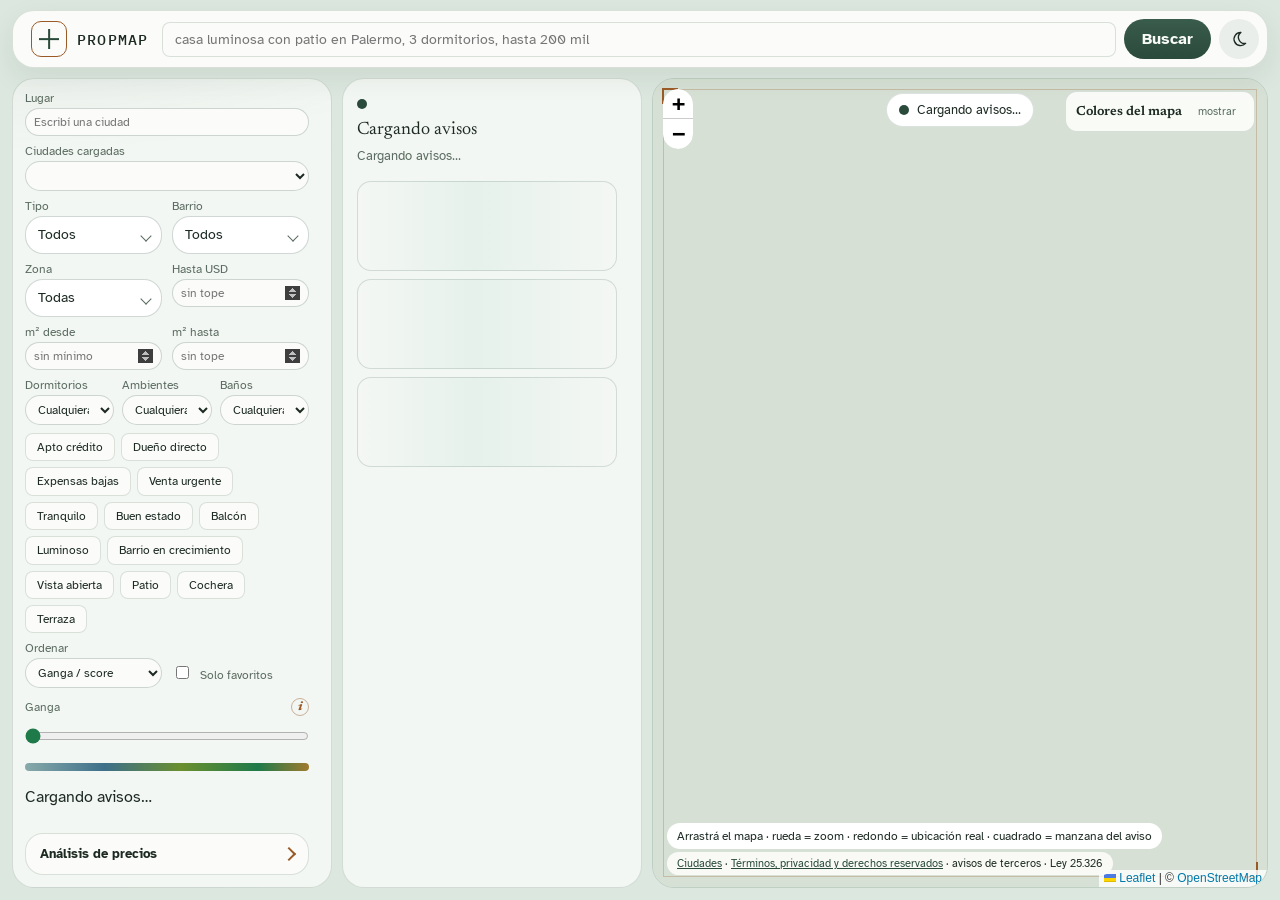
==== commit b8b80f52: "Volver a mostrar el pentágono o el triángulo en la ficha y, en el aviso, el nombre de cada punta. Co" ====
--- a/static/index.html
+++ b/static/index.html
@@ -62,9 +62,9 @@
   <link rel="preconnect" href="https://fonts.googleapis.com" />
   <link rel="preconnect" href="https://fonts.gstatic.com" crossorigin />
   <link rel="dns-prefetch" href="https://tile.openstreetmap.org" />
-  <link rel="preload" href="/static/styles.css?v=ui152" as="style" />
+  <link rel="preload" href="/static/styles.css?v=ui155" as="style" />
   <link rel="preload" href="/static/vendor/leaflet/leaflet.js" as="script" />
-  <link rel="preload" href="/static/app.js?v=ui152" as="script" />
+  <link rel="preload" href="/static/app.js?v=ui155" as="script" />
   <link href="https://fonts.googleapis.com/css2?family=Atkinson+Hyperlegible:wght@400;700&family=IBM+Plex+Mono:wght@500&family=Newsreader:opsz,wght@6..72,500;6..72,700&display=swap" rel="stylesheet" media="all" />
   <noscript>
     <link href="https://fonts.googleapis.com/css2?family=Atkinson+Hyperlegible:wght@400;700&family=IBM+Plex+Mono:wght@500&family=Newsreader:opsz,wght@6..72,500;6..72,700&display=swap" rel="stylesheet" />
@@ -72,8 +72,8 @@
   <link rel="stylesheet" href="/static/vendor/leaflet/leaflet.css" />
   <link rel="stylesheet" href="/static/vendor/leaflet.markercluster/MarkerCluster.css" />
   <link rel="stylesheet" href="/static/vendor/leaflet.markercluster/MarkerCluster.Default.css" />
-  <link rel="stylesheet" href="/static/css/tokens.css?v=ui152" />
-  <link rel="stylesheet" href="/static/styles.css?v=ui152" />
+  <link rel="stylesheet" href="/static/css/tokens.css?v=ui155" />
+  <link rel="stylesheet" href="/static/styles.css?v=ui155" />
 </head>
 <body class="tab-map">
   <a class="skip-link" href="#map">Ir al mapa</a>
@@ -591,9 +591,9 @@
   <script defer src="/static/vendor/leaflet/leaflet.js"></script>
   <script defer src="/static/vendor/leaflet.markercluster/leaflet.markercluster.js"></script>
   <script defer src="/static/vendor/leaflet-heat/leaflet-heat.js"></script>
-  <script type="module" src="/static/parse-free-text.js?v=ui152"></script>
+  <script type="module" src="/static/parse-free-text.js?v=ui155"></script>
   <script type="module" src="/static/filter-presets.js?v=ui115"></script>
-  <script type="module" src="/static/comparator.js?v=ui152"></script>
-  <script defer src="/static/app.js?v=ui152"></script>
+  <script type="module" src="/static/comparator.js?v=ui155"></script>
+  <script defer src="/static/app.js?v=ui155"></script>
 </body>
 </html>
--- a/static/styles.css
+++ b/static/styles.css
@@ -1085,7 +1085,8 @@
   min-height: 112px;
 }
 .card-photo .radar-card.is-mini {
-  flex: 1 1 auto;
+  flex: 0 0 auto;
+  flex-direction: column;
   width: 104px;
   margin: 0;
   padding: 0;
@@ -1093,7 +1094,7 @@
   background: transparent;
   display: flex;
   align-items: center;
-  justify-content: center;
+  justify-content: flex-start;
 }
 .card-photo .radar-card.is-mini .radar-plot,
 .card-photo .radar-card.is-mini svg {
@@ -1276,6 +1277,31 @@
 .radar-card.is-mini .radar-total { font-size: 13px; }
 .radar-card.is-mini .radar-notes { display: none; }
 .radar-card.is-mini .radar-pending { display: none; }
+.radar-card.is-mini .radar-legend {
+  display: grid;
+  gap: 1px;
+  width: 104px;
+  margin: 2px 0 0;
+  padding: 0;
+  list-style: none;
+}
+.radar-card.is-mini .radar-legend li {
+  display: flex;
+  justify-content: space-between;
+  gap: 4px;
+  font-size: 10px;
+  line-height: 1.25;
+  color: var(--muted);
+}
+.radar-card.is-mini .radar-legend b {
+  font-weight: 650;
+  color: var(--ink);
+}
+.radar-card.is-mini .radar-legend span {
+  font-variant-numeric: tabular-nums;
+  color: var(--teal);
+}
+.radar-card.is-mini .radar-legend li.is-missing span { color: var(--muted); }
 .ficha-bundle {
   margin: 0 0 12px;
   border: 1px solid var(--line);
--- a/static/styles.css
+++ b/static/styles.css
@@ -1085,7 +1085,8 @@
   min-height: 112px;
 }
 .card-photo .radar-card.is-mini {
-  flex: 1 1 auto;
+  flex: 0 0 auto;
+  flex-direction: column;
   width: 104px;
   margin: 0;
   padding: 0;
@@ -1093,7 +1094,7 @@
   background: transparent;
   display: flex;
   align-items: center;
-  justify-content: center;
+  justify-content: flex-start;
 }
 .card-photo .radar-card.is-mini .radar-plot,
 .card-photo .radar-card.is-mini svg {
@@ -1276,6 +1277,31 @@
 .radar-card.is-mini .radar-total { font-size: 13px; }
 .radar-card.is-mini .radar-notes { display: none; }
 .radar-card.is-mini .radar-pending { display: none; }
+.radar-card.is-mini .radar-legend {
+  display: grid;
+  gap: 1px;
+  width: 104px;
+  margin: 2px 0 0;
+  padding: 0;
+  list-style: none;
+}
+.radar-card.is-mini .radar-legend li {
+  display: flex;
+  justify-content: space-between;
+  gap: 4px;
+  font-size: 10px;
+  line-height: 1.25;
+  color: var(--muted);
+}
+.radar-card.is-mini .radar-legend b {
+  font-weight: 650;
+  color: var(--ink);
+}
+.radar-card.is-mini .radar-legend span {
+  font-variant-numeric: tabular-nums;
+  color: var(--teal);
+}
+.radar-card.is-mini .radar-legend li.is-missing span { color: var(--muted); }
 .ficha-bundle {
   margin: 0 0 12px;
   border: 1px solid var(--line);
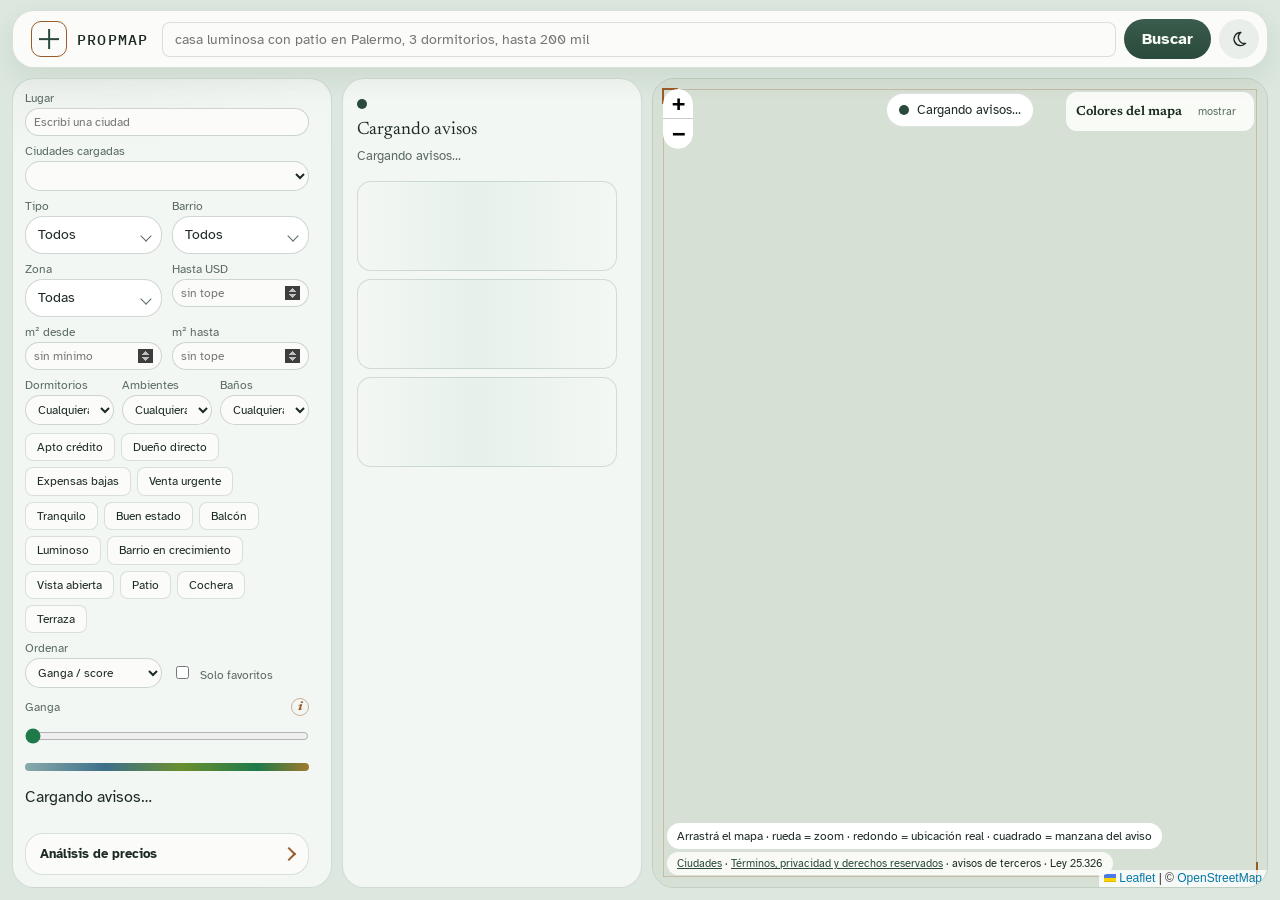
==== commit 524f842b: "Tomar los barrios que nombra la búsqueda junto con la ciudad, y rotular la punta del gráfico como PO" ====
--- a/static/index.html
+++ b/static/index.html
@@ -62,9 +62,9 @@
   <link rel="preconnect" href="https://fonts.googleapis.com" />
   <link rel="preconnect" href="https://fonts.gstatic.com" crossorigin />
   <link rel="dns-prefetch" href="https://tile.openstreetmap.org" />
-  <link rel="preload" href="/static/styles.css?v=ui155" as="style" />
+  <link rel="preload" href="/static/styles.css?v=ui156" as="style" />
   <link rel="preload" href="/static/vendor/leaflet/leaflet.js" as="script" />
-  <link rel="preload" href="/static/app.js?v=ui155" as="script" />
+  <link rel="preload" href="/static/app.js?v=ui156" as="script" />
   <link href="https://fonts.googleapis.com/css2?family=Atkinson+Hyperlegible:wght@400;700&family=IBM+Plex+Mono:wght@500&family=Newsreader:opsz,wght@6..72,500;6..72,700&display=swap" rel="stylesheet" media="all" />
   <noscript>
     <link href="https://fonts.googleapis.com/css2?family=Atkinson+Hyperlegible:wght@400;700&family=IBM+Plex+Mono:wght@500&family=Newsreader:opsz,wght@6..72,500;6..72,700&display=swap" rel="stylesheet" />
@@ -72,8 +72,8 @@
   <link rel="stylesheet" href="/static/vendor/leaflet/leaflet.css" />
   <link rel="stylesheet" href="/static/vendor/leaflet.markercluster/MarkerCluster.css" />
   <link rel="stylesheet" href="/static/vendor/leaflet.markercluster/MarkerCluster.Default.css" />
-  <link rel="stylesheet" href="/static/css/tokens.css?v=ui155" />
-  <link rel="stylesheet" href="/static/styles.css?v=ui155" />
+  <link rel="stylesheet" href="/static/css/tokens.css?v=ui156" />
+  <link rel="stylesheet" href="/static/styles.css?v=ui156" />
 </head>
 <body class="tab-map">
   <a class="skip-link" href="#map">Ir al mapa</a>
@@ -591,9 +591,9 @@
   <script defer src="/static/vendor/leaflet/leaflet.js"></script>
   <script defer src="/static/vendor/leaflet.markercluster/leaflet.markercluster.js"></script>
   <script defer src="/static/vendor/leaflet-heat/leaflet-heat.js"></script>
-  <script type="module" src="/static/parse-free-text.js?v=ui155"></script>
+  <script type="module" src="/static/parse-free-text.js?v=ui156"></script>
   <script type="module" src="/static/filter-presets.js?v=ui115"></script>
-  <script type="module" src="/static/comparator.js?v=ui155"></script>
-  <script defer src="/static/app.js?v=ui155"></script>
+  <script type="module" src="/static/comparator.js?v=ui156"></script>
+  <script defer src="/static/app.js?v=ui156"></script>
 </body>
 </html>
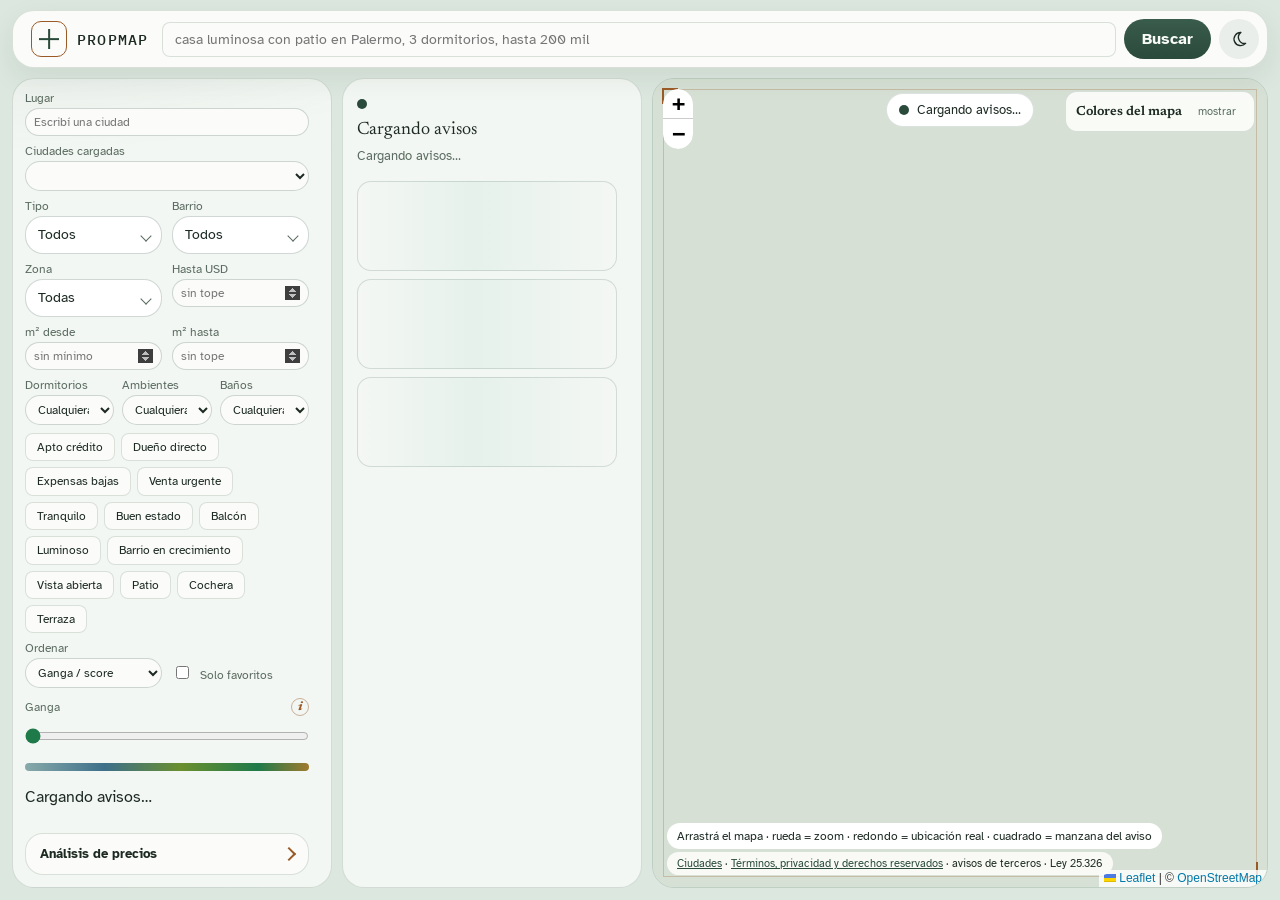
==== commit 7e668b2d: "Mostrar en la ficha el pentágono de fondo debajo del que marca el score. Co-authored-by: Cursor <cur" ====
--- a/static/index.html
+++ b/static/index.html
@@ -62,9 +62,9 @@
   <link rel="preconnect" href="https://fonts.googleapis.com" />
   <link rel="preconnect" href="https://fonts.gstatic.com" crossorigin />
   <link rel="dns-prefetch" href="https://tile.openstreetmap.org" />
-  <link rel="preload" href="/static/styles.css?v=ui156" as="style" />
+  <link rel="preload" href="/static/styles.css?v=ui157" as="style" />
   <link rel="preload" href="/static/vendor/leaflet/leaflet.js" as="script" />
-  <link rel="preload" href="/static/app.js?v=ui156" as="script" />
+  <link rel="preload" href="/static/app.js?v=ui157" as="script" />
   <link href="https://fonts.googleapis.com/css2?family=Atkinson+Hyperlegible:wght@400;700&family=IBM+Plex+Mono:wght@500&family=Newsreader:opsz,wght@6..72,500;6..72,700&display=swap" rel="stylesheet" media="all" />
   <noscript>
     <link href="https://fonts.googleapis.com/css2?family=Atkinson+Hyperlegible:wght@400;700&family=IBM+Plex+Mono:wght@500&family=Newsreader:opsz,wght@6..72,500;6..72,700&display=swap" rel="stylesheet" />
@@ -72,8 +72,8 @@
   <link rel="stylesheet" href="/static/vendor/leaflet/leaflet.css" />
   <link rel="stylesheet" href="/static/vendor/leaflet.markercluster/MarkerCluster.css" />
   <link rel="stylesheet" href="/static/vendor/leaflet.markercluster/MarkerCluster.Default.css" />
-  <link rel="stylesheet" href="/static/css/tokens.css?v=ui156" />
-  <link rel="stylesheet" href="/static/styles.css?v=ui156" />
+  <link rel="stylesheet" href="/static/css/tokens.css?v=ui157" />
+  <link rel="stylesheet" href="/static/styles.css?v=ui157" />
 </head>
 <body class="tab-map">
   <a class="skip-link" href="#map">Ir al mapa</a>
@@ -591,9 +591,9 @@
   <script defer src="/static/vendor/leaflet/leaflet.js"></script>
   <script defer src="/static/vendor/leaflet.markercluster/leaflet.markercluster.js"></script>
   <script defer src="/static/vendor/leaflet-heat/leaflet-heat.js"></script>
-  <script type="module" src="/static/parse-free-text.js?v=ui156"></script>
+  <script type="module" src="/static/parse-free-text.js?v=ui157"></script>
   <script type="module" src="/static/filter-presets.js?v=ui115"></script>
-  <script type="module" src="/static/comparator.js?v=ui156"></script>
-  <script defer src="/static/app.js?v=ui156"></script>
+  <script type="module" src="/static/comparator.js?v=ui157"></script>
+  <script defer src="/static/app.js?v=ui157"></script>
 </body>
 </html>
--- a/static/styles.css
+++ b/static/styles.css
@@ -1104,9 +1104,15 @@
 .card-photo .radar-card.is-mini .radar-total {
   font-size: 13px;
 }
+html[data-theme="dark"] .radar-grid,
+html[data-theme="dark"] .radar-spokes line,
 html[data-theme="dark"] .card-photo .radar-grid,
 html[data-theme="dark"] .card-photo .radar-spokes line {
-  stroke: rgba(186, 208, 232, 0.4);
+  stroke: rgba(186, 208, 232, 0.42);
+}
+html[data-theme="dark"] .radar-grid.is-frame {
+  stroke: rgba(214, 226, 240, 0.82);
+  stroke-width: 1.5;
 }
 html[data-theme="dark"] .card-photo .radar-fill {
   fill: rgba(226, 181, 106, 0.32);
@@ -1206,7 +1212,8 @@
   margin: 0 auto;
 }
 .radar-card svg { width: 100%; height: auto; display: block; }
-.radar-grid { fill: none; stroke: rgba(42, 74, 60, 0.18); stroke-width: 1; }
+.radar-grid { fill: none; stroke: rgba(42, 74, 60, 0.28); stroke-width: 1; }
+.radar-grid.is-frame { stroke: rgba(42, 74, 60, 0.55); stroke-width: 1.5; }
 .radar-spokes line { stroke: rgba(42, 74, 60, 0.16); stroke-width: 1; }
 .radar-spokes line.is-missing { stroke: rgba(42, 74, 60, 0.28); stroke-dasharray: 3 3; }
 .radar-fill {
--- a/static/styles.css
+++ b/static/styles.css
@@ -1104,9 +1104,15 @@
 .card-photo .radar-card.is-mini .radar-total {
   font-size: 13px;
 }
+html[data-theme="dark"] .radar-grid,
+html[data-theme="dark"] .radar-spokes line,
 html[data-theme="dark"] .card-photo .radar-grid,
 html[data-theme="dark"] .card-photo .radar-spokes line {
-  stroke: rgba(186, 208, 232, 0.4);
+  stroke: rgba(186, 208, 232, 0.42);
+}
+html[data-theme="dark"] .radar-grid.is-frame {
+  stroke: rgba(214, 226, 240, 0.82);
+  stroke-width: 1.5;
 }
 html[data-theme="dark"] .card-photo .radar-fill {
   fill: rgba(226, 181, 106, 0.32);
@@ -1206,7 +1212,8 @@
   margin: 0 auto;
 }
 .radar-card svg { width: 100%; height: auto; display: block; }
-.radar-grid { fill: none; stroke: rgba(42, 74, 60, 0.18); stroke-width: 1; }
+.radar-grid { fill: none; stroke: rgba(42, 74, 60, 0.28); stroke-width: 1; }
+.radar-grid.is-frame { stroke: rgba(42, 74, 60, 0.55); stroke-width: 1.5; }
 .radar-spokes line { stroke: rgba(42, 74, 60, 0.16); stroke-width: 1; }
 .radar-spokes line.is-missing { stroke: rgba(42, 74, 60, 0.28); stroke-dasharray: 3 3; }
 .radar-fill {
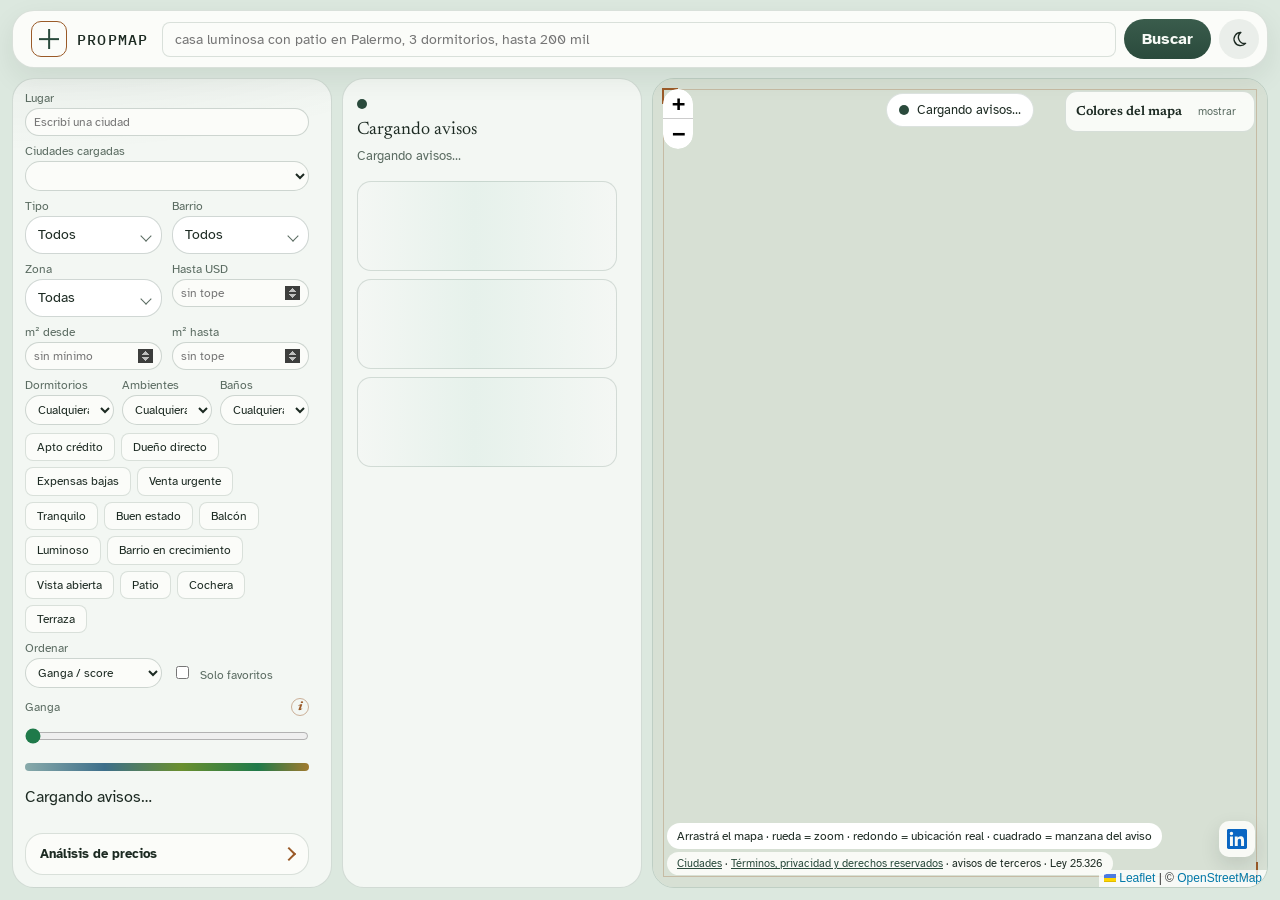
==== commit 5b566fa9: "fix: resolve scraper resource hang and improve routing Co-authored-by: Copilot <223556219+Copilot@us" ====
--- a/static/index.html
+++ b/static/index.html
@@ -62,9 +62,9 @@
   <link rel="preconnect" href="https://fonts.googleapis.com" />
   <link rel="preconnect" href="https://fonts.gstatic.com" crossorigin />
   <link rel="dns-prefetch" href="https://tile.openstreetmap.org" />
-  <link rel="preload" href="/static/styles.css?v=ui157" as="style" />
+  <link rel="preload" href="/static/styles.css?v=ui162" as="style" />
   <link rel="preload" href="/static/vendor/leaflet/leaflet.js" as="script" />
-  <link rel="preload" href="/static/app.js?v=ui157" as="script" />
+  <link rel="preload" href="/static/app.js?v=ui158" as="script" />
   <link href="https://fonts.googleapis.com/css2?family=Atkinson+Hyperlegible:wght@400;700&family=IBM+Plex+Mono:wght@500&family=Newsreader:opsz,wght@6..72,500;6..72,700&display=swap" rel="stylesheet" media="all" />
   <noscript>
     <link href="https://fonts.googleapis.com/css2?family=Atkinson+Hyperlegible:wght@400;700&family=IBM+Plex+Mono:wght@500&family=Newsreader:opsz,wght@6..72,500;6..72,700&display=swap" rel="stylesheet" />
@@ -72,8 +72,8 @@
   <link rel="stylesheet" href="/static/vendor/leaflet/leaflet.css" />
   <link rel="stylesheet" href="/static/vendor/leaflet.markercluster/MarkerCluster.css" />
   <link rel="stylesheet" href="/static/vendor/leaflet.markercluster/MarkerCluster.Default.css" />
-  <link rel="stylesheet" href="/static/css/tokens.css?v=ui157" />
-  <link rel="stylesheet" href="/static/styles.css?v=ui157" />
+  <link rel="stylesheet" href="/static/css/tokens.css?v=ui158" />
+  <link rel="stylesheet" href="/static/styles.css?v=ui162" />
 </head>
 <body class="tab-map">
   <a class="skip-link" href="#map">Ir al mapa</a>
@@ -340,6 +340,7 @@
           <a href="/legal#terminos">Términos</a>
           · <a href="/legal#privacidad">Privacidad (Ley 25.326)</a>
           · <a href="/legal#aviso">Derechos reservados</a>
+          · <a href="https://www.linkedin.com/posts/lucas-agustin-gonzalez-9807a9170_recientemente-estuve-desarrollando-wwwpropmapcomar-share-7506342670085091328-H2HI/" target="_blank" rel="noopener">LinkedIn</a>
           · __CITY_NAV__
           · <a data-site-mail href="mailto:cuenta@propmap.local">cuenta@propmap.local</a>
           · <a data-mail-inbox hidden href="http://127.0.0.1:7500" target="_blank" rel="noopener">Bandeja</a>
@@ -393,6 +394,7 @@
       </aside>
       <p class="map-hint">Arrastrá el mapa · rueda = zoom · redondo = ubicación real · cuadrado = manzana del aviso</p>
       <p class="map-legal"><a href="/ciudades">Ciudades</a> · <a href="/legal">Términos, privacidad y derechos reservados</a> · avisos de terceros · Ley 25.326</p>
+      <a class="map-linkedin" href="https://www.linkedin.com/posts/lucas-agustin-gonzalez-9807a9170_recientemente-estuve-desarrollando-wwwpropmapcomar-share-7506342670085091328-H2HI/" target="_blank" rel="noopener" title="Cómo nació PropMap, en LinkedIn" aria-label="Cómo nació PropMap, en LinkedIn"><svg viewBox="0 0 24 24" aria-hidden="true"><path fill="currentColor" d="M20.45 20.45h-3.56v-5.57c0-1.33-.02-3.04-1.85-3.04-1.85 0-2.14 1.45-2.14 2.94v5.67H9.35V9h3.41v1.56h.05c.48-.9 1.64-1.85 3.37-1.85 3.6 0 4.27 2.37 4.27 5.46v6.28ZM5.34 7.43a2.06 2.06 0 1 1 0-4.13 2.06 2.06 0 0 1 0 4.13ZM7.12 20.45H3.56V9h3.56v11.45ZM22.22 0H1.77C.79 0 0 .77 0 1.73v20.54C0 23.23.79 24 1.77 24h20.45c.98 0 1.78-.77 1.78-1.73V1.73C24 .77 23.2 0 22.22 0Z"/></svg></a>
     </main>
 
     <aside class="detail is-empty" id="detailPane" data-pane="detail">
@@ -591,9 +593,9 @@
   <script defer src="/static/vendor/leaflet/leaflet.js"></script>
   <script defer src="/static/vendor/leaflet.markercluster/leaflet.markercluster.js"></script>
   <script defer src="/static/vendor/leaflet-heat/leaflet-heat.js"></script>
-  <script type="module" src="/static/parse-free-text.js?v=ui157"></script>
+  <script type="module" src="/static/parse-free-text.js?v=ui158"></script>
   <script type="module" src="/static/filter-presets.js?v=ui115"></script>
-  <script type="module" src="/static/comparator.js?v=ui157"></script>
-  <script defer src="/static/app.js?v=ui157"></script>
+  <script type="module" src="/static/comparator.js?v=ui158"></script>
+  <script defer src="/static/app.js?v=ui158"></script>
 </body>
 </html>
--- a/static/styles.css
+++ b/static/styles.css
@@ -28,6 +28,9 @@
   touch-action: manipulation;
   -webkit-tap-highlight-color: rgba(42, 74, 60, 0.12);
 }
+body.tablero-page {
+  overflow: auto;
+}
 .search-strip {
   display: flex;
   gap: 8px;
@@ -910,6 +913,23 @@
   color: var(--muted);
 }
 .map-legal a { color: var(--teal); }
+.map-linkedin {
+  position: absolute;
+  right: 12px;
+  bottom: 30px;
+  z-index: 1000;
+  width: 36px;
+  height: 36px;
+  display: grid;
+  place-items: center;
+  border-radius: 10px;
+  background: rgba(251, 252, 249, 0.94);
+  box-shadow: 0 8px 20px rgba(18, 28, 24, 0.12);
+  color: #0a66c2;
+}
+.map-linkedin:hover { background: #fff; }
+.map-linkedin svg { width: 20px; height: 20px; display: block; }
+html[data-theme="dark"] .map-linkedin { background: #121820; color: #70b5f9; }
 .ghost {
   background: transparent;
   color: var(--muted);
--- a/static/styles.css
+++ b/static/styles.css
@@ -28,6 +28,9 @@
   touch-action: manipulation;
   -webkit-tap-highlight-color: rgba(42, 74, 60, 0.12);
 }
+body.tablero-page {
+  overflow: auto;
+}
 .search-strip {
   display: flex;
   gap: 8px;
@@ -910,6 +913,23 @@
   color: var(--muted);
 }
 .map-legal a { color: var(--teal); }
+.map-linkedin {
+  position: absolute;
+  right: 12px;
+  bottom: 30px;
+  z-index: 1000;
+  width: 36px;
+  height: 36px;
+  display: grid;
+  place-items: center;
+  border-radius: 10px;
+  background: rgba(251, 252, 249, 0.94);
+  box-shadow: 0 8px 20px rgba(18, 28, 24, 0.12);
+  color: #0a66c2;
+}
+.map-linkedin:hover { background: #fff; }
+.map-linkedin svg { width: 20px; height: 20px; display: block; }
+html[data-theme="dark"] .map-linkedin { background: #121820; color: #70b5f9; }
 .ghost {
   background: transparent;
   color: var(--muted);
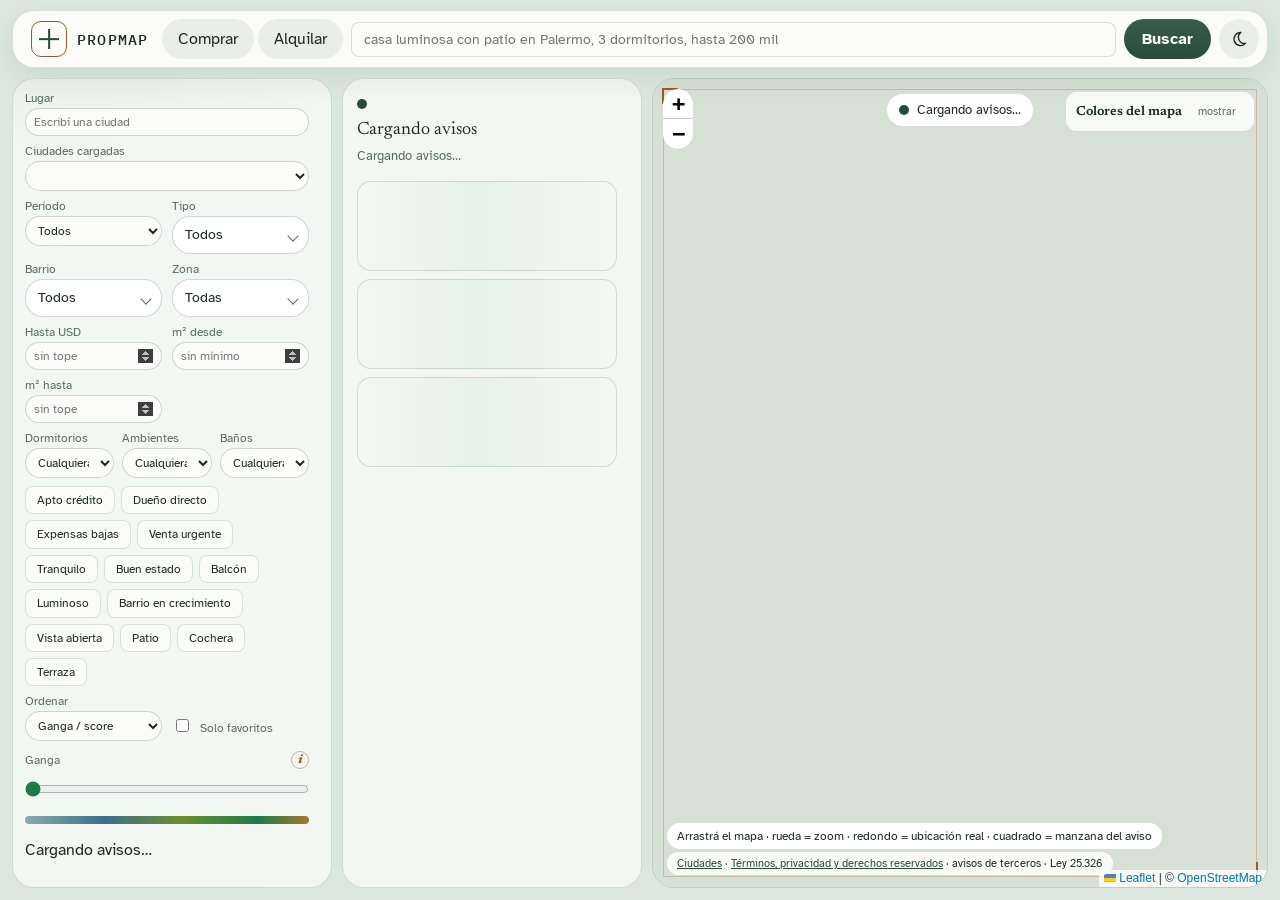
==== commit 200cc13c: "feat: soportar período semanal, agrupar ciudades por provincia y buscar por provincia" ====
--- a/static/index.html
+++ b/static/index.html
@@ -5,24 +5,24 @@
   <meta name="viewport" content="width=device-width, initial-scale=1" />
   <meta name="theme-color" content="#2f5346" />
   <meta name="color-scheme" content="light dark" />
-  <title>Casas en venta en Argentina · Mapa con score | PropMap</title>
-  <meta name="description" content="Mapa de casas, departamentos y terrenos en venta en Argentina. Compará el USD/m² de cada aviso con la zona y mirá el score de ganga." />
+  <title>Inmuebles en venta y alquiler en Argentina | PropMap</title>
+  <meta name="description" content="Explorá avisos inmobiliarios en venta y alquiler en Argentina. Compará precios, ubicaciones y períodos de alquiler." />
   <meta name="robots" content="index, follow, max-image-preview:large" />
   <link rel="canonical" href="__ORIGIN__/" />
   <link rel="icon" href="/static/favicon.svg" type="image/svg+xml" />
   <meta property="og:type" content="website" />
   <meta property="og:locale" content="es_AR" />
   <meta property="og:site_name" content="PropMap" />
-  <meta property="og:title" content="Casas en venta en Argentina · Mapa con score | PropMap" />
-  <meta property="og:description" content="Mapa de casas, departamentos y terrenos en venta en Argentina. Compará el USD/m² de cada aviso con la zona y mirá el score de ganga." />
+  <meta property="og:title" content="Inmuebles en venta y alquiler en Argentina | PropMap" />
+  <meta property="og:description" content="Explorá avisos inmobiliarios en venta y alquiler en Argentina. Compará precios, ubicaciones y períodos de alquiler." />
   <meta property="og:url" content="__ORIGIN__/" />
   <meta property="og:image" content="__ORIGIN__/static/og.png" />
   <meta property="og:image:width" content="1200" />
   <meta property="og:image:height" content="630" />
-  <meta property="og:image:alt" content="PropMap, mapa de casas en venta con score de ganga" />
+  <meta property="og:image:alt" content="PropMap, mapa de inmuebles en venta y alquiler" />
   <meta name="twitter:card" content="summary_large_image" />
-  <meta name="twitter:title" content="Casas en venta en Argentina · Mapa con score | PropMap" />
-  <meta name="twitter:description" content="Mapa de casas, departamentos y terrenos en venta en Argentina. Compará el USD/m² de cada aviso con la zona y mirá el score de ganga." />
+  <meta name="twitter:title" content="Inmuebles en venta y alquiler en Argentina | PropMap" />
+  <meta name="twitter:description" content="Explorá avisos inmobiliarios en venta y alquiler en Argentina. Compará precios, ubicaciones y períodos de alquiler." />
   <meta name="twitter:image" content="__ORIGIN__/static/og.png" />
   <script type="application/ld+json">
   {
@@ -34,7 +34,7 @@
         "name": "PropMap",
         "url": "__ORIGIN__/",
         "inLanguage": "es-AR",
-        "description": "Mapa de casas, departamentos y terrenos en venta en Argentina. Compará el USD/m² de cada aviso con la zona y mirá el score de ganga.",
+        "description": "Explorá avisos inmobiliarios en venta y alquiler en Argentina. Compará precios, ubicaciones y períodos de alquiler.",
         "potentialAction": {
           "@type": "SearchAction",
           "target": {
@@ -62,9 +62,9 @@
   <link rel="preconnect" href="https://fonts.googleapis.com" />
   <link rel="preconnect" href="https://fonts.gstatic.com" crossorigin />
   <link rel="dns-prefetch" href="https://tile.openstreetmap.org" />
-  <link rel="preload" href="/static/styles.css?v=ui162" as="style" />
+  <link rel="preload" href="/static/styles.css?v=ui158" as="style" />
   <link rel="preload" href="/static/vendor/leaflet/leaflet.js" as="script" />
-  <link rel="preload" href="/static/app.js?v=ui158" as="script" />
+  <link rel="preload" href="/static/app.js?v=ui161" as="script" />
   <link href="https://fonts.googleapis.com/css2?family=Atkinson+Hyperlegible:wght@400;700&family=IBM+Plex+Mono:wght@500&family=Newsreader:opsz,wght@6..72,500;6..72,700&display=swap" rel="stylesheet" media="all" />
   <noscript>
     <link href="https://fonts.googleapis.com/css2?family=Atkinson+Hyperlegible:wght@400;700&family=IBM+Plex+Mono:wght@500&family=Newsreader:opsz,wght@6..72,500;6..72,700&display=swap" rel="stylesheet" />
@@ -72,8 +72,8 @@
   <link rel="stylesheet" href="/static/vendor/leaflet/leaflet.css" />
   <link rel="stylesheet" href="/static/vendor/leaflet.markercluster/MarkerCluster.css" />
   <link rel="stylesheet" href="/static/vendor/leaflet.markercluster/MarkerCluster.Default.css" />
-  <link rel="stylesheet" href="/static/css/tokens.css?v=ui158" />
-  <link rel="stylesheet" href="/static/styles.css?v=ui162" />
+  <link rel="stylesheet" href="/static/css/tokens.css?v=ui157" />
+  <link rel="stylesheet" href="/static/styles.css?v=ui158" />
 </head>
 <body class="tab-map">
   <a class="skip-link" href="#map">Ir al mapa</a>
@@ -82,6 +82,10 @@
       <span class="logo-mark" aria-hidden="true"></span>
       <span class="logo-word">PROPMAP</span>
     </h1>
+    <div class="operation-switch" role="group" aria-label="Operación">
+      <button type="button" data-listing-mode="buy" aria-pressed="true">Comprar</button>
+      <button type="button" data-listing-mode="rent" aria-pressed="false">Alquilar</button>
+    </div>
     <label class="search-strip-query">
       <span class="sr-only">Buscar avisos</span>
       <input id="freeTextSearch" type="search" placeholder="casa luminosa con patio en Palermo, 3 dormitorios, hasta 200 mil" autocomplete="off" spellcheck="false" />
@@ -106,6 +110,14 @@
         <label class="span-2">Ciudades cargadas
           <select id="cityFilter"></select>
         </label>
+        <label id="rentalPeriodControl" hidden>Período
+          <select id="rentalPeriod">
+            <option value="">Todos</option>
+            <option value="monthly">Mensual</option>
+            <option value="nightly">Por noche</option>
+            <option value="weekly">Por semana</option>
+          </select>
+        </label>
         <label>Tipo
           <div class="multi" id="typeFilter" data-empty="Todos">
             <button type="button" class="multi-btn" aria-expanded="false" aria-haspopup="listbox">Todos</button>
@@ -173,7 +185,7 @@
             </select>
           </label>
         </div>
-        <div class="trait-filters" role="group" aria-label="Del aviso">
+        <div class="trait-filters sale-only" role="group" aria-label="Del aviso">
           <label>
             <input type="checkbox" name="listingTrait" value="credit" />
             <span>Apto crédito</span>
@@ -229,25 +241,25 @@
         </div>
         <label>Ordenar
           <select id="sortBy">
-            <option value="deal">Ganga / score</option>
+            <option value="deal" data-sale-only>Ganga / score</option>
             <option value="price-asc">Precio menor</option>
             <option value="price-desc">Precio mayor</option>
             <option value="m2">Más m²</option>
-            <option value="m2price">USD/m² menor</option>
+            <option value="m2price" data-sale-only>USD/m² menor</option>
             <option value="type">Tipo</option>
             <option value="barrio">Barrio</option>
             <option value="contacted">Contactados primero</option>
-            <option value="yield-month">Renta con contrato</option>
-            <option value="yield-temp">Renta temporal</option>
+            <option value="yield-month" data-sale-only>Renta con contrato</option>
+            <option value="yield-temp" data-sale-only>Renta temporal</option>
           </select>
         </label>
-        <label class="check">
+        <label class="check sale-only">
           <input id="favOnly" type="checkbox" />
           Solo favoritos
         </label>
       </div>
 
-      <div class="deal-block">
+      <div class="deal-block sale-only">
         <div class="deal-head">
           <span>Ganga</span>
           <details class="deal-help">
@@ -270,7 +282,7 @@
 
       <div class="kpis" id="kpis"></div>
 
-      <section class="fold price-analysis" id="priceAnalysis" data-fold="prices" data-fold-default="closed">
+      <section class="fold price-analysis sale-only" id="priceAnalysis" data-fold="prices" data-fold-default="closed">
         <button type="button" class="fold-head" aria-expanded="false">Análisis de precios</button>
         <div class="fold-body" hidden>
           <p class="muted" id="priceAnalysisContext">Según la ciudad y el tipo que estás mirando.</p>
@@ -279,7 +291,7 @@
         </div>
       </section>
 
-      <section class="market-pulse" id="marketPulse">
+      <section class="market-pulse sale-only" id="marketPulse">
         <div class="block-head">
           <h2>Pulso del mercado</h2>
           <button type="button" id="togglePulse" class="ghost">ocultar</button>
@@ -340,7 +352,6 @@
           <a href="/legal#terminos">Términos</a>
           · <a href="/legal#privacidad">Privacidad (Ley 25.326)</a>
           · <a href="/legal#aviso">Derechos reservados</a>
-          · <a href="https://www.linkedin.com/posts/lucas-agustin-gonzalez-9807a9170_recientemente-estuve-desarrollando-wwwpropmapcomar-share-7506342670085091328-H2HI/" target="_blank" rel="noopener">LinkedIn</a>
           · __CITY_NAV__
           · <a data-site-mail href="mailto:cuenta@propmap.local">cuenta@propmap.local</a>
           · <a data-mail-inbox hidden href="http://127.0.0.1:7500" target="_blank" rel="noopener">Bandeja</a>
@@ -394,7 +405,6 @@
       </aside>
       <p class="map-hint">Arrastrá el mapa · rueda = zoom · redondo = ubicación real · cuadrado = manzana del aviso</p>
       <p class="map-legal"><a href="/ciudades">Ciudades</a> · <a href="/legal">Términos, privacidad y derechos reservados</a> · avisos de terceros · Ley 25.326</p>
-      <a class="map-linkedin" href="https://www.linkedin.com/posts/lucas-agustin-gonzalez-9807a9170_recientemente-estuve-desarrollando-wwwpropmapcomar-share-7506342670085091328-H2HI/" target="_blank" rel="noopener" title="Cómo nació PropMap, en LinkedIn" aria-label="Cómo nació PropMap, en LinkedIn"><svg viewBox="0 0 24 24" aria-hidden="true"><path fill="currentColor" d="M20.45 20.45h-3.56v-5.57c0-1.33-.02-3.04-1.85-3.04-1.85 0-2.14 1.45-2.14 2.94v5.67H9.35V9h3.41v1.56h.05c.48-.9 1.64-1.85 3.37-1.85 3.6 0 4.27 2.37 4.27 5.46v6.28ZM5.34 7.43a2.06 2.06 0 1 1 0-4.13 2.06 2.06 0 0 1 0 4.13ZM7.12 20.45H3.56V9h3.56v11.45ZM22.22 0H1.77C.79 0 0 .77 0 1.73v20.54C0 23.23.79 24 1.77 24h20.45c.98 0 1.78-.77 1.78-1.73V1.73C24 .77 23.2 0 22.22 0Z"/></svg></a>
     </main>
 
     <aside class="detail is-empty" id="detailPane" data-pane="detail">
@@ -490,7 +500,7 @@
         <li>El punto redondo es ubicación real (calle y altura o esquina). El cuadrado es la manzana aproximada del aviso. Si no hay ni eso, queda marcado como sin ubicación.</li>
         <li>Marcá favoritos con una cuenta validada; se guardan cifrados. En el celular usá las solapas de abajo.</li>
       </ul>
-      <p class="help-rent"><strong>Alquileres:</strong> el contrato (USD/mes) y el temporal (USD/noche) son <em>estimaciones</em> armadas con avisos de la zona, el tipo y el tamaño. Descuentan vacancia u ocupación típica. No son un alquiler cerrado ni un ingreso asegurado.</p>
+      <p class="help-rent"><strong>En modo Comprar:</strong> los valores de alquiler son estimaciones de renta. En modo Alquilar, los precios corresponden a avisos publicados y se separan entre mensual y por noche.</p>
       <p class="help-legal">Los avisos son de portales de terceros. <a href="/legal">Términos, privacidad y derechos reservados</a>.</p>
       <div class="dialog-actions">
         <button class="primary" value="close" type="submit">Listo</button>
@@ -593,9 +603,9 @@
   <script defer src="/static/vendor/leaflet/leaflet.js"></script>
   <script defer src="/static/vendor/leaflet.markercluster/leaflet.markercluster.js"></script>
   <script defer src="/static/vendor/leaflet-heat/leaflet-heat.js"></script>
-  <script type="module" src="/static/parse-free-text.js?v=ui158"></script>
+  <script type="module" src="/static/parse-free-text.js?v=ui157"></script>
   <script type="module" src="/static/filter-presets.js?v=ui115"></script>
-  <script type="module" src="/static/comparator.js?v=ui158"></script>
-  <script defer src="/static/app.js?v=ui158"></script>
+  <script type="module" src="/static/comparator.js?v=ui157"></script>
+  <script defer src="/static/app.js?v=ui161"></script>
 </body>
 </html>
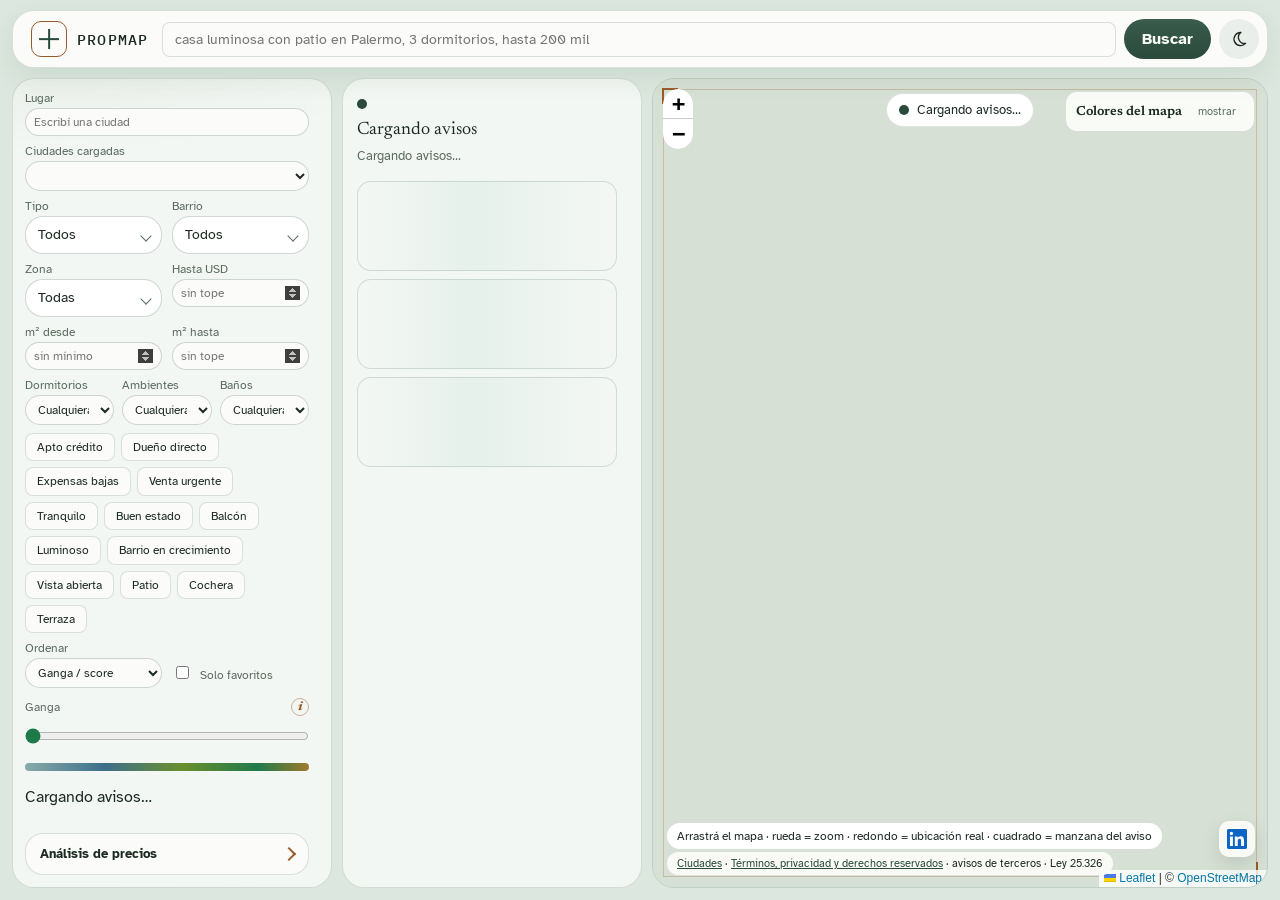
==== commit a70aca44: "Merge 2b79c4e8667481d1f50e4e6d651fb390af291aef into 7e668b2d040aaf38921805e6a265fc338950796f" ====
--- a/static/index.html
+++ b/static/index.html
@@ -5,24 +5,24 @@
   <meta name="viewport" content="width=device-width, initial-scale=1" />
   <meta name="theme-color" content="#2f5346" />
   <meta name="color-scheme" content="light dark" />
-  <title>Inmuebles en venta y alquiler en Argentina | PropMap</title>
-  <meta name="description" content="Explorá avisos inmobiliarios en venta y alquiler en Argentina. Compará precios, ubicaciones y períodos de alquiler." />
+  <title>Casas en venta en Argentina · Mapa con score | PropMap</title>
+  <meta name="description" content="Mapa de casas, departamentos y terrenos en venta en Argentina. Compará el USD/m² de cada aviso con la zona y mirá el score de ganga." />
   <meta name="robots" content="index, follow, max-image-preview:large" />
   <link rel="canonical" href="__ORIGIN__/" />
   <link rel="icon" href="/static/favicon.svg" type="image/svg+xml" />
   <meta property="og:type" content="website" />
   <meta property="og:locale" content="es_AR" />
   <meta property="og:site_name" content="PropMap" />
-  <meta property="og:title" content="Inmuebles en venta y alquiler en Argentina | PropMap" />
-  <meta property="og:description" content="Explorá avisos inmobiliarios en venta y alquiler en Argentina. Compará precios, ubicaciones y períodos de alquiler." />
+  <meta property="og:title" content="Casas en venta en Argentina · Mapa con score | PropMap" />
+  <meta property="og:description" content="Mapa de casas, departamentos y terrenos en venta en Argentina. Compará el USD/m² de cada aviso con la zona y mirá el score de ganga." />
   <meta property="og:url" content="__ORIGIN__/" />
   <meta property="og:image" content="__ORIGIN__/static/og.png" />
   <meta property="og:image:width" content="1200" />
   <meta property="og:image:height" content="630" />
-  <meta property="og:image:alt" content="PropMap, mapa de inmuebles en venta y alquiler" />
+  <meta property="og:image:alt" content="PropMap, mapa de casas en venta con score de ganga" />
   <meta name="twitter:card" content="summary_large_image" />
-  <meta name="twitter:title" content="Inmuebles en venta y alquiler en Argentina | PropMap" />
-  <meta name="twitter:description" content="Explorá avisos inmobiliarios en venta y alquiler en Argentina. Compará precios, ubicaciones y períodos de alquiler." />
+  <meta name="twitter:title" content="Casas en venta en Argentina · Mapa con score | PropMap" />
+  <meta name="twitter:description" content="Mapa de casas, departamentos y terrenos en venta en Argentina. Compará el USD/m² de cada aviso con la zona y mirá el score de ganga." />
   <meta name="twitter:image" content="__ORIGIN__/static/og.png" />
   <script type="application/ld+json">
   {
@@ -34,7 +34,7 @@
         "name": "PropMap",
         "url": "__ORIGIN__/",
         "inLanguage": "es-AR",
-        "description": "Explorá avisos inmobiliarios en venta y alquiler en Argentina. Compará precios, ubicaciones y períodos de alquiler.",
+        "description": "Mapa de casas, departamentos y terrenos en venta en Argentina. Compará el USD/m² de cada aviso con la zona y mirá el score de ganga.",
         "potentialAction": {
           "@type": "SearchAction",
           "target": {
@@ -62,9 +62,9 @@
   <link rel="preconnect" href="https://fonts.googleapis.com" />
   <link rel="preconnect" href="https://fonts.gstatic.com" crossorigin />
   <link rel="dns-prefetch" href="https://tile.openstreetmap.org" />
-  <link rel="preload" href="/static/styles.css?v=ui158" as="style" />
+  <link rel="preload" href="/static/styles.css?v=ui162" as="style" />
   <link rel="preload" href="/static/vendor/leaflet/leaflet.js" as="script" />
-  <link rel="preload" href="/static/app.js?v=ui161" as="script" />
+  <link rel="preload" href="/static/app.js?v=ui158" as="script" />
   <link href="https://fonts.googleapis.com/css2?family=Atkinson+Hyperlegible:wght@400;700&family=IBM+Plex+Mono:wght@500&family=Newsreader:opsz,wght@6..72,500;6..72,700&display=swap" rel="stylesheet" media="all" />
   <noscript>
     <link href="https://fonts.googleapis.com/css2?family=Atkinson+Hyperlegible:wght@400;700&family=IBM+Plex+Mono:wght@500&family=Newsreader:opsz,wght@6..72,500;6..72,700&display=swap" rel="stylesheet" />
@@ -72,8 +72,8 @@
   <link rel="stylesheet" href="/static/vendor/leaflet/leaflet.css" />
   <link rel="stylesheet" href="/static/vendor/leaflet.markercluster/MarkerCluster.css" />
   <link rel="stylesheet" href="/static/vendor/leaflet.markercluster/MarkerCluster.Default.css" />
-  <link rel="stylesheet" href="/static/css/tokens.css?v=ui157" />
-  <link rel="stylesheet" href="/static/styles.css?v=ui158" />
+  <link rel="stylesheet" href="/static/css/tokens.css?v=ui158" />
+  <link rel="stylesheet" href="/static/styles.css?v=ui162" />
 </head>
 <body class="tab-map">
   <a class="skip-link" href="#map">Ir al mapa</a>
@@ -82,10 +82,6 @@
       <span class="logo-mark" aria-hidden="true"></span>
       <span class="logo-word">PROPMAP</span>
     </h1>
-    <div class="operation-switch" role="group" aria-label="Operación">
-      <button type="button" data-listing-mode="buy" aria-pressed="true">Comprar</button>
-      <button type="button" data-listing-mode="rent" aria-pressed="false">Alquilar</button>
-    </div>
     <label class="search-strip-query">
       <span class="sr-only">Buscar avisos</span>
       <input id="freeTextSearch" type="search" placeholder="casa luminosa con patio en Palermo, 3 dormitorios, hasta 200 mil" autocomplete="off" spellcheck="false" />
@@ -110,14 +106,6 @@
         <label class="span-2">Ciudades cargadas
           <select id="cityFilter"></select>
         </label>
-        <label id="rentalPeriodControl" hidden>Período
-          <select id="rentalPeriod">
-            <option value="">Todos</option>
-            <option value="monthly">Mensual</option>
-            <option value="nightly">Por noche</option>
-            <option value="weekly">Por semana</option>
-          </select>
-        </label>
         <label>Tipo
           <div class="multi" id="typeFilter" data-empty="Todos">
             <button type="button" class="multi-btn" aria-expanded="false" aria-haspopup="listbox">Todos</button>
@@ -185,7 +173,7 @@
             </select>
           </label>
         </div>
-        <div class="trait-filters sale-only" role="group" aria-label="Del aviso">
+        <div class="trait-filters" role="group" aria-label="Del aviso">
           <label>
             <input type="checkbox" name="listingTrait" value="credit" />
             <span>Apto crédito</span>
@@ -241,25 +229,25 @@
         </div>
         <label>Ordenar
           <select id="sortBy">
-            <option value="deal" data-sale-only>Ganga / score</option>
+            <option value="deal">Ganga / score</option>
             <option value="price-asc">Precio menor</option>
             <option value="price-desc">Precio mayor</option>
             <option value="m2">Más m²</option>
-            <option value="m2price" data-sale-only>USD/m² menor</option>
+            <option value="m2price">USD/m² menor</option>
             <option value="type">Tipo</option>
             <option value="barrio">Barrio</option>
             <option value="contacted">Contactados primero</option>
-            <option value="yield-month" data-sale-only>Renta con contrato</option>
-            <option value="yield-temp" data-sale-only>Renta temporal</option>
+            <option value="yield-month">Renta con contrato</option>
+            <option value="yield-temp">Renta temporal</option>
           </select>
         </label>
-        <label class="check sale-only">
+        <label class="check">
           <input id="favOnly" type="checkbox" />
           Solo favoritos
         </label>
       </div>
 
-      <div class="deal-block sale-only">
+      <div class="deal-block">
         <div class="deal-head">
           <span>Ganga</span>
           <details class="deal-help">
@@ -282,7 +270,7 @@
 
       <div class="kpis" id="kpis"></div>
 
-      <section class="fold price-analysis sale-only" id="priceAnalysis" data-fold="prices" data-fold-default="closed">
+      <section class="fold price-analysis" id="priceAnalysis" data-fold="prices" data-fold-default="closed">
         <button type="button" class="fold-head" aria-expanded="false">Análisis de precios</button>
         <div class="fold-body" hidden>
           <p class="muted" id="priceAnalysisContext">Según la ciudad y el tipo que estás mirando.</p>
@@ -291,7 +279,7 @@
         </div>
       </section>
 
-      <section class="market-pulse sale-only" id="marketPulse">
+      <section class="market-pulse" id="marketPulse">
         <div class="block-head">
           <h2>Pulso del mercado</h2>
           <button type="button" id="togglePulse" class="ghost">ocultar</button>
@@ -352,6 +340,7 @@
           <a href="/legal#terminos">Términos</a>
           · <a href="/legal#privacidad">Privacidad (Ley 25.326)</a>
           · <a href="/legal#aviso">Derechos reservados</a>
+          · <a href="https://www.linkedin.com/posts/lucas-agustin-gonzalez-9807a9170_recientemente-estuve-desarrollando-wwwpropmapcomar-share-7506342670085091328-H2HI/" target="_blank" rel="noopener">LinkedIn</a>
           · __CITY_NAV__
           · <a data-site-mail href="mailto:cuenta@propmap.local">cuenta@propmap.local</a>
           · <a data-mail-inbox hidden href="http://127.0.0.1:7500" target="_blank" rel="noopener">Bandeja</a>
@@ -405,6 +394,7 @@
       </aside>
       <p class="map-hint">Arrastrá el mapa · rueda = zoom · redondo = ubicación real · cuadrado = manzana del aviso</p>
       <p class="map-legal"><a href="/ciudades">Ciudades</a> · <a href="/legal">Términos, privacidad y derechos reservados</a> · avisos de terceros · Ley 25.326</p>
+      <a class="map-linkedin" href="https://www.linkedin.com/posts/lucas-agustin-gonzalez-9807a9170_recientemente-estuve-desarrollando-wwwpropmapcomar-share-7506342670085091328-H2HI/" target="_blank" rel="noopener" title="Cómo nació PropMap, en LinkedIn" aria-label="Cómo nació PropMap, en LinkedIn"><svg viewBox="0 0 24 24" aria-hidden="true"><path fill="currentColor" d="M20.45 20.45h-3.56v-5.57c0-1.33-.02-3.04-1.85-3.04-1.85 0-2.14 1.45-2.14 2.94v5.67H9.35V9h3.41v1.56h.05c.48-.9 1.64-1.85 3.37-1.85 3.6 0 4.27 2.37 4.27 5.46v6.28ZM5.34 7.43a2.06 2.06 0 1 1 0-4.13 2.06 2.06 0 0 1 0 4.13ZM7.12 20.45H3.56V9h3.56v11.45ZM22.22 0H1.77C.79 0 0 .77 0 1.73v20.54C0 23.23.79 24 1.77 24h20.45c.98 0 1.78-.77 1.78-1.73V1.73C24 .77 23.2 0 22.22 0Z"/></svg></a>
     </main>
 
     <aside class="detail is-empty" id="detailPane" data-pane="detail">
@@ -500,7 +490,7 @@
         <li>El punto redondo es ubicación real (calle y altura o esquina). El cuadrado es la manzana aproximada del aviso. Si no hay ni eso, queda marcado como sin ubicación.</li>
         <li>Marcá favoritos con una cuenta validada; se guardan cifrados. En el celular usá las solapas de abajo.</li>
       </ul>
-      <p class="help-rent"><strong>En modo Comprar:</strong> los valores de alquiler son estimaciones de renta. En modo Alquilar, los precios corresponden a avisos publicados y se separan entre mensual y por noche.</p>
+      <p class="help-rent"><strong>Alquileres:</strong> el contrato (USD/mes) y el temporal (USD/noche) son <em>estimaciones</em> armadas con avisos de la zona, el tipo y el tamaño. Descuentan vacancia u ocupación típica. No son un alquiler cerrado ni un ingreso asegurado.</p>
       <p class="help-legal">Los avisos son de portales de terceros. <a href="/legal">Términos, privacidad y derechos reservados</a>.</p>
       <div class="dialog-actions">
         <button class="primary" value="close" type="submit">Listo</button>
@@ -603,9 +593,9 @@
   <script defer src="/static/vendor/leaflet/leaflet.js"></script>
   <script defer src="/static/vendor/leaflet.markercluster/leaflet.markercluster.js"></script>
   <script defer src="/static/vendor/leaflet-heat/leaflet-heat.js"></script>
-  <script type="module" src="/static/parse-free-text.js?v=ui157"></script>
+  <script type="module" src="/static/parse-free-text.js?v=ui158"></script>
   <script type="module" src="/static/filter-presets.js?v=ui115"></script>
-  <script type="module" src="/static/comparator.js?v=ui157"></script>
-  <script defer src="/static/app.js?v=ui161"></script>
+  <script type="module" src="/static/comparator.js?v=ui158"></script>
+  <script defer src="/static/app.js?v=ui158"></script>
 </body>
 </html>
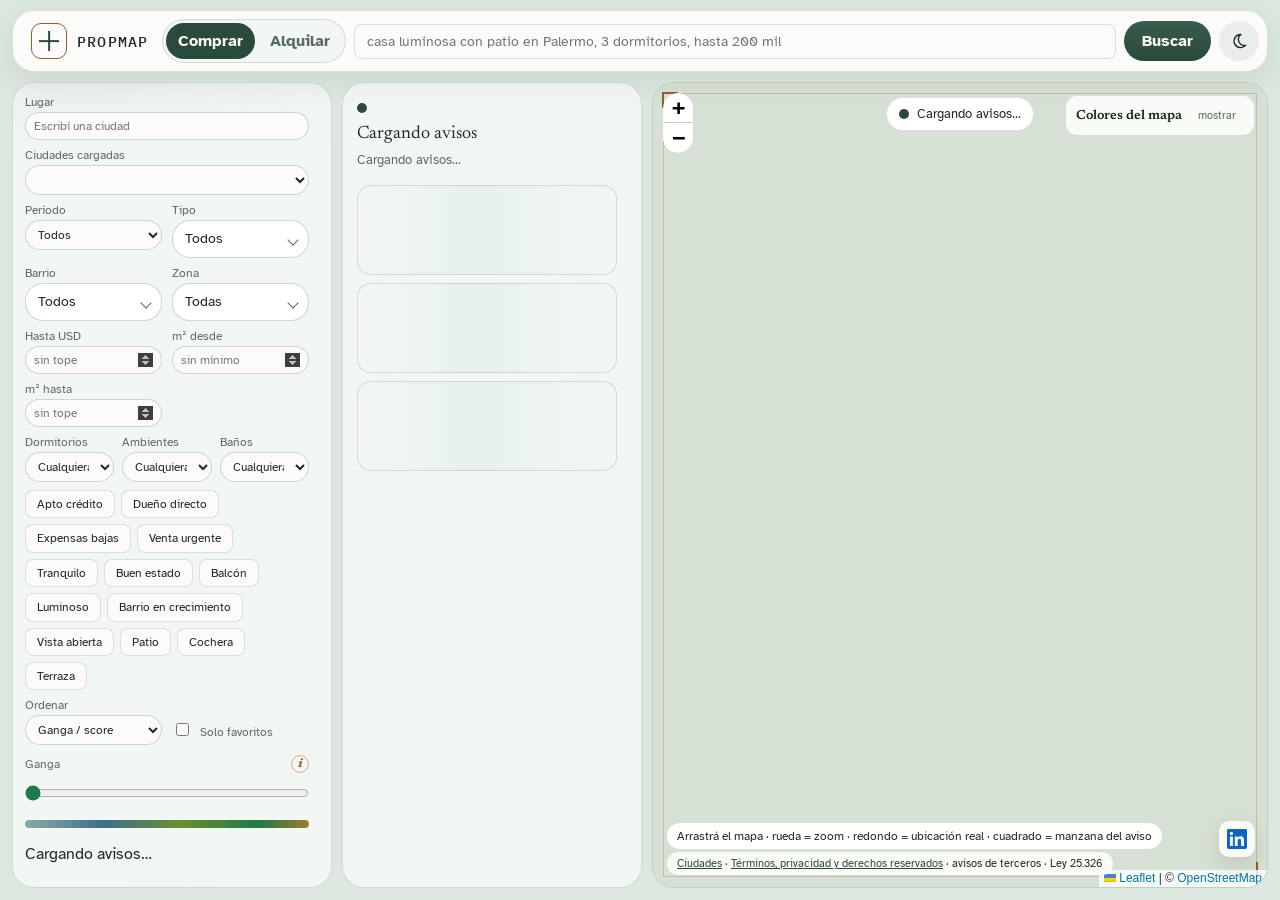
==== commit 3931cc90: "Merge fix/scraper-resource-hang into develop Resolves conflicts in detail_fetch, http_client, pipeli" ====
--- a/static/index.html
+++ b/static/index.html
@@ -5,24 +5,24 @@
   <meta name="viewport" content="width=device-width, initial-scale=1" />
   <meta name="theme-color" content="#2f5346" />
   <meta name="color-scheme" content="light dark" />
-  <title>Casas en venta en Argentina · Mapa con score | PropMap</title>
-  <meta name="description" content="Mapa de casas, departamentos y terrenos en venta en Argentina. Compará el USD/m² de cada aviso con la zona y mirá el score de ganga." />
+  <title>Inmuebles en venta y alquiler en Argentina | PropMap</title>
+  <meta name="description" content="Explorá avisos inmobiliarios en venta y alquiler en Argentina. Compará precios, ubicaciones y períodos de alquiler." />
   <meta name="robots" content="index, follow, max-image-preview:large" />
   <link rel="canonical" href="__ORIGIN__/" />
   <link rel="icon" href="/static/favicon.svg" type="image/svg+xml" />
   <meta property="og:type" content="website" />
   <meta property="og:locale" content="es_AR" />
   <meta property="og:site_name" content="PropMap" />
-  <meta property="og:title" content="Casas en venta en Argentina · Mapa con score | PropMap" />
-  <meta property="og:description" content="Mapa de casas, departamentos y terrenos en venta en Argentina. Compará el USD/m² de cada aviso con la zona y mirá el score de ganga." />
+  <meta property="og:title" content="Inmuebles en venta y alquiler en Argentina | PropMap" />
+  <meta property="og:description" content="Explorá avisos inmobiliarios en venta y alquiler en Argentina. Compará precios, ubicaciones y períodos de alquiler." />
   <meta property="og:url" content="__ORIGIN__/" />
   <meta property="og:image" content="__ORIGIN__/static/og.png" />
   <meta property="og:image:width" content="1200" />
   <meta property="og:image:height" content="630" />
-  <meta property="og:image:alt" content="PropMap, mapa de casas en venta con score de ganga" />
+  <meta property="og:image:alt" content="PropMap, mapa de inmuebles en venta y alquiler" />
   <meta name="twitter:card" content="summary_large_image" />
-  <meta name="twitter:title" content="Casas en venta en Argentina · Mapa con score | PropMap" />
-  <meta name="twitter:description" content="Mapa de casas, departamentos y terrenos en venta en Argentina. Compará el USD/m² de cada aviso con la zona y mirá el score de ganga." />
+  <meta name="twitter:title" content="Inmuebles en venta y alquiler en Argentina | PropMap" />
+  <meta name="twitter:description" content="Explorá avisos inmobiliarios en venta y alquiler en Argentina. Compará precios, ubicaciones y períodos de alquiler." />
   <meta name="twitter:image" content="__ORIGIN__/static/og.png" />
   <script type="application/ld+json">
   {
@@ -34,7 +34,7 @@
         "name": "PropMap",
         "url": "__ORIGIN__/",
         "inLanguage": "es-AR",
-        "description": "Mapa de casas, departamentos y terrenos en venta en Argentina. Compará el USD/m² de cada aviso con la zona y mirá el score de ganga.",
+        "description": "Explorá avisos inmobiliarios en venta y alquiler en Argentina. Compará precios, ubicaciones y períodos de alquiler.",
         "potentialAction": {
           "@type": "SearchAction",
           "target": {
@@ -62,9 +62,9 @@
   <link rel="preconnect" href="https://fonts.googleapis.com" />
   <link rel="preconnect" href="https://fonts.gstatic.com" crossorigin />
   <link rel="dns-prefetch" href="https://tile.openstreetmap.org" />
-  <link rel="preload" href="/static/styles.css?v=ui162" as="style" />
+<link rel="preload" href="/static/styles.css?v=ui162" as="style" />
   <link rel="preload" href="/static/vendor/leaflet/leaflet.js" as="script" />
-  <link rel="preload" href="/static/app.js?v=ui158" as="script" />
+  <link rel="preload" href="/static/app.js?v=ui161" as="script" />
   <link href="https://fonts.googleapis.com/css2?family=Atkinson+Hyperlegible:wght@400;700&family=IBM+Plex+Mono:wght@500&family=Newsreader:opsz,wght@6..72,500;6..72,700&display=swap" rel="stylesheet" media="all" />
   <noscript>
     <link href="https://fonts.googleapis.com/css2?family=Atkinson+Hyperlegible:wght@400;700&family=IBM+Plex+Mono:wght@500&family=Newsreader:opsz,wght@6..72,500;6..72,700&display=swap" rel="stylesheet" />
@@ -72,7 +72,7 @@
   <link rel="stylesheet" href="/static/vendor/leaflet/leaflet.css" />
   <link rel="stylesheet" href="/static/vendor/leaflet.markercluster/MarkerCluster.css" />
   <link rel="stylesheet" href="/static/vendor/leaflet.markercluster/MarkerCluster.Default.css" />
-  <link rel="stylesheet" href="/static/css/tokens.css?v=ui158" />
+<link rel="stylesheet" href="/static/css/tokens.css?v=ui158" />
   <link rel="stylesheet" href="/static/styles.css?v=ui162" />
 </head>
 <body class="tab-map">
@@ -82,6 +82,10 @@
       <span class="logo-mark" aria-hidden="true"></span>
       <span class="logo-word">PROPMAP</span>
     </h1>
+    <div class="operation-switch" role="group" aria-label="Operación">
+      <button type="button" data-listing-mode="buy" aria-pressed="true">Comprar</button>
+      <button type="button" data-listing-mode="rent" aria-pressed="false">Alquilar</button>
+    </div>
     <label class="search-strip-query">
       <span class="sr-only">Buscar avisos</span>
       <input id="freeTextSearch" type="search" placeholder="casa luminosa con patio en Palermo, 3 dormitorios, hasta 200 mil" autocomplete="off" spellcheck="false" />
@@ -106,6 +110,14 @@
         <label class="span-2">Ciudades cargadas
           <select id="cityFilter"></select>
         </label>
+        <label id="rentalPeriodControl" hidden>Período
+          <select id="rentalPeriod">
+            <option value="">Todos</option>
+            <option value="monthly">Mensual</option>
+            <option value="nightly">Por noche</option>
+            <option value="weekly">Por semana</option>
+          </select>
+        </label>
         <label>Tipo
           <div class="multi" id="typeFilter" data-empty="Todos">
             <button type="button" class="multi-btn" aria-expanded="false" aria-haspopup="listbox">Todos</button>
@@ -173,7 +185,7 @@
             </select>
           </label>
         </div>
-        <div class="trait-filters" role="group" aria-label="Del aviso">
+        <div class="trait-filters sale-only" role="group" aria-label="Del aviso">
           <label>
             <input type="checkbox" name="listingTrait" value="credit" />
             <span>Apto crédito</span>
@@ -229,25 +241,25 @@
         </div>
         <label>Ordenar
           <select id="sortBy">
-            <option value="deal">Ganga / score</option>
+            <option value="deal" data-sale-only>Ganga / score</option>
             <option value="price-asc">Precio menor</option>
             <option value="price-desc">Precio mayor</option>
             <option value="m2">Más m²</option>
-            <option value="m2price">USD/m² menor</option>
+            <option value="m2price" data-sale-only>USD/m² menor</option>
             <option value="type">Tipo</option>
             <option value="barrio">Barrio</option>
             <option value="contacted">Contactados primero</option>
-            <option value="yield-month">Renta con contrato</option>
-            <option value="yield-temp">Renta temporal</option>
+            <option value="yield-month" data-sale-only>Renta con contrato</option>
+            <option value="yield-temp" data-sale-only>Renta temporal</option>
           </select>
         </label>
-        <label class="check">
+        <label class="check sale-only">
           <input id="favOnly" type="checkbox" />
           Solo favoritos
         </label>
       </div>
 
-      <div class="deal-block">
+      <div class="deal-block sale-only">
         <div class="deal-head">
           <span>Ganga</span>
           <details class="deal-help">
@@ -270,7 +282,7 @@
 
       <div class="kpis" id="kpis"></div>
 
-      <section class="fold price-analysis" id="priceAnalysis" data-fold="prices" data-fold-default="closed">
+      <section class="fold price-analysis sale-only" id="priceAnalysis" data-fold="prices" data-fold-default="closed">
         <button type="button" class="fold-head" aria-expanded="false">Análisis de precios</button>
         <div class="fold-body" hidden>
           <p class="muted" id="priceAnalysisContext">Según la ciudad y el tipo que estás mirando.</p>
@@ -279,7 +291,7 @@
         </div>
       </section>
 
-      <section class="market-pulse" id="marketPulse">
+      <section class="market-pulse sale-only" id="marketPulse">
         <div class="block-head">
           <h2>Pulso del mercado</h2>
           <button type="button" id="togglePulse" class="ghost">ocultar</button>
@@ -490,7 +502,7 @@
         <li>El punto redondo es ubicación real (calle y altura o esquina). El cuadrado es la manzana aproximada del aviso. Si no hay ni eso, queda marcado como sin ubicación.</li>
         <li>Marcá favoritos con una cuenta validada; se guardan cifrados. En el celular usá las solapas de abajo.</li>
       </ul>
-      <p class="help-rent"><strong>Alquileres:</strong> el contrato (USD/mes) y el temporal (USD/noche) son <em>estimaciones</em> armadas con avisos de la zona, el tipo y el tamaño. Descuentan vacancia u ocupación típica. No son un alquiler cerrado ni un ingreso asegurado.</p>
+      <p class="help-rent"><strong>En modo Comprar:</strong> los valores de alquiler son estimaciones de renta. En modo Alquilar, los precios corresponden a avisos publicados y se separan entre mensual y por noche.</p>
       <p class="help-legal">Los avisos son de portales de terceros. <a href="/legal">Términos, privacidad y derechos reservados</a>.</p>
       <div class="dialog-actions">
         <button class="primary" value="close" type="submit">Listo</button>
@@ -595,7 +607,7 @@
   <script defer src="/static/vendor/leaflet-heat/leaflet-heat.js"></script>
   <script type="module" src="/static/parse-free-text.js?v=ui158"></script>
   <script type="module" src="/static/filter-presets.js?v=ui115"></script>
-  <script type="module" src="/static/comparator.js?v=ui158"></script>
-  <script defer src="/static/app.js?v=ui158"></script>
+<script type="module" src="/static/comparator.js?v=ui158"></script>
+  <script defer src="/static/app.js?v=ui161"></script>
 </body>
 </html>
--- a/static/styles.css
+++ b/static/styles.css
@@ -57,6 +57,36 @@
 .search-logo .logo-word {
   font-size: 15px;
   letter-spacing: 0.08em;
+}
+.operation-switch {
+  display: flex;
+  flex: 0 0 auto;
+  gap: 3px;
+  padding: 3px;
+  border: 1px solid var(--line);
+  border-radius: 999px;
+  background: var(--panel);
+}
+.operation-switch button {
+  padding: 8px 12px;
+  background: transparent;
+  color: var(--muted);
+  font-weight: 600;
+}
+.operation-switch button[aria-pressed="true"] {
+  background: var(--teal);
+  color: var(--paper);
+}
+.rent-mode .sale-only,
+.rent-mode .deal-block,
+.rent-mode .price-analysis,
+.rent-mode .market-pulse {
+  display: none;
+}
+.rent-period {
+  color: var(--muted);
+  font-size: 0.78em;
+  font-weight: 400;
 }
 .search-logo .logo-mark {
   width: 36px;
--- a/static/styles.css
+++ b/static/styles.css
@@ -57,6 +57,36 @@
 .search-logo .logo-word {
   font-size: 15px;
   letter-spacing: 0.08em;
+}
+.operation-switch {
+  display: flex;
+  flex: 0 0 auto;
+  gap: 3px;
+  padding: 3px;
+  border: 1px solid var(--line);
+  border-radius: 999px;
+  background: var(--panel);
+}
+.operation-switch button {
+  padding: 8px 12px;
+  background: transparent;
+  color: var(--muted);
+  font-weight: 600;
+}
+.operation-switch button[aria-pressed="true"] {
+  background: var(--teal);
+  color: var(--paper);
+}
+.rent-mode .sale-only,
+.rent-mode .deal-block,
+.rent-mode .price-analysis,
+.rent-mode .market-pulse {
+  display: none;
+}
+.rent-period {
+  color: var(--muted);
+  font-size: 0.78em;
+  font-weight: 400;
 }
 .search-logo .logo-mark {
   width: 36px;
